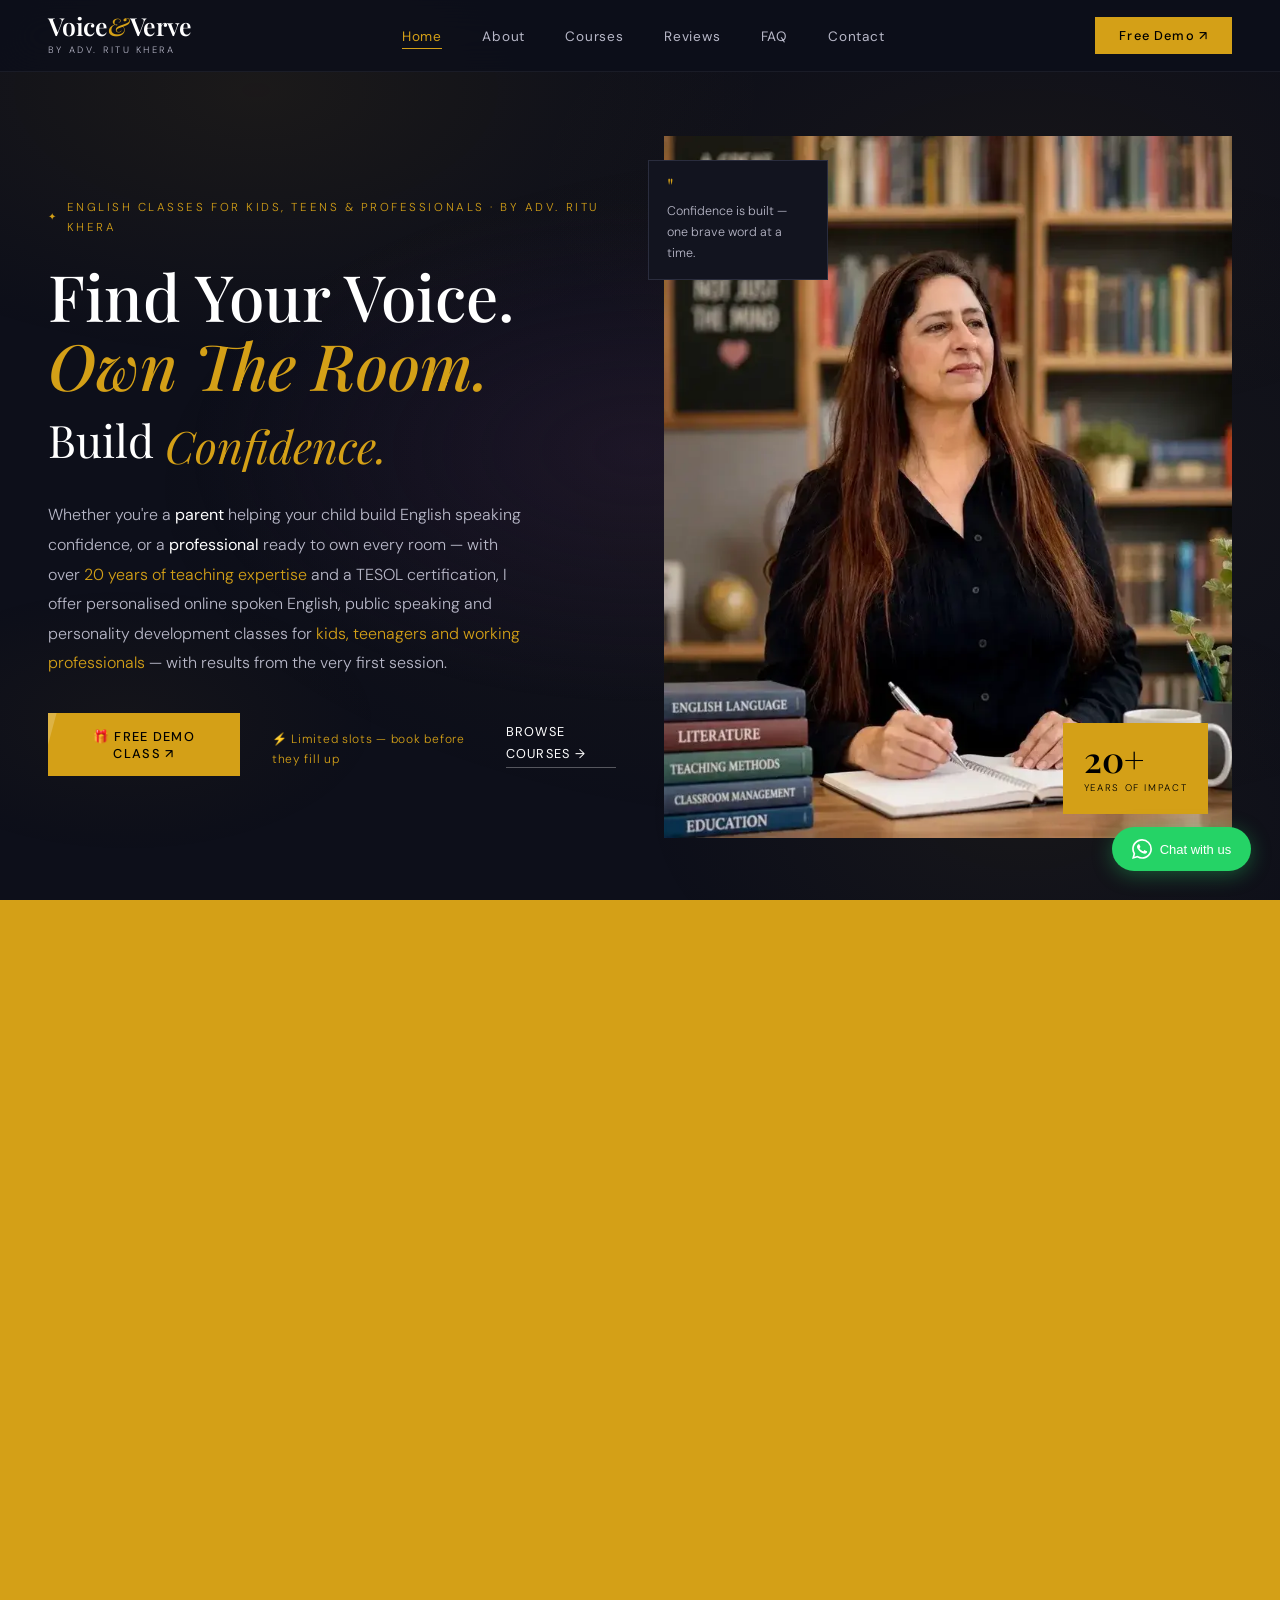
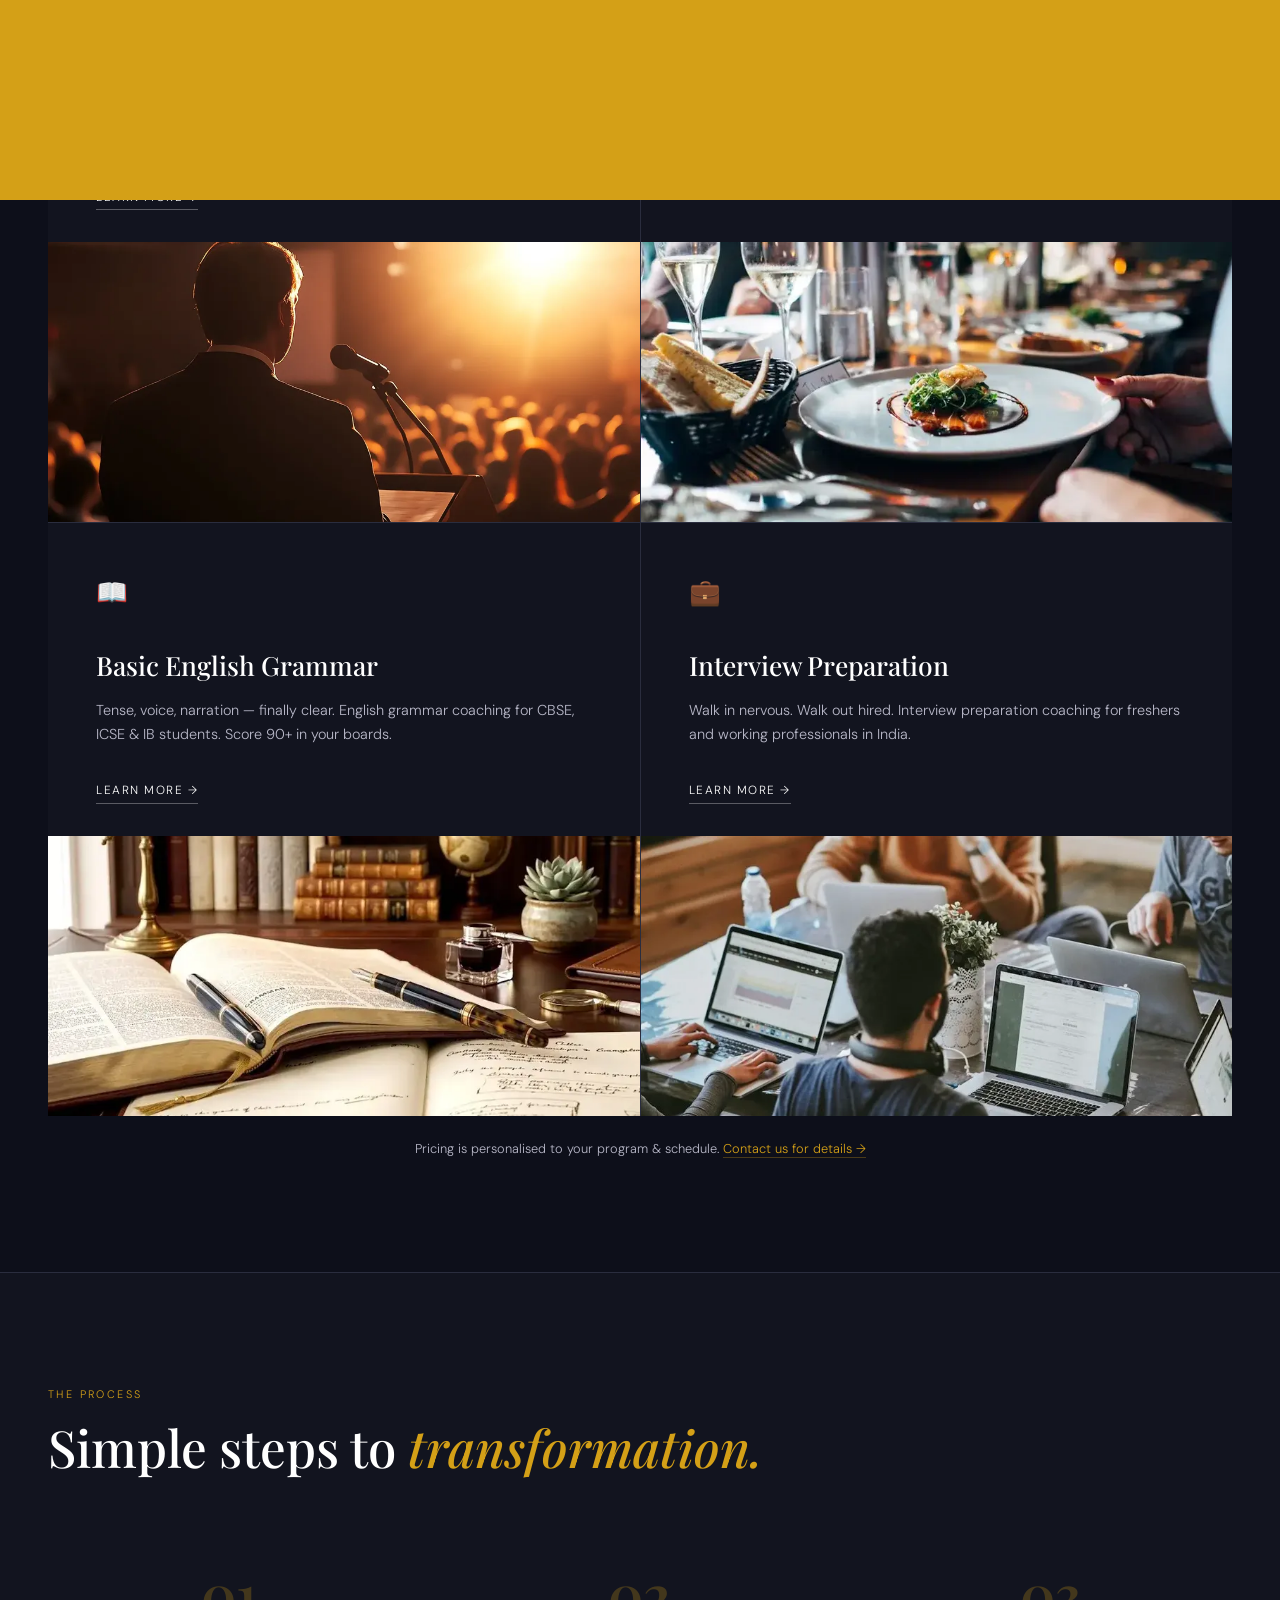
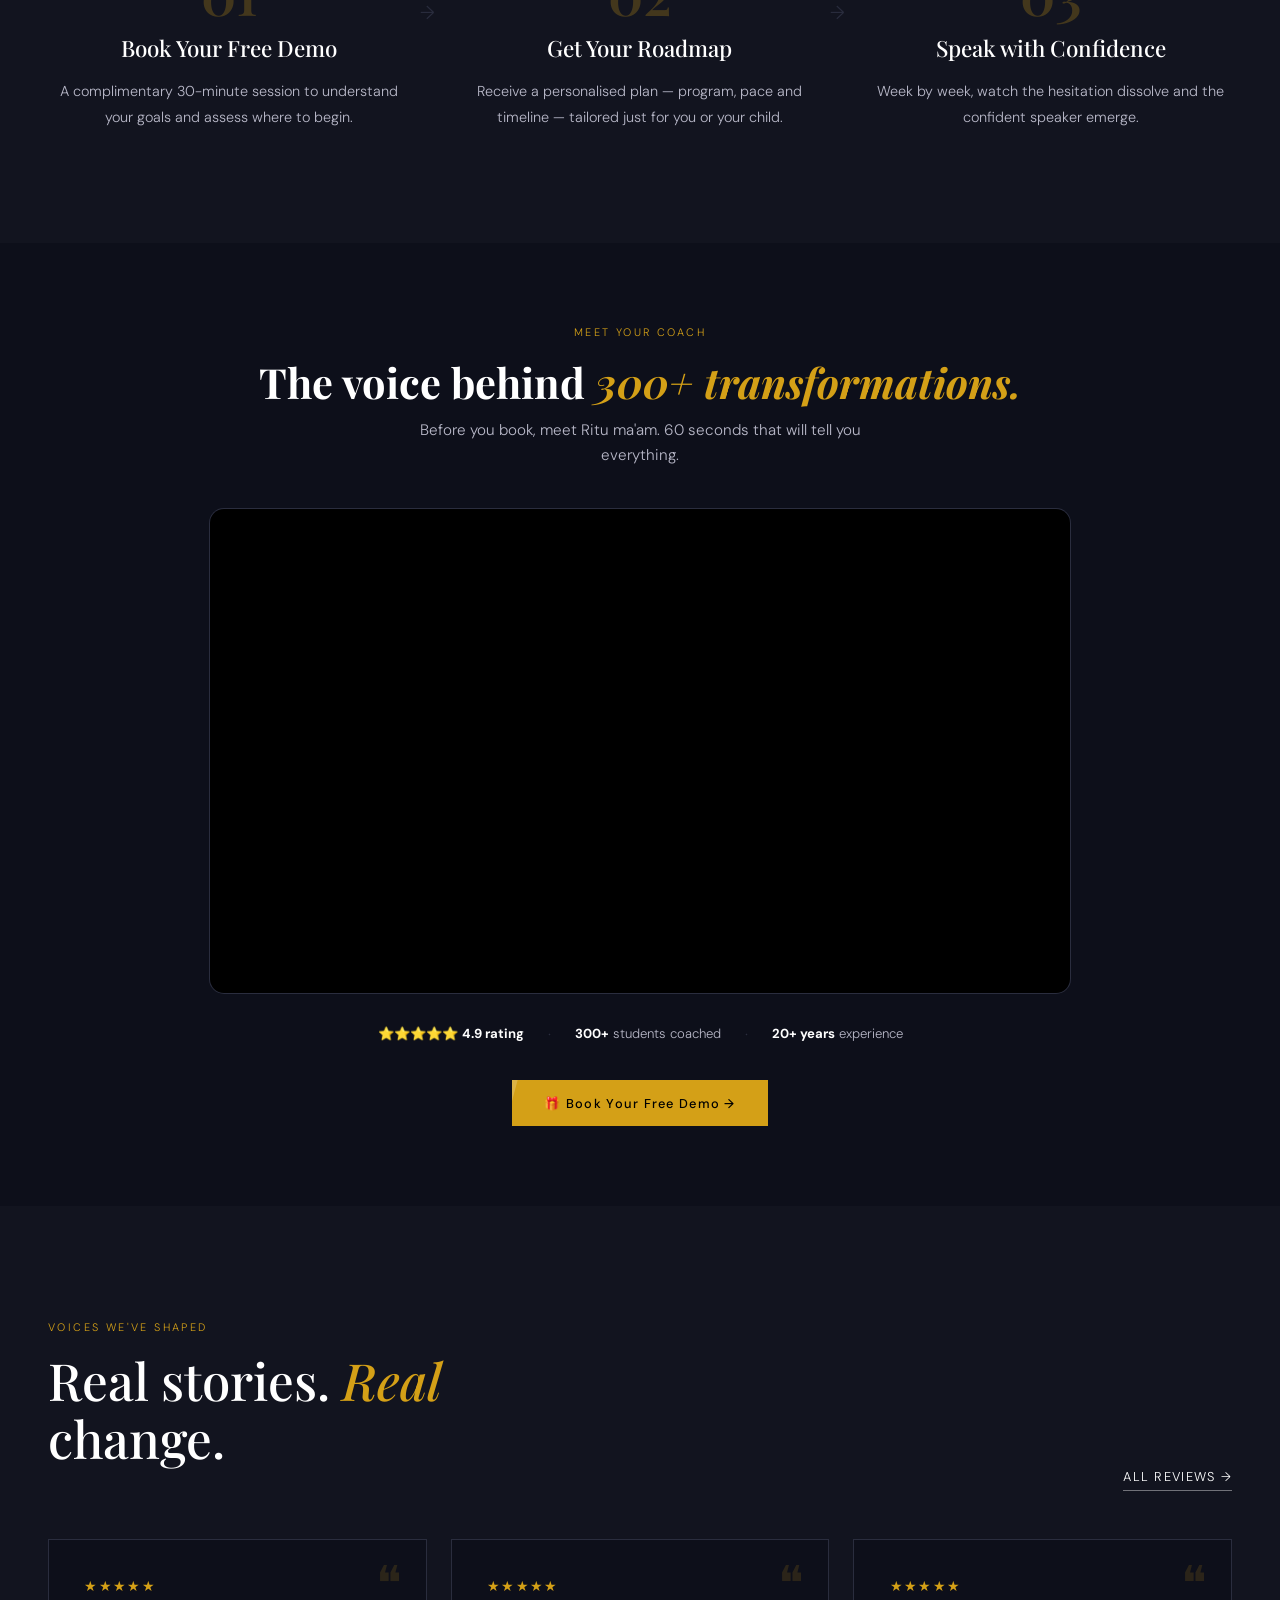
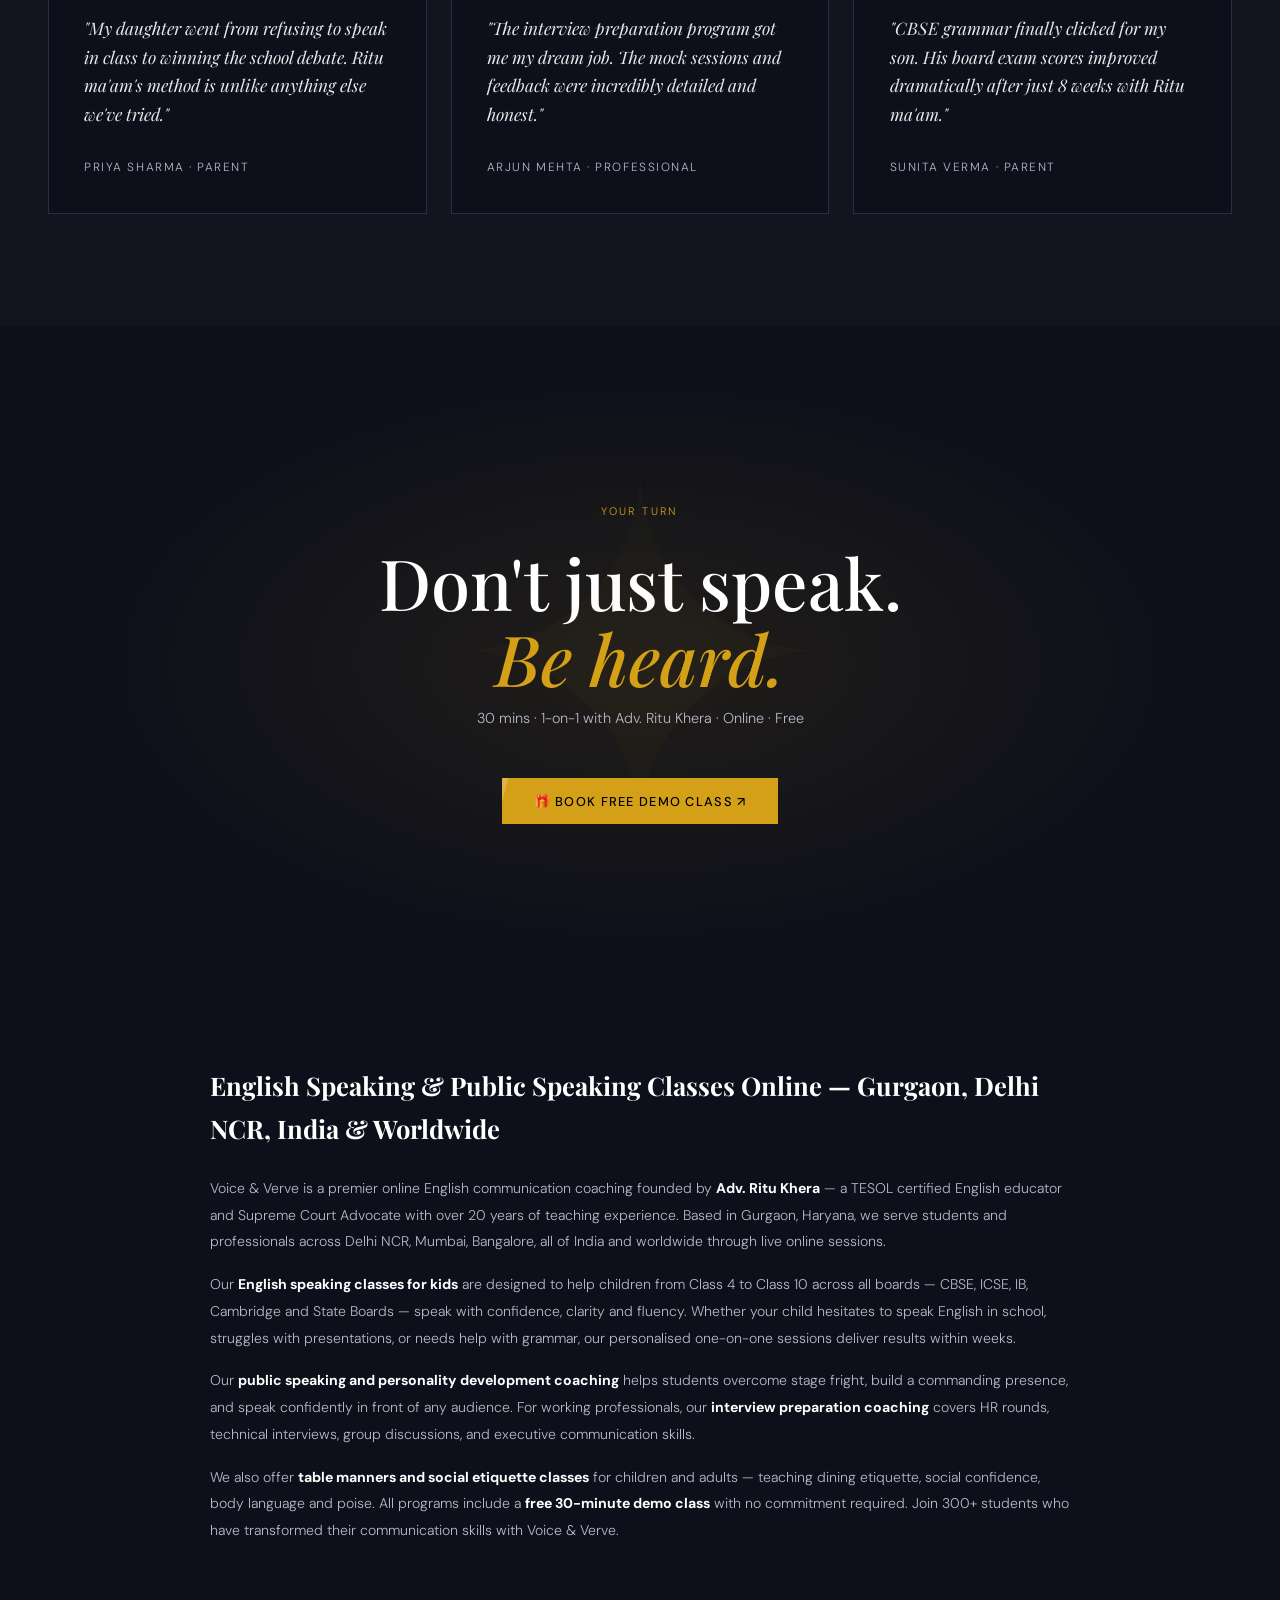
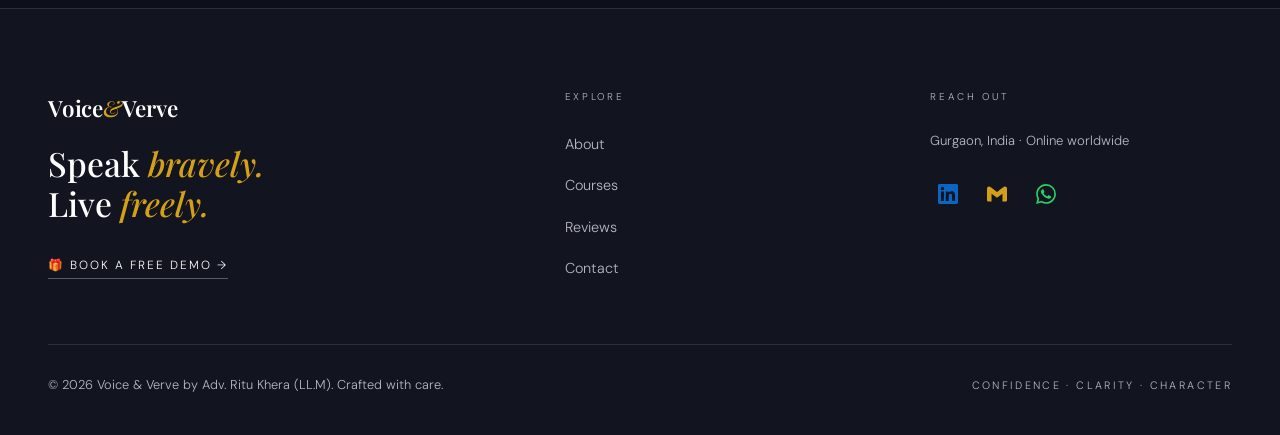
==== index.html @ eeae4196 "Add files via upload" ====
<!DOCTYPE html>
<html lang="en">
<head>
<meta charset="UTF-8"/>
<meta name="viewport" content="width=device-width, initial-scale=1.0"/>
<title>English Speaking &amp; Public Speaking Classes | Voice &amp; Verve</title>
<meta name="description" content="Book a FREE 30-min demo with Adv. Ritu Khera — TESOL English &amp; public speaking coach, Gurgaon. Online 1-on-1 classes for kids, teens &amp; professionals."/>
<meta name="author" content="Adv. Ritu Khera"/>
<meta name="robots" content="index, follow"/>
<link rel="canonical" href="https://voiceandverve.in/"/>
<link rel="sitemap" type="application/xml" href="https://voiceandverve.in/sitemap.xml"/>
<meta property="og:type" content="website"/>
<meta property="og:url" content="https://voiceandverve.in/"/>
<meta property="og:title" content="English Speaking &amp; Public Speaking Classes | Voice &amp; Verve"/>
<meta property="og:description" content="Book a FREE 30-min demo with Adv. Ritu Khera — TESOL English &amp; public speaking coach, Gurgaon. Online 1-on-1 classes for kids, teens &amp; professionals."/>
<meta property="og:image" content="https://voiceandverve.in/og_image.webp"/>
<meta property="og:image:width" content="1200"/>
<meta property="og:image:height" content="630"/>
<meta property="og:image:type" content="image/webp"/>
<meta name="twitter:image" content="https://voiceandverve.in/og_image.webp"/>
<meta property="og:locale" content="en_IN"/>
<meta property="og:site_name" content="Voice &amp; Verve"/>
<meta name="twitter:card" content="summary_large_image"/>
<meta name="geo.region" content="IN-HR"/>
<meta name="geo.placename" content="Gurgaon, Haryana, India"/>
<script>
window.dataLayer=window.dataLayer||[];
function gtag(){dataLayer.push(arguments);}
gtag('js',new Date());
gtag('config','G-XGHPWS3DND');
function _loadGTM(){
  var s=document.createElement('script');
  s.src='https://www.googletagmanager.com/gtag/js?id=G-XGHPWS3DND';
  s.async=true;
  document.head.appendChild(s);
}
if('requestIdleCallback' in window){
  requestIdleCallback(_loadGTM,{timeout:6000});
}else{
  setTimeout(_loadGTM,5000);
}
</script>
<link rel="preconnect" href="https://fonts.googleapis.com"/>
<link rel="preconnect" href="https://fonts.gstatic.com" crossorigin/>
<link rel="preload" href="https://fonts.googleapis.com/css2?family=Playfair+Display:ital,wght@0,400;0,500;0,600;1,400;1,500;1,600&family=DM+Sans:wght@300;400;500;600&display=swap" as="style" onload="this.onload=null;this.rel='stylesheet'"/>
<noscript><link href="https://fonts.googleapis.com/css2?family=Playfair+Display:ital,wght@0,400;0,500;0,600;1,400;1,500;1,600&family=DM+Sans:wght@300;400;500;600&display=swap" rel="stylesheet"/></noscript>
<link rel="preload" as="image" href="ritu.webp" fetchpriority="high" type="image/webp"/>
<link rel="stylesheet" href="style.css"/>
<script type="application/ld+json">
{
  "@context": "https://schema.org",
  "@graph": [
    {
      "@type": "EducationalOrganization",
      "@id": "https://voiceandverve.in/#organization",
      "name": "Voice & Verve",
      "url": "https://voiceandverve.in",
      "logo": "https://voiceandverve.in/android-chrome-512x512.png",
      "image": "https://voiceandverve.in/ritu.webp",
      "description": "Online English speaking, public speaking, grammar and interview preparation classes for kids and professionals by Adv. Ritu Khera. TESOL certified, 20+ years experience. Based in Gurgaon, serving all of India and worldwide.",
      "founder": {"@id": "https://voiceandverve.in/#person"},
      "address": {
        "@type": "PostalAddress",
        "addressLocality": "Gurgaon",
        "addressRegion": "Haryana",
        "addressCountry": "IN"
      },
      "areaServed": ["India", "Worldwide"],
      "email": "ritukhera27@gmail.com",
      "sameAs": ["https://www.linkedin.com/in/ritu-khera-16412524b/"],
      "hasOfferCatalog": {
        "@type": "OfferCatalog",
        "name": "Voice & Verve Programs",
        "itemListElement": [
          {"@type": "Course", "name": "Public Speaking for Kids & Adults", "url": "https://voiceandverve.in/courses.html", "provider": {"@id": "https://voiceandverve.in/#organization"}},
          {"@type": "Course", "name": "Basic English Grammar", "url": "https://voiceandverve.in/courses.html", "provider": {"@id": "https://voiceandverve.in/#organization"}},
          {"@type": "Course", "name": "Interview Preparation", "url": "https://voiceandverve.in/courses.html", "provider": {"@id": "https://voiceandverve.in/#organization"}},
          {"@type": "Course", "name": "Table Manners & Etiquette", "url": "https://voiceandverve.in/courses.html", "provider": {"@id": "https://voiceandverve.in/#organization"}}
        ]
      }
    },
    {
      "@type": "Person",
      "@id": "https://voiceandverve.in/#person",
      "name": "Adv. Ritu Khera",
      "jobTitle": "English & Public Speaking Coach",
      "description": "TESOL certified English educator, Supreme Court Advocate (LL.M), and public speaking expert with 20+ years of teaching experience. Founder of Voice & Verve.",
      "url": "https://voiceandverve.in/about.html",
      "image": "https://voiceandverve.in/ritu.webp",
      "alumniOf": {"@type": "CollegeOrUniversity", "name": "Delhi University"},
      "hasCredential": [
        {"@type": "EducationalOccupationalCredential", "name": "TESOL Certification", "credentialCategory": "Professional Certification"},
        {"@type": "EducationalOccupationalCredential", "name": "LL.M", "credentialCategory": "Degree"}
      ],
      "sameAs": ["https://www.linkedin.com/in/ritu-khera-16412524b/"],
      "worksFor": {"@id": "https://voiceandverve.in/#organization"}
    },
    {
      "@type": "WebSite",
      "@id": "https://voiceandverve.in/#website",
      "url": "https://voiceandverve.in",
      "name": "Voice & Verve",
      "publisher": {"@id": "https://voiceandverve.in/#organization"},
      "potentialAction": {
        "@type": "SearchAction",
        "target": {"@type": "EntryPoint", "urlTemplate": "https://voiceandverve.in/?s={search_term_string}"},
        "query-input": "required name=search_term_string"
      }
    },
    {
      "@type": "LocalBusiness",
      "@id": "https://voiceandverve.in/#localbusiness",
      "name": "Voice & Verve",
      "telephone": "+91-9217378595",
      "email": "ritukhera27@gmail.com",
      "url": "https://voiceandverve.in",
      "image": "https://voiceandverve.in/ritu.webp",
      "priceRange": "₹₹",
      "address": {"@type":"PostalAddress","addressLocality":"Gurgaon","addressRegion":"Haryana","addressCountry":"IN"},
      "areaServed": ["Gurgaon","Delhi","Delhi NCR","India"],
      "openingHoursSpecification": [{"@type":"OpeningHoursSpecification","dayOfWeek":["Monday","Tuesday","Wednesday","Thursday","Friday","Saturday"],"opens":"09:00","closes":"20:00"}],
      "aggregateRating": {"@type":"AggregateRating","ratingValue":"4.9","reviewCount":"47","bestRating":"5","worstRating":"1"},
      "sameAs": ["https://www.linkedin.com/in/ritu-khera-16412524b/"]
    }
  ]
}
</script>
</head>
<body>

<div class="page-gradient-bg" id="pageGradientBg"></div><div class="page-transition" id="pageTransition"></div>
<div class="progress-bar" id="progressBar"></div>
<nav id="mainNav">
  <a href="/" class="logo">
    <span class="logo-name">Voice<span class="amp">&amp;</span>Verve</span>
    <span class="logo-sub">By Adv. Ritu Khera</span>
  </a>
  <ul class="nav-links">
    <li><a href="/" class="active">Home</a></li>
    <li><a href="/about.html" >About</a></li>
    <li><a href="/courses.html" >Courses</a></li>
    <li><a href="/reviews.html" >Reviews</a></li>
    <li><a href="/faq.html" >FAQ</a></li>
    <li><a href="/contact.html" >Contact</a></li>
  </ul>
  <button class="nav-cta" onclick="openModal()">Free Demo ↗</button>
  <button class="burger" onclick="toggleMobileMenu()" aria-label="Menu">
    <span></span><span></span><span></span>
  </button>
</nav>
<div class="mobile-menu" id="mobileMenu">
  <button class="mobile-close" onclick="toggleMobileMenu()">✕</button>
  <a href="/">Home</a>
  <a href="/about.html">About</a>
  <a href="/courses.html">Courses</a>
  <a href="/reviews.html">Reviews</a>
  <a href="/faq.html">FAQ</a>
  <a href="/contact.html">Contact</a>
  <a href="#" class="gold" onclick="openModal();toggleMobileMenu();return false">🎁 Book Free Demo →</a>
</div>

<main>
<section class="hero">
    <div class="particles" id="particles"></div>
    <div class="hero-text">
      <div class="hero-label">English Classes For Kids, Teens &amp; Professionals · By Adv. Ritu Khera</div>
      <h1 class="hero-h1">Find Your Voice.<br><em>Own The Room.</em><br>
        <span style="font-size:0.7em;font-weight:400;line-height:1.4;display:block;margin-top:0.6rem">Build <span class="hero-word-scroller"><span class="hero-word-track"><span>Confidence.</span><span>Clarity.</span><span>Charisma.</span><span>Command.</span><span>Character.</span></span></span></span></h1>
      <p class="hero-body">Whether you're a <strong>parent</strong> helping your child build English speaking confidence, or a <strong>professional</strong> ready to own every room — with over <span class="hl">20 years of teaching expertise</span> and a TESOL certification, I offer personalised online spoken English, public speaking and personality development classes for <span class="hl">kids, teenagers and working professionals</span> — with results from the very first session.</p>
      <div class="hero-btns">
        <button class="btn-gold" onclick="openModal()">🎁 FREE DEMO CLASS ↗</button>
        <p style="font-family:var(--sans);font-size:0.75rem;color:var(--gold);letter-spacing:0.06em;margin-top:0.6rem">⚡ Limited slots — book before they fill up</p>
        <a href="/courses.html" class="btn-ghost">BROWSE COURSES →</a>
      </div>

    </div>
    <div class="hero-img-wrap">
      <div class="hero-quote">Confidence is built — one brave word at a time.</div>
      <!--
        ══════════════════════════════════════════════════
        HOW TO ADD YOUR PHOTO HERE:
        1. Upload your photo to GitHub alongside index.html
        2. Replace the <div class="placeholder-img"> below with:
           <img src="your-photo.jpg" alt="Adv. Ritu Khera" style="height:600px"/>
        3. Recommended size: 800×1000px portrait, high resolution
        ══════════════════════════════════════════════════
      -->
      <img src="ritu.webp" fetchpriority="high" loading="eager" alt="Adv. Ritu Khera – English and public speaking coach, Gurgaon" width="600" height="800" fetchpriority="high" style="width:100%;height:auto;max-height:100%;object-fit:contain;object-position:top center;display:block;background:var(--navy2)"/>
      <div class="hero-badge">
        <span class="num">20+</span>
        <span class="lbl">Years of Impact</span>
      </div>
    </div>
  </section>

  <!-- Marquee -->
  <div class="marquee-wrap">
    <div class="marquee-track">
      <span class="marquee-item">Interview Prep</span>
      <span class="marquee-item">TESOL Certified</span>
      <span class="marquee-item">Public Speaking</span>
      <span class="marquee-item">Confidence Building</span>
      <span class="marquee-item">Table Manners</span>
      <span class="marquee-item">English Grammar</span>
      <span class="marquee-item">Interview Prep</span>
      <span class="marquee-item">TESOL Certified</span>
      <span class="marquee-item">Public Speaking</span>
      <span class="marquee-item">Confidence Building</span>
      <span class="marquee-item">Table Manners</span>
      <span class="marquee-item">English Grammar</span>
    </div>
  </div>

  <!-- Stats -->
  <div class="stats">
    <div class="stat reveal"><span class="stat-num counter" data-target="20">20+</span><span class="stat-label">Years Teaching</span></div>
    <div class="stat reveal reveal-delay-1"><span class="stat-num counter" data-target="300">300+</span><span class="stat-label">Students Coached</span></div>
    <div class="stat reveal reveal-delay-2"><span class="stat-num">LL.M</span><span class="stat-label">Advocate, Supreme Court</span></div>
    <div class="stat reveal reveal-delay-3"><span class="stat-num">TESOL</span><span class="stat-label">Certified Professional</span></div>
  </div>

  <!-- Courses preview -->
  <section class="section">
    <div class="section-top reveal">
      <div>
        <div class="section-label">What We Teach</div>
        <h2 class="section-h2">Four programs. <em>One</em><br>transformed speaker.</h2>
      </div>
      <a href="/courses.html" class="link-arrow">ALL COURSES →</a>
    </div>
    <div class="courses-grid">
      <a href="/courses.html" class="course-card reveal">
        <div class="course-card-body">
          <span class="course-icon">🎤</span>
          <div class="course-title">Public Speaking Classes</div>
          <div class="course-sub">From hesitation to standing ovations. Online public speaking and personality development classes for kids and adults — build a commanding presence that holds any room.</div>
          <span class="learn-more">LEARN MORE →</span>
        </div>
        <div class="course-card-img">
          <img src="publicspeaking.webp" width="800" height="500" loading="lazy" alt="Public speaking classes for kids online India - Voice & Verve by Adv. Ritu Khera Gurgaon" style="width:100%;height:100%;object-fit:cover;display:block" decoding="async"/>
        </div>
      </a>
      <a href="/courses.html" class="course-card reveal reveal-delay-1">
        <div class="course-card-body">
          <span class="course-icon">🍽️</span>
          <div class="course-title">Table Manners & Etiquette</div>
          <div class="course-sub">Compose yourself at any table, anywhere in the world with grace and poise.</div>
          <span class="learn-more">LEARN MORE →</span>
        </div>
        <div class="course-card-img">
          <img src="tablemanners.webp" width="800" height="500" loading="lazy" alt="Table manners and etiquette classes for children online - Voice & Verve coaching Gurgaon Delhi NCR" style="width:100%;height:100%;object-fit:cover;display:block" decoding="async"/>
        </div>
      </a>
      <a href="/courses.html" class="course-card reveal reveal-delay-2">
        <div class="course-card-body">
          <span class="course-icon">📖</span>
          <div class="course-title">Basic English Grammar</div>
          <div class="course-sub">Tense, voice, narration — finally clear. English grammar coaching for CBSE, ICSE & IB students. Score 90+ in your boards.</div>
          <span class="learn-more">LEARN MORE →</span>
        </div>
        <div class="course-card-img">
          <img src="grammar.webp" width="800" height="500" loading="lazy" alt="English grammar classes for kids all boards CBSE ICSE IB online - Voice & Verve by Ritu Khera" style="width:100%;height:100%;object-fit:cover;display:block" decoding="async"/>
        </div>
      </a>
      <a href="/courses.html" class="course-card reveal reveal-delay-3">
        <div class="course-card-body">
          <span class="course-icon">💼</span>
          <div class="course-title">Interview Preparation</div>
          <div class="course-sub">Walk in nervous. Walk out hired. Interview preparation coaching for freshers and working professionals in India.</div>
          <span class="learn-more">LEARN MORE →</span>
        </div>
        <div class="course-card-img">
          <img src="interview.webp" width="800" height="500" loading="lazy" alt="Interview preparation coaching online India - English communication skills for professionals Gurgaon" style="width:100%;height:100%;object-fit:cover;display:block" decoding="async"/>
        </div>
      </a>
    </div>
    <p style="text-align:center;margin-top:1.4rem;font-size:0.8rem;font-family:var(--sans);color:var(--muted)">Pricing is personalised to your program &amp; schedule. <a href="/contact.html" style="color:var(--gold);text-decoration:none;border-bottom:1px solid rgba(212,160,23,0.3)">Contact us for details →</a></p>
  </section>

  <!-- How it works -->
  <section class="how-it-works">
    <div class="section-top reveal">
      <div>
        <div class="section-label">The Process</div>
        <h2 class="section-h2">Simple steps to <em>transformation.</em></h2>
      </div>
    </div>
    <div class="steps-grid">
      <div class="step reveal reveal-delay-1">
        <span class="step-num">01</span>
        <div class="step-title">Book Your Free Demo</div>
        <div class="step-desc">A complimentary 30-minute session to understand your goals and assess where to begin.</div>
      </div>
      <div class="step reveal reveal-delay-2">
        <span class="step-num">02</span>
        <div class="step-title">Get Your Roadmap</div>
        <div class="step-desc">Receive a personalised plan — program, pace and timeline — tailored just for you or your child.</div>
      </div>
      <div class="step reveal reveal-delay-3">
        <span class="step-num">03</span>
        <div class="step-title">Speak with Confidence</div>
        <div class="step-desc">Week by week, watch the hesitation dissolve and the confident speaker emerge.</div>
      </div>
    </div>
  </section>


  <!-- VIDEO SECTION -->
  <section style="padding:5rem 1.2rem;background:var(--navy);text-align:center">
    <div style="max-width:860px;margin:0 auto">
      <div class="section-label reveal">Meet Your Coach</div>
      <h2 style="font-family:var(--serif);font-size:clamp(1.8rem,3.5vw,2.6rem);color:var(--white);margin:0.5rem 0 0.75rem;line-height:1.15" class="reveal">The voice behind <em style="color:var(--gold)">300+ transformations.</em></h2>
      <p style="color:var(--muted);font-size:0.95rem;max-width:520px;margin:0 auto 2.5rem;line-height:1.7" class="reveal">Before you book, meet Ritu ma'am. 60 seconds that will tell you everything.</p>
      <div class="reveal" style="position:relative;width:100%;padding-bottom:56.25%;border-radius:14px;overflow:hidden;box-shadow:0 0 0 1px var(--border);background:#000">
        <iframe src="https://www.youtube-nocookie.com/embed/3GtXZpi5NnI?rel=0&modestbranding=1&color=white" title="Meet Adv. Ritu Khera — Voice & Verve English & Public Speaking Coach" frameborder="0" allow="accelerometer; autoplay; clipboard-write; encrypted-media; gyroscope; picture-in-picture" allowfullscreen loading="lazy" style="position:absolute;top:0;left:0;width:100%;height:100%"></iframe>
      </div>
      <div style="display:flex;align-items:center;justify-content:center;gap:1.5rem;margin-top:1.75rem;flex-wrap:wrap">
        <span style="font-size:0.82rem;color:var(--muted)">⭐⭐⭐⭐⭐ <strong style="color:var(--white)">4.9 rating</strong></span>
        <span style="color:var(--border)">·</span>
        <span style="font-size:0.82rem;color:var(--muted)"><strong style="color:var(--white)">300+</strong> students coached</span>
        <span style="color:var(--border)">·</span>
        <span style="font-size:0.82rem;color:var(--muted)"><strong style="color:var(--white)">20+ years</strong> experience</span>
      </div>
      <button onclick="openModal()" class="btn-gold" style="margin:2rem auto 0;display:block">🎁 Book Your Free Demo →</button>
    </div>
  </section>

  <!-- Reviews preview -->
  <section class="reviews-preview">
    <div class="section-top reveal">
      <div>
        <div class="section-label">Voices We've Shaped</div>
        <h2 class="section-h2">Real stories. <em>Real</em><br>change.</h2>
      </div>
      <a href="/reviews.html" class="link-arrow">ALL REVIEWS →</a>
    </div>
    <div class="reviews-grid" id="homeReviewsGrid">
      <div style="grid-column:1/-1;text-align:center;padding:3rem 0">
        <div style="display:inline-block;width:32px;height:32px;border:3px solid var(--border);border-top-color:var(--gold);border-radius:50%;animation:spin 0.8s linear infinite"></div>
      </div>
    </div>
  </section>

  <!-- CTA -->
  <section class="cta-section reveal">
    <div class="cta-label">Your Turn</div>
    <h2 class="cta-h2">Don't just speak.<br><em>Be heard.</em></h2>
    <p class="cta-sub">30 mins · 1-on-1 with Adv. Ritu Khera · Online · Free</p>
    <button class="btn-gold" style="margin:0 auto" onclick="openModal()">🎁 BOOK FREE DEMO CLASS ↗</button>
  </section>

  <!-- SEO Content -->
  <section style="padding:4rem 1.2rem;background:var(--navy)">
    <div class="container">
      <div style="max-width:860px;margin:0 auto">
        <h2 style="font-family:var(--serif);font-size:1.6rem;color:var(--white);margin-bottom:1.5rem">English Speaking & Public Speaking Classes Online — Gurgaon, Delhi NCR, India & Worldwide</h2>
        <p style="font-family:var(--sans);font-size:0.88rem;line-height:1.9;color:var(--muted);margin-bottom:1rem">Voice & Verve is a premier online English communication coaching founded by <strong style="color:var(--white)">Adv. Ritu Khera</strong> — a TESOL certified English educator and Supreme Court Advocate with over 20 years of teaching experience. Based in Gurgaon, Haryana, we serve students and professionals across Delhi NCR, Mumbai, Bangalore, all of India and worldwide through live online sessions.</p>
        <p style="font-family:var(--sans);font-size:0.88rem;line-height:1.9;color:var(--muted);margin-bottom:1rem">Our <strong style="color:var(--white)">English speaking classes for kids</strong> are designed to help children from Class 4 to Class 10 across all boards — CBSE, ICSE, IB, Cambridge and State Boards — speak with confidence, clarity and fluency. Whether your child hesitates to speak English in school, struggles with presentations, or needs help with grammar, our personalised one-on-one sessions deliver results within weeks.</p>
        <p style="font-family:var(--sans);font-size:0.88rem;line-height:1.9;color:var(--muted);margin-bottom:1rem">Our <strong style="color:var(--white)">public speaking and personality development coaching</strong> helps students overcome stage fright, build a commanding presence, and speak confidently in front of any audience. For working professionals, our <strong style="color:var(--white)">interview preparation coaching</strong> covers HR rounds, technical interviews, group discussions, and executive communication skills.</p>
        <p style="font-family:var(--sans);font-size:0.88rem;line-height:1.9;color:var(--muted)">We also offer <strong style="color:var(--white)">table manners and social etiquette classes</strong> for children and adults — teaching dining etiquette, social confidence, body language and poise. All programs include a <strong style="color:var(--white)">free 30-minute demo class</strong> with no commitment required. Join 300+ students who have transformed their communication skills with Voice & Verve.</p>
      </div>
    </div>
  </section>
</main>

<!-- FOOTER -->
<footer id="siteFooter">
  <div class="footer-grid">
    <div class="footer-brand">
      <div style="font-family:var(--serif);font-size:1.4rem;font-weight:600;color:var(--white);letter-spacing:-0.01em">Voice<span style="color:var(--gold);font-style:italic;font-weight:500">&amp;</span>Verve</div>
      <div class="tagline">Speak <em>bravely.</em><br>Live <em>freely.</em></div>
      <a href="#" class="footer-book" onclick="openModal();return false">🎁 BOOK A FREE DEMO →</a>
    </div>
    <div class="footer-col">
      <div class="footer-col-title">Explore</div>
      <ul>
        <li><a href="/about.html">About</a></li>
        <li><a href="/courses.html">Courses</a></li>
        <li><a href="/reviews.html">Reviews</a></li>
        <li><a href="/contact.html">Contact</a></li>
      </ul>
    </div>
    <div class="footer-col">
      <div class="footer-col-title">Reach Out</div>
      <div class="footer-contact">
        <p style="font-size:0.82rem">Gurgaon, India · Online worldwide</p>
      </div>
      <div class="footer-socials">
        <a href="https://www.linkedin.com/in/ritu-khera-16412524b/" target="_blank" rel="noopener" class="social-icon-btn" title="LinkedIn" style="color:#0A66C2">
          <svg viewBox="0 0 24 24" xmlns="http://www.w3.org/2000/svg" style="width:20px;height:20px;fill:currentColor"><path d="M20.447 20.452h-3.554v-5.569c0-1.328-.027-3.037-1.852-3.037-1.853 0-2.136 1.445-2.136 2.939v5.667H9.351V9h3.414v1.561h.046c.477-.9 1.637-1.85 3.37-1.85 3.601 0 4.267 2.37 4.267 5.455v6.286zM5.337 7.433a2.062 2.062 0 01-2.063-2.065 2.064 2.064 0 112.063 2.065zm1.782 13.019H3.555V9h3.564v11.452zM22.225 0H1.771C.792 0 0 .774 0 1.729v20.542C0 23.227.792 24 1.771 24h20.451C23.2 24 24 23.227 24 22.271V1.729C24 .774 23.2 0 22.222 0h.003z"/></svg>
        </a>
        <a href="https://mail.google.com/mail/?view=cm&to=ritukhera27%40gmail.com&su=Enquiry%20about%20Voice%20%26%20Verve%20Classes&body=Hi%20Ritu%20ma%27am%2C%0A%0AI%20came%20across%20Voice%20%26%20Verve%20and%20I%27m%20interested%20in%20learning%20more%20about%20your%20classes.%0A%0AMy%20name%3A%20%0AInterested%20in%3A%20%0AFor%20%28self%20/%20child%27s%20name%20%26%20age%29%3A%20%0A%0APlease%20let%20me%20know%20the%20next%20steps.%0A%0AThank%20you%21" target="_blank" rel="noopener" class="social-icon-btn" title="Email on Gmail" style="color:var(--gold)">
          <svg viewBox="0 0 24 24" xmlns="http://www.w3.org/2000/svg" style="width:20px;height:20px;fill:currentColor"><path d="M24 5.457v13.909c0 .904-.732 1.636-1.636 1.636h-3.819V11.73L12 16.64l-6.545-4.91v9.273H1.636A1.636 1.636 0 010 19.366V5.457c0-2.023 2.309-3.178 3.927-1.964L5.455 4.64 12 9.548l6.545-4.910 1.528-1.145C21.69 2.28 24 3.434 24 5.457z"/></svg>
        </a>
        <button onclick="window.open('https://wa.me/919217378595','_blank')" class="social-icon-btn" title="WhatsApp" style="color:#25D366">
          <svg viewBox="0 0 24 24" xmlns="http://www.w3.org/2000/svg" style="width:20px;height:20px;fill:currentColor"><path d="M17.472 14.382c-.297-.149-1.758-.867-2.03-.967-.273-.099-.471-.148-.67.15-.197.297-.767.966-.94 1.164-.173.199-.347.223-.644.075-.297-.15-1.255-.463-2.39-1.475-.883-.788-1.48-1.761-1.653-2.059-.173-.297-.018-.458.13-.606.134-.133.298-.347.446-.52.149-.174.198-.298.298-.497.099-.198.05-.371-.025-.52-.075-.149-.669-1.612-.916-2.207-.242-.579-.487-.5-.669-.51-.173-.008-.371-.01-.57-.01-.198 0-.52.074-.792.372-.272.297-1.04 1.016-1.04 2.479 0 1.462 1.065 2.875 1.213 3.074.149.198 2.096 3.2 5.077 4.487.709.306 1.262.489 1.694.625.712.227 1.36.195 1.871.118.571-.085 1.758-.719 2.006-1.413.248-.694.248-1.289.173-1.413-.074-.124-.272-.198-.57-.347m-5.421 7.403h-.004a9.87 9.87 0 01-5.031-1.378l-.361-.214-3.741.982.998-3.648-.235-.374a9.86 9.86 0 01-1.51-5.26c.001-5.45 4.436-9.884 9.888-9.884 2.64 0 5.122 1.03 6.988 2.898a9.825 9.825 0 012.893 6.994c-.003 5.45-4.437 9.884-9.885 9.884m8.413-18.297A11.815 11.815 0 0012.05 0C5.495 0 .16 5.335.157 11.892c0 2.096.547 4.142 1.588 5.945L.057 24l6.305-1.654a11.882 11.882 0 005.683 1.448h.005c6.554 0 11.89-5.335 11.893-11.893a11.821 11.821 0 00-3.48-8.413z"/></svg>
        </button>
      </div>
    </div>
  </div>
  <div class="footer-bottom">
    <p>© 2026 Voice &amp; Verve by Adv. Ritu Khera (LL.M). Crafted with care.</p>
    <span class="values">CONFIDENCE · CLARITY · CHARACTER</span>
  </div>
</footer>


<!-- FREE DEMO MODAL -->
<div class="modal-overlay" id="modalOverlay" onclick="closeModalOutside(event)">
  <div class="modal">
    <div class="modal-left">
      <div>
        <span class="star-icon">✦</span>
        <div class="complimentary">Complimentary</div>
        <h2>30 minutes that <em>change</em> the way you speak.</h2>
      </div>
      <ul class="modal-perks">
        <li>Live 1-on-1 session</li>
        <li>Voice &amp; confidence audit</li>
        <li>Personalised roadmap</li>
      </ul>
    </div>
    <div class="modal-right">
      <button class="modal-close" onclick="closeModal()">✕</button>
      <div id="demoFormContent">
        <div class="free-label">Free Demo</div>
        <h3>Tell us about you</h3>
        <form class="modal-form" onsubmit="submitDemo(event)">
          <div class="form-group">
            <label>Your Name</label>
            <input type="text" placeholder="Aanya Mehra" required/>
          </div>
          <div class="form-group">
            <label>Phone / WhatsApp</label>
            <input type="tel" id="demo-phone" placeholder="+91 XXXXX XXXXX" required/>
          </div>
          <div class="form-group">
            <label>Interested In</label>
            <select id="demo-interest">
              <option>Public Speaking</option>
              <option>Table Manners &amp; Etiquette</option>
              <option>Basic English Grammar</option>
              <option>Interview Preparation</option>
            </select>
          </div>
          <input type="hidden" id="demo-email" value=""/>
          <input type="hidden" id="demo-type" value="Not specified"/>
          <input type="hidden" id="demo-note" value=""/>
          <button type="submit" class="claim-btn">CLAIM MY FREE DEMO →</button>
          <p class="modal-note">⚡ We respond within 2 hours. No spam.</p>
        </form>
      </div>
      <div class="success-msg" id="demoSuccess">
        <h3>You're booked! 🎉</h3>
        <p>We'll be in touch within 24 hours to confirm your session.</p>
      </div>
    </div>
  </div>
</div>



<script src="script.js" defer></script>
<!-- EXIT INTENT -->
<div id="exitPopup" style="display:none;position:fixed;inset:0;z-index:10000;background:rgba(0,0,0,0.72);align-items:center;justify-content:center">
  <div style="background:#16152C;border:1px solid #272545;border-radius:14px;padding:2rem;max-width:400px;width:90%;position:relative;text-align:center">
    <button onclick="document.getElementById('exitPopup').style.display='none'" style="position:absolute;top:10px;right:14px;background:none;border:none;color:#7775A0;font-size:1.1rem;cursor:pointer">✕</button>
    <div style="font-size:1.8rem;margin-bottom:0.6rem">&#127908;</div>
    <h3 style="font-family:var(--serif);color:#fff;font-size:1.2rem;margin-bottom:0.5rem">Before you go —</h3>
    <p style="color:#7775A0;font-size:0.85rem;line-height:1.7;margin-bottom:1.2rem">Book a <strong style="color:#fff">FREE 30-min demo</strong> with Adv. Ritu Khera. No card, no commitment.</p>
    <div style="display:flex;gap:8px;justify-content:center;flex-wrap:wrap">
      <button onclick="document.getElementById('exitPopup').style.display='none';openModal()" style="background:#D4A017;border:none;border-radius:7px;padding:10px 20px;font-weight:600;cursor:pointer;font-family:var(--sans);font-size:0.85rem">Book Free Demo</button>
      <button onclick="document.getElementById('exitPopup').style.display='none'" style="background:none;border:1px solid #272545;border-radius:7px;padding:10px 16px;color:#7775A0;cursor:pointer;font-family:var(--sans);font-size:0.85rem">No thanks</button>
    </div>
  </div>
</div>
<script>
(function(){
  var shown=false;
  document.addEventListener('mouseleave',function(e){
    if(e.clientY<5&&!shown){
      shown=true;
      try{if(sessionStorage.getItem('vv_exit'))return;}catch(ex){}
      var p=document.getElementById('exitPopup');
      if(p){p.style.display='flex';try{sessionStorage.setItem('vv_exit','1');}catch(ex){}}
    }
  });
})();
</script>

<!-- WHATSAPP FLOAT -->
<button onclick="window.open('https://wa.me/919217378595','_blank')" aria-label="Chat on WhatsApp"
   style="position:fixed;bottom:1.8rem;right:1.8rem;z-index:999;background:#25D366;border:none;border-radius:50px;display:flex;align-items:center;gap:8px;padding:12px 20px;cursor:pointer;box-shadow:0 4px 20px rgba(37,211,102,0.35);transition:transform 0.2s,box-shadow 0.2s"
   onmouseover="this.style.transform='scale(1.05)';this.style.boxShadow='0 6px 28px rgba(37,211,102,0.5)'"
   onmouseout="this.style.transform='scale(1)';this.style.boxShadow='0 4px 20px rgba(37,211,102,0.35)'">
  <svg viewBox="0 0 24 24" xmlns="http://www.w3.org/2000/svg" style="width:20px;height:20px;fill:white;flex-shrink:0"><path d="M17.472 14.382c-.297-.149-1.758-.867-2.03-.967-.273-.099-.471-.148-.67.15-.197.297-.767.966-.94 1.164-.173.199-.347.223-.644.075-.297-.15-1.255-.463-2.39-1.475-.883-.788-1.48-1.761-1.653-2.059-.173-.297-.018-.458.13-.606.134-.133.298-.347.446-.52.149-.174.198-.298.298-.497.099-.198.05-.371-.025-.52-.075-.149-.669-1.612-.916-2.207-.242-.579-.487-.5-.669-.51-.173-.008-.371-.01-.57-.01-.198 0-.52.074-.792.372-.272.297-1.04 1.016-1.04 2.479 0 1.462 1.065 2.875 1.213 3.074.149.198 2.096 3.2 5.077 4.487.709.306 1.262.489 1.694.625.712.227 1.36.195 1.871.118.571-.085 1.758-.719 2.006-1.413.248-.694.248-1.289.173-1.413-.074-.124-.272-.198-.57-.347m-5.421 7.403h-.004a9.87 9.87 0 01-5.031-1.378l-.361-.214-3.741.982.998-3.648-.235-.374a9.86 9.86 0 01-1.51-5.26c.001-5.45 4.436-9.884 9.888-9.884 2.64 0 5.122 1.03 6.988 2.898a9.825 9.825 0 012.893 6.994c-.003 5.45-4.437 9.884-9.885 9.884m8.413-18.297A11.815 11.815 0 0012.05 0C5.495 0 .16 5.335.157 11.892c0 2.096.547 4.142 1.588 5.945L.057 24l6.305-1.654a11.882 11.882 0 005.683 1.448h.005c6.554 0 11.89-5.335 11.893-11.893a11.821 11.821 0 00-3.48-8.413z"/></svg>
  <span style="color:white;font-size:13px;font-weight:500;white-space:nowrap">Chat with us</span>
</button>
</body>
</html>
---- style.css ----
*,*::before,*::after{box-sizing:border-box;margin:0;padding:0}:root{--navy:#0d0f1a;--navy2:#12141f;--navy3:#1a1d2e;--gold:#d4a017;--gold2:#e8b42a;--gold3:rgba(212,160,23,0.12);--white:#ffffff;--muted:#b8b8c8;--border:#2a2d3e;--serif:'Playfair Display',serif;--sans:'DM Sans',sans-serif;}html{scroll-behavior:smooth}body{background:var(--navy);color:var(--white);font-family:var(--sans);font-weight:300;line-height:1.7;overflow-x:hidden;cursor:auto}main{padding-top:72px}.page-gradient-bg{position:fixed;inset:0;z-index:-1;pointer-events:none;overflow:hidden}.page-gradient-bg::before{content:'';position:absolute;inset:0;background:radial-gradient(ellipse 80% 60% at 20% 10%,rgba(212,160,23,0.07) 0%,transparent 50%),radial-gradient(ellipse 60% 50% at 80% 90%,rgba(212,160,23,0.05) 0%,transparent 50%),radial-gradient(ellipse 50% 40% at 50% 50%,rgba(30,20,50,0.6) 0%,transparent 70%);animation:gradientShift 12s ease-in-out infinite alternate;}.page-gradient-bg::after{content:'';position:absolute;inset:0;background:radial-gradient(ellipse 70% 50% at 80% 20%,rgba(180,120,10,0.06) 0%,transparent 55%),radial-gradient(ellipse 40% 30% at 10% 80%,rgba(212,160,23,0.04) 0%,transparent 50%);animation:gradientShift2 15s ease-in-out infinite alternate;}@keyframes gradientShift{0%{opacity:0.8;transform:scale(1) translate(0,0)}50%{opacity:1;transform:scale(1.05) translate(1%,-1%)}100%{opacity:0.9;transform:scale(1.02) translate(-1%,1%)}}@keyframes gradientShift2{0%{opacity:1;transform:scale(1.02) translate(0,0)}100%{opacity:0.7;transform:scale(1) translate(2%,2%)}}.hero-word-scroller{display:inline-block;overflow:hidden;vertical-align:bottom;height:1.15em;position:relative;min-width:220px}.hero-word-track{display:flex;flex-direction:column;animation:wordScroll 8s cubic-bezier(0.76,0,0.24,1) infinite}.hero-word-track span{display:block;color:var(--gold);font-style:italic;line-height:1.15;white-space:nowrap}@keyframes wordScroll{0%,18%{transform:translateY(0)}25%,43%{transform:translateY(-1.15em)}50%,68%{transform:translateY(-2.3em)}75%,93%{transform:translateY(-3.45em)}100%{transform:translateY(-4.6em)}}.course-img-placeholder{width:100%;height:100%;min-height:360px;background:linear-gradient(110deg,#12141f 30%,#1e2035 50%,#12141f 70%);background-size:200% 100%;animation:shimmer 2.2s linear infinite;position:relative;display:flex;align-items:center;justify-content:center;flex-direction:column;gap:1rem;overflow:hidden;}.course-img-placeholder::before{content:'';position:absolute;inset:0;background:linear-gradient(135deg,rgba(212,160,23,0.08) 0%,transparent 50%,rgba(212,160,23,0.04) 100%);animation:placeholderGlow 3s ease-in-out infinite alternate;}@keyframes shimmer{0%{background-position:200% 0}100%{background-position:-200% 0}}@keyframes placeholderGlow{0%{opacity:0.4}100%{opacity:1}}.course-img-placeholder .img-icon{font-size:2.8rem;opacity:0.35;animation:iconFloat 3s ease-in-out infinite}.course-img-placeholder .img-label{font-family:var(--sans);font-size:0.68rem;letter-spacing:0.22em;text-transform:uppercase;color:rgba(212,160,23,0.4)}@keyframes iconFloat{0%,100%{transform:translateY(0)}50%{transform:translateY(-8px)}}.course-img-placeholder .img-corner{position:absolute;width:60px;height:60px;border-color:rgba(212,160,23,0.2);border-style:solid}.course-img-placeholder .img-corner.tl{top:20px;left:20px;border-width:1px 0 0 1px}.course-img-placeholder .img-corner.br{bottom:20px;right:20px;border-width:0 1px 1px 0}.hero-placeholder{width:100%;height:600px;background:linear-gradient(110deg,#12141f 30%,#1e2035 50%,#12141f 70%);background-size:200% 100%;animation:shimmer 2.5s linear infinite;position:relative;display:flex;align-items:center;justify-content:center;flex-direction:column;gap:1rem;overflow:hidden;}.hero-placeholder::before{content:'';position:absolute;inset:0;background:radial-gradient(ellipse at center,rgba(212,160,23,0.07) 0%,transparent 70%)}.hero-placeholder .img-icon{font-size:3.5rem;opacity:0.25;animation:iconFloat 4s ease-in-out infinite}.hero-placeholder .img-label{font-family:var(--sans);font-size:0.65rem;letter-spacing:0.22em;text-transform:uppercase;color:rgba(212,160,23,0.3)}.hero-placeholder .img-corner{position:absolute;width:80px;height:80px;border-color:rgba(212,160,23,0.15);border-style:solid}.hero-placeholder .img-corner.tl{top:24px;left:24px;border-width:1px 0 0 1px}.hero-placeholder .img-corner.tr{top:24px;right:24px;border-width:1px 1px 0 0}.hero-placeholder .img-corner.bl{bottom:24px;left:24px;border-width:0 0 1px 1px}.hero-placeholder .img-corner.br{bottom:24px;right:24px;border-width:0 1px 1px 0}.social-icon-btn{display:inline-flex;align-items:center;justify-content:center;width:36px;height:36px;border:none;text-decoration:none;transition:color 0.2s;color:var(--muted);background:none}.social-icon-btn:hover{color:var(--gold)}.social-icon-btn svg{width:18px;height:18px;fill:currentColor}.about-placeholder{width:100%;height:640px;background:linear-gradient(110deg,#12141f 30%,#1e2035 50%,#12141f 70%);background-size:200% 100%;animation:shimmer 2.8s linear infinite;position:relative;display:flex;align-items:center;justify-content:center;flex-direction:column;gap:1rem;overflow:hidden;}.about-placeholder::before{content:'';position:absolute;inset:0;background:radial-gradient(ellipse at 40% 60%,rgba(212,160,23,0.06) 0%,transparent 60%)}.about-placeholder .img-icon{font-size:3rem;opacity:0.28;animation:iconFloat 3.5s ease-in-out infinite}.about-placeholder .img-label{font-family:var(--sans);font-size:0.65rem;letter-spacing:0.22em;text-transform:uppercase;color:rgba(212,160,23,0.32)}.about-placeholder .img-corner{position:absolute;width:70px;height:70px;border-color:rgba(212,160,23,0.18);border-style:solid}.about-placeholder .img-corner.tl{top:24px;left:24px;border-width:1px 0 0 1px}.about-placeholder .img-corner.br{bottom:24px;right:24px;border-width:0 1px 1px 0}.page-transition{position:fixed;inset:0;background:var(--gold);z-index:5000;transform:translateY(100%);pointer-events:none}.page-transition.enter{animation:ptEnter 0.5s cubic-bezier(0.77,0,0.18,1) forwards}.page-transition.exit{animation:ptExit 0.5s cubic-bezier(0.77,0,0.18,1) forwards}@keyframes ptEnter{0%{transform:translateY(100%)}100%{transform:translateY(0%)}}@keyframes ptExit{0%{transform:translateY(0%)}100%{transform:translateY(-100%)}}nav{position:fixed;top:0;left:0;right:0;z-index:100;display:flex;align-items:center;justify-content:space-between;padding:0 3rem;height:72px;background:rgba(13,15,26,0.9);backdrop-filter:blur(20px);border-bottom:1px solid rgba(255,255,255,0.06);transition:background 0.3s}nav.scrolled{background:rgba(13,15,26,0.98)}.logo{display:flex;flex-direction:column;gap:2px;text-decoration:none}.logo-name{font-family:var(--serif);font-size:1.55rem;font-weight:600;color:var(--white);letter-spacing:-0.01em;transition:color 0.2s;line-height:1.1}.logo-name .amp{color:var(--gold);font-style:italic;font-weight:500;margin:0 0.02em}.logo-sub{font-family:var(--sans);font-size:0.58rem;letter-spacing:0.25em;color:var(--muted);text-transform:uppercase;margin-top:1px}.nav-links{display:flex;gap:2.5rem;list-style:none}.nav-links a{font-family:var(--sans);font-size:0.85rem;font-weight:400;color:var(--muted);text-decoration:none;letter-spacing:0.06em;transition:color 0.2s;position:relative}.nav-links a::after{content:'';position:absolute;bottom:-4px;left:0;right:0;height:1px;background:var(--gold);transform:scaleX(0);transition:transform 0.3s cubic-bezier(0.25,0.46,0.45,0.94)}.nav-links a:hover,.nav-links a.active{color:var(--gold)}.nav-links a:hover::after,.nav-links a.active::after{transform:scaleX(1)}.nav-cta{background:var(--gold);color:#000;border:none;padding:0.65rem 1.5rem;font-family:var(--sans);font-size:0.8rem;font-weight:500;letter-spacing:0.09em;cursor:pointer;display:flex;align-items:center;gap:0.5rem;transition:background 0.2s,transform 0.2s,box-shadow 0.2s}.nav-cta:hover{background:var(--gold2);transform:translateY(-1px);box-shadow:0 8px 24px rgba(212,160,23,0.3)}.burger{display:none;flex-direction:column;gap:5px;cursor:pointer;background:none;border:none;padding:4px}.burger span{display:block;width:22px;height:1.5px;background:var(--white);transition:transform 0.3s,opacity 0.3s}.page{display:none;padding-top:72px;opacity:0}.page.active{display:block}.page.visible{opacity:1;transition:opacity 0.4s ease}.reveal{opacity:0;transform:translateY(30px);transition:opacity 0.7s cubic-bezier(0.25,0.46,0.45,0.94),transform 0.7s cubic-bezier(0.25,0.46,0.45,0.94)}.reveal.revealed{opacity:1;transform:translateY(0)}.reveal-left{opacity:0;transform:translateX(-30px);transition:opacity 0.7s cubic-bezier(0.25,0.46,0.45,0.94),transform 0.7s cubic-bezier(0.25,0.46,0.45,0.94)}.reveal-left.revealed{opacity:1;transform:translateX(0)}.reveal-right{opacity:0;transform:translateX(30px);transition:opacity 0.7s cubic-bezier(0.25,0.46,0.45,0.94),transform 0.7s cubic-bezier(0.25,0.46,0.45,0.94)}.reveal-right.revealed{opacity:1;transform:translateX(0)}.reveal-delay-1{transition-delay:0.1s}.reveal-delay-2{transition-delay:0.2s}.reveal-delay-3{transition-delay:0.3s}.reveal-delay-4{transition-delay:0.4s}.hero{min-height:calc(100vh - 72px);display:grid;grid-template-columns:1fr 1fr;align-items:center;padding:4rem 3rem;gap:3rem;position:relative;overflow:hidden}.hero::before{content:'';position:absolute;inset:0;background:radial-gradient(ellipse at 70% 50%,rgba(212,160,23,0.05) 0%,transparent 60%);pointer-events:none}.particles{position:absolute;inset:0;pointer-events:none;overflow:hidden}.particle{position:absolute;width:2px;height:2px;background:var(--gold);border-radius:50%;opacity:0;animation:float var(--dur,8s) var(--delay,0s) infinite}@keyframes float{0%{opacity:0;transform:translateY(100vh) translateX(0)}10%{opacity:0.6}90%{opacity:0.2}100%{opacity:0;transform:translateY(-100px) translateX(var(--drift,20px))}}.hero-label{font-family:var(--sans);font-size:0.72rem;letter-spacing:0.22em;color:var(--gold);text-transform:uppercase;display:flex;align-items:center;gap:0.5rem;margin-bottom:1.5rem;animation:fadeSlideUp 0.8s 0.2s both}.hero-label::before{content:'✦';font-size:0.6rem;animation:spin 4s linear infinite}@keyframes spin{from{transform:rotate(0deg)}to{transform:rotate(360deg)}}.hero-h1{font-family:var(--serif);font-size:clamp(2.8rem,5vw,4.5rem);font-weight:500;line-height:1.08;margin-bottom:1.8rem;animation:fadeSlideUp 0.8s 0.35s both}.hero-h1 em{font-style:italic;color:var(--gold)}.hero-body{font-size:1rem;color:var(--muted);line-height:1.85;margin-bottom:2.2rem;max-width:480px;animation:fadeSlideUp 0.8s 0.5s both}.hero-body strong{color:var(--white);font-weight:400}.hero-body .hl{color:var(--gold)}.hero-btns{display:flex;align-items:center;gap:2rem;animation:fadeSlideUp 0.8s 0.65s both}@keyframes fadeSlideUp{from{opacity:0;transform:translateY(24px)}to{opacity:1;transform:translateY(0)}}.btn-gold{background:var(--gold);color:#000;border:none;padding:0.9rem 2rem;font-family:var(--sans);font-size:0.8rem;font-weight:500;letter-spacing:0.1em;cursor:pointer;display:inline-flex;align-items:center;gap:0.5rem;text-decoration:none;transition:background 0.25s,transform 0.25s,box-shadow 0.25s;position:relative;overflow:hidden}.btn-gold::after{content:'';position:absolute;inset:0;background:rgba(255,255,255,0.2);transform:translateX(-100%) skewX(-15deg);transition:transform 0.4s}.btn-gold:hover::after{transform:translateX(200%) skewX(-15deg)}.btn-gold:hover{background:var(--gold2);transform:translateY(-2px);box-shadow:0 12px 32px rgba(212,160,23,0.35)}.btn-ghost{color:var(--white);font-family:var(--sans);font-size:0.8rem;font-weight:400;letter-spacing:0.1em;text-decoration:none;display:flex;align-items:center;gap:0.4rem;border-bottom:1px solid rgba(255,255,255,0.3);padding-bottom:2px;transition:border-color 0.2s,color 0.2s}.btn-ghost:hover{border-color:var(--gold);color:var(--gold)}.hero-img-wrap{position:relative;animation:fadeSlideUp 0.8s 0.4s both}.hero-img-wrap img,.hero-img-wrap .placeholder-img{width:100%;height:auto;object-fit:contain;display:block;transition:transform 0.6s ease}.hero-img-wrap:hover img,.hero-img-wrap:hover .placeholder-img{transform:scale(1.02)}.hero-badge{position:absolute;bottom:1.5rem;right:1.5rem;background:var(--gold);padding:1.1rem 1.3rem;color:#000;animation:fadeSlideUp 0.8s 0.8s both}.hero-badge .num{font-family:var(--serif);font-size:2.2rem;font-weight:600;display:block;line-height:1}.hero-badge .lbl{font-family:var(--sans);font-size:0.6rem;letter-spacing:0.17em;text-transform:uppercase;display:block;margin-top:0.25rem}.hero-quote{position:absolute;top:1.5rem;left:-1rem;background:var(--navy2);border:1px solid var(--border);padding:0.9rem 1.1rem;font-family:var(--sans);font-size:0.78rem;color:var(--muted);max-width:180px;z-index:2;animation:fadeSlideUp 0.8s 0.9s both}.hero-quote::before{content:'"';font-family:var(--serif);font-size:1.4rem;color:var(--gold);display:block;line-height:1;margin-bottom:0.2rem}.marquee-wrap{background:var(--navy2);border-top:1px solid var(--border);border-bottom:1px solid var(--border);overflow:hidden;padding:1.3rem 0}.marquee-track{display:flex;gap:0;white-space:nowrap;animation:marquee 28s linear infinite}.marquee-track:hover{animation-play-state:paused}.marquee-item{font-family:var(--serif);font-size:1.2rem;font-style:italic;color:var(--muted);padding:0 2.5rem;display:flex;align-items:center;gap:1.5rem;transition:color 0.2s}.marquee-item:hover{color:var(--gold)}.marquee-item::after{content:'✦';color:var(--gold);font-style:normal;font-size:0.7rem}@keyframes marquee{0%{transform:translateX(0)}100%{transform:translateX(-50%)}}.stats{display:grid;grid-template-columns:repeat(4,1fr);border-top:1px solid var(--border);border-bottom:1px solid var(--border)}.stat{padding:3.5rem 2rem;border-right:1px solid var(--border);position:relative;overflow:hidden;transition:background 0.3s}.stat:last-child{border-right:none}.stat:hover{background:var(--navy2)}.stat::after{content:'';position:absolute;bottom:0;left:0;right:0;height:2px;background:var(--gold);transform:scaleX(0);transition:transform 0.4s cubic-bezier(0.25,0.46,0.45,0.94)}.stat:hover::after{transform:scaleX(1)}.stat-num{font-family:var(--serif);font-size:3.2rem;font-weight:500;color:var(--white);display:block;line-height:1;transition:color 0.3s}.stat:hover .stat-num{color:var(--gold)}.stat-label{font-family:var(--sans);font-size:0.68rem;letter-spacing:0.22em;color:var(--muted);text-transform:uppercase;margin-top:0.6rem;display:block}.section{padding:7rem 3rem}.section-label{font-family:var(--sans);font-size:0.68rem;letter-spacing:0.22em;color:var(--gold);text-transform:uppercase;margin-bottom:1rem}.section-h2{font-family:var(--serif);font-size:clamp(2.2rem,4vw,3.2rem);font-weight:500;line-height:1.12;margin-bottom:1.5rem}.section-h2 em{font-style:italic;color:var(--gold)}.section-top{display:flex;justify-content:space-between;align-items:flex-end;margin-bottom:3rem}.link-arrow{font-family:var(--sans);font-size:0.8rem;letter-spacing:0.1em;color:var(--white);text-decoration:none;border-bottom:1px solid rgba(255,255,255,0.4);padding-bottom:2px;display:flex;align-items:center;gap:0.4rem;transition:border-color 0.2s,color 0.2s}.link-arrow:hover{border-color:var(--gold);color:var(--gold)}.courses-grid{display:grid;grid-template-columns:1fr 1fr;gap:1px;background:var(--border)}.course-card{background:var(--navy2);cursor:pointer;transition:background 0.3s,transform 0.3s;position:relative;overflow:hidden;display:flex;flex-direction:column;color:var(--white);text-decoration:none}.course-card::before{content:'';position:absolute;inset:0;background:linear-gradient(135deg,rgba(212,160,23,0.06) 0%,transparent 60%);opacity:0;transition:opacity 0.3s;pointer-events:none;z-index:1}.course-card:hover{background:var(--navy3)}.course-card:hover::before{opacity:1}.course-card:hover .course-icon{transform:scale(1.2) rotate(-5deg)}.course-card-body{padding:3rem 3rem 2rem;position:relative;z-index:2;flex:1}.course-card-img{width:100%;height:280px;position:relative;overflow:hidden;flex-shrink:0}.course-card-img .card-img-placeholder{width:100%;height:100%;background:linear-gradient(110deg,#0d0f1a 30%,#171a2a 50%,#0d0f1a 70%);background-size:200% 100%;animation:shimmer 2.2s linear infinite;display:flex;align-items:center;justify-content:center;flex-direction:column;gap:0.5rem;position:relative;overflow:hidden;}.course-card-img .card-img-placeholder::before{content:'';position:absolute;inset:0;background:linear-gradient(135deg,rgba(212,160,23,0.07) 0%,transparent 60%);animation:placeholderGlow 3s ease-in-out infinite alternate}.course-card-img .card-img-placeholder .ph-icon{font-size:1.8rem;opacity:0.3;animation:iconFloat 3s ease-in-out infinite}.course-card-img .card-img-placeholder .ph-label{font-family:var(--sans);font-size:0.58rem;letter-spacing:0.2em;text-transform:uppercase;color:rgba(212,160,23,0.35)}.course-card-img .card-img-placeholder .ph-line{position:absolute;background:rgba(212,160,23,0.12)}.course-card-img .card-img-placeholder .ph-line.h{height:1px;left:16px;right:16px}.course-card-img .card-img-placeholder .ph-line.v{width:1px;top:16px;bottom:16px}.course-card-img .card-img-placeholder .ph-line.t{top:16px}.course-card-img .card-img-placeholder .ph-line.b{bottom:16px}.course-card-img .card-img-placeholder .ph-line.l{left:16px}.course-card-img .card-img-placeholder .ph-line.r{right:16px}.course-card:hover .course-card-img .card-img-placeholder{background:linear-gradient(110deg,#12141f 30%,#1e2035 50%,#12141f 70%);background-size:200% 100%;animation:shimmer 1.8s linear infinite}.program{display:grid;grid-template-columns:1fr 1fr;border-top:1px solid var(--border);overflow:hidden;min-height:520px}.program.reverse{direction:rtl}.program.reverse .program-content,.program.reverse .program-img{direction:ltr}.program-content{padding:4rem 4.5rem 3rem;background:var(--navy2);transition:background 0.3s;display:flex;flex-direction:column;justify-content:center}.program:hover .program-content{background:var(--navy3)}.program-img{overflow:hidden;position:relative;height:100%;min-height:520px;flex-shrink:0}.program-img img,.program-img .placeholder-img{width:100%;height:100%;object-fit:cover;display:block;transition:transform 0.8s cubic-bezier(0.25,0.46,0.45,0.94)}.program:hover .program-img img,.program:hover .program-img .course-img-placeholder{transform:scale(1.02)}.course-icon{font-size:1.6rem;color:var(--gold);margin-bottom:1.8rem;display:block;transition:transform 0.3s}.course-title{font-family:var(--serif);font-size:1.65rem;font-weight:500;margin-bottom:0.6rem}.course-sub{color:var(--muted);font-size:0.9rem;margin-bottom:1.8rem;line-height:1.7}.learn-more{font-family:var(--sans);font-size:0.74rem;letter-spacing:0.13em;color:var(--white);text-decoration:none;border-bottom:1px solid rgba(255,255,255,0.3);padding-bottom:2px;display:inline-flex;align-items:center;gap:0.4rem;transition:color 0.2s,border-color 0.2s}.learn-more:hover{color:var(--gold);border-color:var(--gold)}.reviews-preview{padding:7rem 3rem;background:var(--navy2)}.reviews-grid{display:grid;grid-template-columns:repeat(3,1fr);gap:1.5rem;margin-top:3rem}.review-card{background:var(--navy);border:1px solid var(--border);padding:2.2rem;transition:border-color 0.3s,transform 0.3s,box-shadow 0.3s;position:relative}.review-card::before{content:'❝';position:absolute;top:1rem;right:1.5rem;font-family:var(--serif);font-size:3rem;color:var(--gold);opacity:0.15;line-height:1}.review-card:hover{border-color:var(--gold);transform:translateY(-4px);box-shadow:0 16px 40px rgba(0,0,0,0.3)}.review-stars{color:var(--gold);font-size:0.85rem;margin-bottom:1rem;letter-spacing:0.1em}.review-text{font-family:var(--serif);font-size:1.08rem;font-style:italic;line-height:1.65;margin-bottom:1.8rem;color:rgba(255,255,255,0.9)}.review-author{font-family:var(--sans);font-size:0.74rem;letter-spacing:0.13em;text-transform:uppercase;color:var(--muted)}.cta-section{padding:11rem 3rem;text-align:center;background:radial-gradient(ellipse at center,rgba(212,160,23,0.1) 0%,transparent 65%);position:relative;overflow:hidden}.cta-section::before{content:'✦';position:absolute;top:50%;left:50%;transform:translate(-50%,-50%);font-size:30rem;color:rgba(212,160,23,0.025);pointer-events:none;animation:slowSpin 30s linear infinite}@keyframes slowSpin{from{transform:translate(-50%,-50%) rotate(0)}to{transform:translate(-50%,-50%) rotate(360deg)}}.cta-label{font-family:var(--sans);font-size:0.68rem;letter-spacing:0.22em;color:var(--gold);text-transform:uppercase;margin-bottom:1.5rem}.cta-h2{font-family:var(--serif);font-size:clamp(2.8rem,5.5vw,4.5rem);font-weight:500;line-height:1.08;margin-bottom:0.6rem}.cta-h2 em{font-style:italic;color:var(--gold)}.cta-sub{font-size:0.9rem;color:var(--muted);margin-bottom:3rem}footer{background:var(--navy2);border-top:1px solid var(--border);padding:5rem 3rem 2.5rem}.footer-grid{display:grid;grid-template-columns:1.5fr 1fr 1fr;gap:4rem;margin-bottom:3rem}.footer-brand .tagline{font-family:var(--serif);font-size:2.1rem;font-weight:500;line-height:1.2;margin:1rem 0}.footer-brand .tagline em{font-style:italic;color:var(--gold)}.footer-book{font-family:var(--sans);font-size:0.74rem;letter-spacing:0.17em;color:var(--white);text-decoration:none;display:inline-flex;align-items:center;gap:0.5rem;margin-top:1rem;border-bottom:1px solid rgba(255,255,255,0.3);padding-bottom:2px;transition:color 0.2s,border-color 0.2s}.footer-book:hover{color:var(--gold);border-color:var(--gold)}.footer-col-title{font-family:var(--sans);font-size:0.62rem;letter-spacing:0.27em;color:var(--muted);text-transform:uppercase;margin-bottom:1.5rem}.footer-col ul{list-style:none}.footer-col ul li{margin-bottom:0.9rem}.footer-col ul li a{color:var(--muted);text-decoration:none;font-size:0.9rem;transition:color 0.2s,padding-left 0.2s;display:inline-block}.footer-col ul li a:hover{color:var(--white);padding-left:4px}.footer-contact p{color:var(--muted);font-size:0.9rem;margin-bottom:0.6rem;display:flex;align-items:center;gap:0.5rem}.footer-socials{display:flex;gap:0.8rem;margin-top:1.5rem}.footer-socials a{color:var(--muted);text-decoration:none;transition:color 0.2s;border:none;padding:0}.footer-socials a:hover{color:var(--gold)}.footer-bottom{border-top:1px solid var(--border);padding-top:1.8rem;display:flex;justify-content:space-between;align-items:center}.footer-bottom p{font-size:0.8rem;color:var(--muted)}.footer-bottom .values{font-family:var(--sans);font-size:0.67rem;letter-spacing:0.22em;color:var(--muted);text-transform:uppercase}.about-hero{display:grid;grid-template-columns:1fr 1fr;min-height:calc(100vh - 72px);padding:5rem 3rem;gap:5rem;align-items:center}.about-img-wrap{position:relative}.about-img-wrap img,.about-img-wrap .placeholder-img{width:100%;height:auto;object-fit:contain}.about-badge{position:absolute;top:1.5rem;right:-1.5rem;background:var(--navy2);border:1px solid var(--border);padding:1.3rem 1.6rem}.about-badge .num{font-family:var(--serif);font-size:2.1rem;font-weight:600;display:block;color:var(--white);line-height:1}.about-badge .lbl{font-family:var(--sans);font-size:0.62rem;letter-spacing:0.17em;text-transform:uppercase;color:var(--muted);display:block;margin-top:0.3rem}.about-content .label{font-family:var(--sans);font-size:0.68rem;letter-spacing:0.22em;color:var(--gold);text-transform:uppercase;margin-bottom:1rem}.about-content h1{font-family:var(--serif);font-size:clamp(2.8rem,4.5vw,4.5rem);font-weight:500;line-height:1.04;margin-bottom:0.4rem}.about-content h1 em{font-style:italic;color:var(--gold)}.about-content .subtitle{font-family:var(--serif);font-size:1.15rem;font-style:italic;color:var(--muted);line-height:1.55;margin-bottom:2.2rem}.about-content p{color:rgba(255,255,255,0.8);font-size:0.95rem;line-height:1.95;margin-bottom:1.1rem}.about-content p strong{color:var(--white);font-weight:500}.about-content p .hl{color:var(--gold)}.about-content blockquote{font-family:var(--serif);font-size:1.05rem;font-style:italic;color:var(--muted);border-left:2px solid var(--gold);padding-left:1.2rem;margin:1.8rem 0;line-height:1.7}.parent-letter{padding:8rem 3rem;text-align:center;border-top:1px solid var(--border)}.parent-letter .inner{max-width:820px;margin:0 auto}.parent-letter h2{font-family:var(--serif);font-size:clamp(2.2rem,4vw,3.3rem);font-weight:500;line-height:1.2;margin-bottom:0.9rem}.parent-letter h2 em{font-style:italic;color:var(--gold)}.parent-letter p{font-size:0.95rem;color:rgba(255,255,255,0.75);line-height:1.95;text-align:left;margin-bottom:1.1rem}.what-learn{margin:2.8rem 0;text-align:left}.what-learn-title{font-family:var(--sans);font-size:0.68rem;letter-spacing:0.22em;color:var(--gold);text-transform:uppercase;margin-bottom:1.5rem;display:flex;align-items:center;gap:0.5rem}.what-learn-title::before{content:'✦';font-size:0.5rem}.learn-grid{display:grid;grid-template-columns:1fr 1fr;gap:0.9rem 3.5rem}.learn-item{font-size:0.92rem;color:rgba(255,255,255,0.8);display:flex;align-items:flex-start;gap:0.7rem;padding:0.3rem 0;border-bottom:1px solid rgba(255,255,255,0.05);transition:color 0.2s}.learn-item:hover{color:var(--white)}.learn-item::before{content:'✦';color:var(--gold);font-size:0.55rem;flex-shrink:0;margin-top:0.45rem}.parent-cta{font-family:var(--serif);font-size:1.1rem;font-style:italic;color:var(--gold);margin:1.8rem 0 0.6rem}.parent-cta::before{content:'🎁 '}.sign{text-align:left;margin-top:2.2rem;padding-top:2rem;border-top:1px solid var(--border)}.sign p{font-size:0.92rem;color:var(--muted)}.sign em{font-family:var(--serif);font-size:1.2rem;font-style:italic;color:var(--gold);display:block;margin:0.4rem 0}.credentials{padding:7rem 3rem;background:var(--navy2)}.cred-grid{display:grid;grid-template-columns:repeat(4,1fr);gap:1px;background:var(--border);margin-top:3rem}.cred-card{background:var(--navy2);padding:2.8rem 2.2rem;transition:background 0.3s,transform 0.3s}.cred-card:hover{background:var(--navy3);transform:translateY(-2px)}.cred-icon{color:var(--gold);font-size:1.4rem;margin-bottom:1.3rem;display:block;transition:transform 0.3s}.cred-card:hover .cred-icon{transform:scale(1.2)}.cred-text{font-size:0.92rem;color:rgba(255,255,255,0.8);line-height:1.65}.philosophy-quote{padding:9rem 3rem;text-align:center;border-top:1px solid var(--border);position:relative;overflow:hidden}.philosophy-quote::before{content:'';position:absolute;inset:0;background:radial-gradient(ellipse at center,rgba(212,160,23,0.06) 0%,transparent 60%);pointer-events:none}.philosophy-quote blockquote{font-family:var(--serif);font-size:clamp(1.7rem,3.5vw,2.5rem);font-style:italic;line-height:1.5;max-width:820px;margin:0 auto 2rem;color:var(--white)}.philosophy-quote .divider{width:60px;height:1px;background:var(--gold);margin:0 auto 1.5rem}.philosophy-quote cite{font-family:var(--sans);font-size:0.72rem;letter-spacing:0.22em;text-transform:uppercase;color:var(--muted)}.timeline{padding:7rem 3rem}.timeline-items{margin-top:3.5rem;position:relative}.timeline-items::before{content:'';position:absolute;left:220px;top:0;bottom:0;width:1px;background:var(--border)}.timeline-item{display:grid;grid-template-columns:200px 40px 1fr;align-items:flex-start;margin-bottom:4rem;opacity:0;transform:translateY(20px);transition:opacity 0.6s,transform 0.6s}.timeline-item.revealed{opacity:1;transform:translateY(0)}.timeline-year{font-family:var(--serif);font-size:2.6rem;font-weight:500;color:var(--gold);line-height:1;text-align:right;padding-right:1rem;transition:font-size 0.3s}.timeline-dot{width:11px;height:11px;border-radius:50%;background:var(--gold);margin-top:0.4rem;position:relative;z-index:1;margin-left:15px;transition:box-shadow 0.3s}.timeline-item:hover .timeline-dot{box-shadow:0 0 0 6px rgba(212,160,23,0.2)}.timeline-content{padding-left:1.8rem}.timeline-content h3{font-family:var(--serif);font-size:1.4rem;font-weight:500;margin-bottom:0.5rem}.timeline-content p{font-size:0.9rem;color:var(--muted);line-height:1.75}.courses-hero{padding:7rem 3rem;text-align:left}.courses-hero h1{font-family:var(--serif);font-size:clamp(3.2rem,6.5vw,5.5rem);font-weight:500;line-height:1.03}.courses-hero h1 em{font-style:italic;color:var(--gold)}.courses-hero p{max-width:620px;color:var(--muted);font-size:0.95rem;margin-top:1.8rem;line-height:1.95}.program-num{font-family:var(--sans);font-size:0.68rem;letter-spacing:0.22em;color:var(--muted);text-transform:uppercase;margin-bottom:1.8rem;display:flex;align-items:center;gap:0.9rem}.program-num .icon{color:var(--gold);font-size:1.1rem}.program-title{font-family:var(--serif);font-size:2.4rem;font-weight:500;margin-bottom:0.6rem;line-height:1.08}.program-tagline{font-family:var(--serif);font-style:italic;color:var(--gold);font-size:1.05rem;margin-bottom:1.8rem}.program-desc{font-size:0.9rem;color:var(--muted);line-height:1.95;margin-bottom:2.2rem}.program-meta{display:flex;gap:2.8rem;margin-bottom:2.2rem}.meta-item{display:flex;align-items:center;gap:0.5rem}.meta-label{font-family:var(--sans);font-size:0.62rem;letter-spacing:0.17em;text-transform:uppercase;color:var(--muted);display:block}.meta-value{font-size:0.88rem;color:var(--white)}.program-features{display:grid;grid-template-columns:1fr 1fr;gap:0.6rem;margin-bottom:2.2rem}.feature{font-size:0.85rem;color:rgba(255,255,255,0.75);display:flex;align-items:flex-start;gap:0.5rem;transition:color 0.2s}.feature:hover{color:var(--white)}.feature::before{content:'✓';color:var(--gold);flex-shrink:0;font-weight:500}.reviews-hero{padding:7rem 3rem}.reviews-hero h1{font-family:var(--serif);font-size:clamp(3.2rem,5.5vw,5rem);font-weight:500;line-height:1.08}.reviews-hero h1 em{font-style:italic;color:var(--gold)}.reviews-filter{margin-top:2.2rem;display:flex;gap:1rem;flex-wrap:wrap}.filter-btn{background:var(--gold);color:#000;border:none;padding:0.55rem 1.3rem;font-family:var(--sans);font-size:0.77rem;letter-spacing:0.1em;cursor:pointer;text-transform:uppercase;transition:background 0.2s,transform 0.2s}.filter-btn:hover{background:var(--gold2);transform:translateY(-1px)}.filter-btn.outline{background:transparent;color:var(--muted);border:1px solid var(--border);transition:all 0.2s}.filter-btn.outline:hover{color:var(--white);border-color:var(--white)}.filter-btn.active{background:var(--gold);color:#000}.filter-btn.outline.active{background:transparent;color:var(--gold);border-color:var(--gold)}.all-reviews{padding:0 3rem 5rem;display:grid;grid-template-columns:repeat(3,1fr);gap:1.5rem}.review-full{background:var(--navy2);border:1px solid var(--border);padding:2.2rem;transition:border-color 0.3s,transform 0.3s,box-shadow 0.3s;position:relative;overflow:hidden}.review-full::before{content:'❝';position:absolute;top:1rem;right:1.5rem;font-family:var(--serif);font-size:4rem;color:var(--gold);opacity:0.08;line-height:1;pointer-events:none}.review-full:hover{border-color:rgba(212,160,23,0.5);transform:translateY(-4px);box-shadow:0 16px 40px rgba(0,0,0,0.25)}.review-full .stars{color:var(--gold);font-size:0.85rem;margin-bottom:1rem}.review-full .text{font-family:var(--serif);font-size:1.03rem;font-style:italic;line-height:1.72;color:rgba(255,255,255,0.88);margin-bottom:1.8rem}.review-full .author{font-family:var(--sans);font-size:0.7rem;letter-spacing:0.17em;text-transform:uppercase;color:var(--muted)}.review-full .course-tag{font-size:0.7rem;color:var(--gold);margin-top:0.35rem}.leave-review{padding:7rem 3rem;background:var(--navy2);border-top:1px solid var(--border)}.leave-review .inner{max-width:720px}.leave-review h2{font-family:var(--serif);font-size:2.7rem;font-weight:500;margin-bottom:0.6rem}.leave-review h2 em{font-style:italic;color:var(--gold)}.leave-review p{color:var(--muted);font-size:0.9rem;margin-bottom:2.8rem;line-height:1.7}.review-form{display:flex;flex-direction:column;gap:1.8rem}.form-row{display:grid;grid-template-columns:1fr 1fr;gap:1.8rem}.form-group{display:flex;flex-direction:column;gap:0.6rem}.form-group label{font-family:var(--sans);font-size:0.67rem;letter-spacing:0.22em;text-transform:uppercase;color:var(--muted)}.form-group input,.form-group select,.form-group textarea{background:transparent;border:none;border-bottom:1px solid var(--border);padding:0.8rem 0;color:var(--white);font-family:var(--sans);font-size:0.92rem;outline:none;transition:border-color 0.3s;width:100%}.form-group input:focus,.form-group select:focus,.form-group textarea:focus{border-bottom-color:var(--gold)}.form-group select option{background:var(--navy2);color:var(--white)}.form-group textarea{resize:vertical;min-height:110px}.star-rating{display:flex;gap:0.5rem;flex-direction:row-reverse;justify-content:flex-end}.star-rating input{display:none}.star-rating label{font-size:1.6rem;color:var(--border);cursor:pointer;transition:color 0.15s,transform 0.15s}.star-rating label:hover,.star-rating label:hover~label,.star-rating input:checked~label{color:var(--gold)}.star-rating label:hover{transform:scale(1.2)}.form-note{font-size:0.8rem;color:var(--muted)}.faq-item{border-bottom:1px solid var(--border);overflow:hidden}.faq-q{width:100%;background:none;border:none;color:var(--white);font-family:var(--sans);font-size:1rem;font-weight:500;letter-spacing:0.02em;padding:1.5rem 0;display:flex;justify-content:space-between;align-items:center;cursor:pointer;text-align:left;gap:1rem;transition:color 0.2s}.faq-q:hover{color:var(--gold)}.faq-q.open{color:var(--gold)}.faq-icon{font-size:1.4rem;flex-shrink:0;transition:transform 0.3s;color:var(--gold)}.faq-q.open .faq-icon{transform:rotate(45deg)}.faq-a{max-height:0;overflow:hidden;transition:max-height 0.4s ease,padding 0.3s}.faq-a.open{max-height:300px;padding-bottom:1.5rem}.faq-a p{font-family:var(--sans);font-size:0.9rem;line-height:1.8;color:var(--muted)}.contact-page{display:grid;grid-template-columns:1fr 1fr;min-height:calc(100vh - 72px)}.contact-left{padding:7rem 4.5rem;background:var(--navy2);display:flex;flex-direction:column;justify-content:center}.contact-left h1{font-family:var(--serif);font-size:clamp(2.2rem,4vw,3.3rem);font-weight:500;margin-bottom:2.2rem;line-height:1.08}.contact-left h1 em{font-style:italic;color:var(--gold)}.contact-info{margin:2.2rem 0}.contact-info-item{display:flex;align-items:flex-start;gap:1.2rem;margin-bottom:2rem;padding:1.2rem;border:1px solid transparent;transition:border-color 0.3s,background 0.3s,border-radius 0.3s}.contact-info-item:hover{border-color:var(--border);background:rgba(255,255,255,0.02)}.contact-info-item .icon{color:var(--gold);font-size:1.1rem;margin-top:0.15rem;flex-shrink:0}.contact-info-item p{font-size:0.92rem;color:var(--muted);line-height:1.75}.contact-info-item p strong{color:var(--white);font-weight:400;display:block;font-size:0.84rem;letter-spacing:0.06em;margin-bottom:0.25rem}.contact-socials{display:flex;gap:0.9rem;margin-top:2.2rem}.contact-socials a{color:var(--muted);border:none;padding:0;font-size:0.78rem;text-decoration:none;transition:color 0.2s}.contact-socials a:hover{color:var(--gold)}.contact-right{padding:7rem 4.5rem;display:flex;flex-direction:column;justify-content:center}.contact-right h2{font-family:var(--serif);font-size:1.9rem;margin-bottom:0.6rem}.contact-right p{color:var(--muted);font-size:0.88rem;margin-bottom:2.8rem;line-height:1.7}.contact-form{display:flex;flex-direction:column;gap:1.8rem}.modal-overlay{display:none;position:fixed;inset:0;background:rgba(0,0,0,0.75);z-index:1000;align-items:center;justify-content:center;backdrop-filter:blur(6px)}.modal-overlay.open{display:flex;animation:fadeIn 0.3s ease}@keyframes fadeIn{from{opacity:0}to{opacity:1}}.modal{display:grid;grid-template-columns:1fr 1.3fr;max-width:900px;width:90%;max-height:92vh;overflow-y:auto;animation:modalSlide 0.35s cubic-bezier(0.34,1.56,0.64,1) both}@keyframes modalSlide{from{opacity:0;transform:translateY(30px) scale(0.97)}to{opacity:1;transform:translateY(0) scale(1)}}.modal-left{background:var(--gold);padding:3.5rem;display:flex;flex-direction:column;justify-content:space-between}.modal-left .star-icon{font-size:1.6rem;color:rgba(0,0,0,0.4);margin-bottom:1.8rem;display:block}.modal-left .complimentary{font-family:var(--sans);font-size:0.62rem;letter-spacing:0.22em;text-transform:uppercase;color:rgba(0,0,0,0.55);margin-bottom:0.9rem}.modal-left h2{font-family:var(--serif);font-size:2.1rem;font-weight:600;color:#000;line-height:1.18;margin-bottom:2rem}.modal-left h2 em{font-style:italic}.modal-perks{list-style:none;display:flex;flex-direction:column;gap:0.9rem}.modal-perks li{font-size:0.88rem;color:rgba(0,0,0,0.72);display:flex;align-items:center;gap:0.6rem}.modal-perks li::before{content:'✓';font-weight:500}.modal-right{background:var(--navy);padding:3.5rem;position:relative}.modal-close{position:absolute;top:1.5rem;right:1.5rem;background:none;border:none;color:var(--muted);font-size:1.3rem;cursor:pointer;line-height:1;transition:color 0.2s,transform 0.2s}.modal-close:hover{color:var(--white);transform:rotate(90deg)}.modal-right .free-label{font-family:var(--sans);font-size:0.67rem;letter-spacing:0.22em;color:var(--gold);text-transform:uppercase;margin-bottom:0.9rem}.modal-right h3{font-family:var(--serif);font-size:1.9rem;font-weight:500;margin-bottom:2.2rem}.modal-form{display:flex;flex-direction:column;gap:1.3rem}.modal-form-row{display:grid;grid-template-columns:1fr 1fr;gap:1rem}.claim-btn{background:var(--gold);color:#000;border:none;padding:1rem 2rem;font-family:var(--sans);font-size:0.82rem;font-weight:500;letter-spacing:0.1em;cursor:pointer;width:100%;margin-top:0.5rem;transition:background 0.2s,transform 0.2s,box-shadow 0.2s;position:relative;overflow:hidden}.claim-btn::after{content:'';position:absolute;inset:0;background:rgba(255,255,255,0.2);transform:translateX(-100%) skewX(-15deg);transition:transform 0.4s}.claim-btn:hover::after{transform:translateX(200%) skewX(-15deg)}.claim-btn:hover{background:var(--gold2);transform:translateY(-2px);box-shadow:0 8px 24px rgba(212,160,23,0.4)}.modal-note{font-size:0.77rem;color:var(--muted);margin-top:0.9rem}.success-msg{display:none;text-align:center;padding:2.5rem}.success-msg.show{display:block;animation:fadeIn 0.4s ease}.success-msg h3{font-family:var(--serif);font-size:1.6rem;color:var(--gold);margin-bottom:0.6rem}.success-msg p{color:var(--muted);font-size:0.9rem}.placeholder-img{background:linear-gradient(135deg,var(--navy3) 0%,#1f2235 100%);width:100%;height:100%;display:flex;flex-direction:column;align-items:center;justify-content:center;color:var(--muted);font-size:0.82rem;letter-spacing:0.12em;text-transform:uppercase;border:2px dashed var(--border);transition:border-color 0.3s,background 0.3s;gap:1rem}.placeholder-img::before{content:'📸';font-size:2.5rem;opacity:0.5}.placeholder-img:hover{border-color:var(--gold);background:linear-gradient(135deg,#1f2235 0%,#232640 100%)}.how-it-works{padding:7rem 3rem;background:var(--navy2);border-top:1px solid var(--border)}.steps-grid{display:grid;grid-template-columns:repeat(3,1fr);gap:3rem;margin-top:4rem}.step{text-align:center;position:relative}.step:not(:last-child)::after{content:'→';position:absolute;right:-1.5rem;top:2rem;font-size:1.2rem;color:var(--border)}.step-num{font-family:var(--serif);font-size:3.5rem;font-weight:600;color:var(--gold);opacity:0.25;display:block;line-height:1;margin-bottom:0.5rem}.step-title{font-family:var(--serif);font-size:1.4rem;font-weight:500;margin-bottom:0.8rem}.step-desc{font-size:0.9rem;color:var(--muted);line-height:1.8}.with-label{display:flex;flex-direction:column}.mt1{margin-top:1rem}.mt2{margin-top:2rem}.mt3{margin-top:3rem}.text-gold{color:var(--gold)}@media(max-width:900px){nav{padding:0 1.2rem}.nav-links,.nav-cta{display:none}.burger{display:flex}.hero,.about-hero,.contact-page{grid-template-columns:1fr}.hero{padding:2.5rem 1.4rem !important}.about-hero{padding:2.5rem 1.4rem !important}.courses-hero{padding:3rem 1.4rem !important}.reviews-hero{padding:3rem 1.4rem !important}.hero-label{font-size:0.62rem;letter-spacing:0.12em;flex-wrap:wrap;line-height:1.6}.contact-left{display:none}.contact-right{padding:2.5rem 1.4rem !important}.hero-img-wrap{display:block}.hero-img-wrap img{height:auto;object-position:top center}.stats{grid-template-columns:1fr 1fr}.stat{border-right:none;border-bottom:1px solid var(--border)}.courses-grid{grid-template-columns:1fr}.program,.program.reverse{flex-direction:column}.program{grid-template-columns:1fr;min-height:unset}.program.reverse{direction:ltr}.program-img{height:280px;min-height:280px}.program-content{padding:2.5rem 2rem}.reviews-grid,.all-reviews{grid-template-columns:1fr}.cred-grid{grid-template-columns:1fr 1fr}.footer-grid{grid-template-columns:1fr}.learn-grid{grid-template-columns:1fr}.form-row,.modal-form-row{grid-template-columns:1fr}.modal{grid-template-columns:1fr}.modal-left{display:none}.section{padding:5rem 1.5rem}.reviews-hero,.courses-hero,.leave-review,.timeline,.credentials,.parent-letter{padding:5rem 1.5rem}.all-reviews{padding:0 1.5rem 5rem}.timeline-items::before{left:80px}.timeline-item{grid-template-columns:60px 30px 1fr}.timeline-year{font-size:1.6rem}.contact-page{grid-template-columns:1fr}.steps-grid{grid-template-columns:1fr;gap:2rem}.step:not(:last-child)::after{content:'↓';right:50%;top:auto;bottom:-1.5rem}.about-badge{right:0}body{cursor:auto}.hero-badge{bottom:auto;top:1rem;right:1rem;padding:0.7rem 0.9rem}.hero-badge .num{font-size:1.4rem}.hero-badge .lbl{font-size:0.5rem}.hero-quote{display:block;top:auto;bottom:1rem;left:0.5rem;font-size:0.68rem;max-width:150px;padding:0.7rem 0.8rem}.about-badge{top:0.5rem;padding:0.7rem 0.9rem}.about-badge .num{font-size:1.4rem}.about-badge .lbl{font-size:0.5rem}}.mobile-menu{display:none;position:fixed;inset:0;background:var(--navy);z-index:200;flex-direction:column;padding:5.5rem 2.5rem 2.5rem;gap:1.8rem}.mobile-menu.open{display:flex;animation:fadeIn 0.3s ease}.mobile-menu a{font-family:var(--serif);font-size:2.2rem;color:var(--white);text-decoration:none;transition:color 0.2s,padding-left 0.2s;border-bottom:1px solid var(--border);padding-bottom:0.5rem}.mobile-menu a:hover{color:var(--gold);padding-left:0.5rem}.mobile-menu a.gold{color:var(--gold);border:none}.mobile-close{position:absolute;top:1.8rem;right:1.8rem;background:none;border:none;color:var(--white);font-size:1.6rem;cursor:pointer}.progress-bar{position:fixed;top:72px;left:0;height:2px;background:var(--gold);z-index:99;width:100%;transform:scaleX(0);transform-origin:left;will-change:transform}
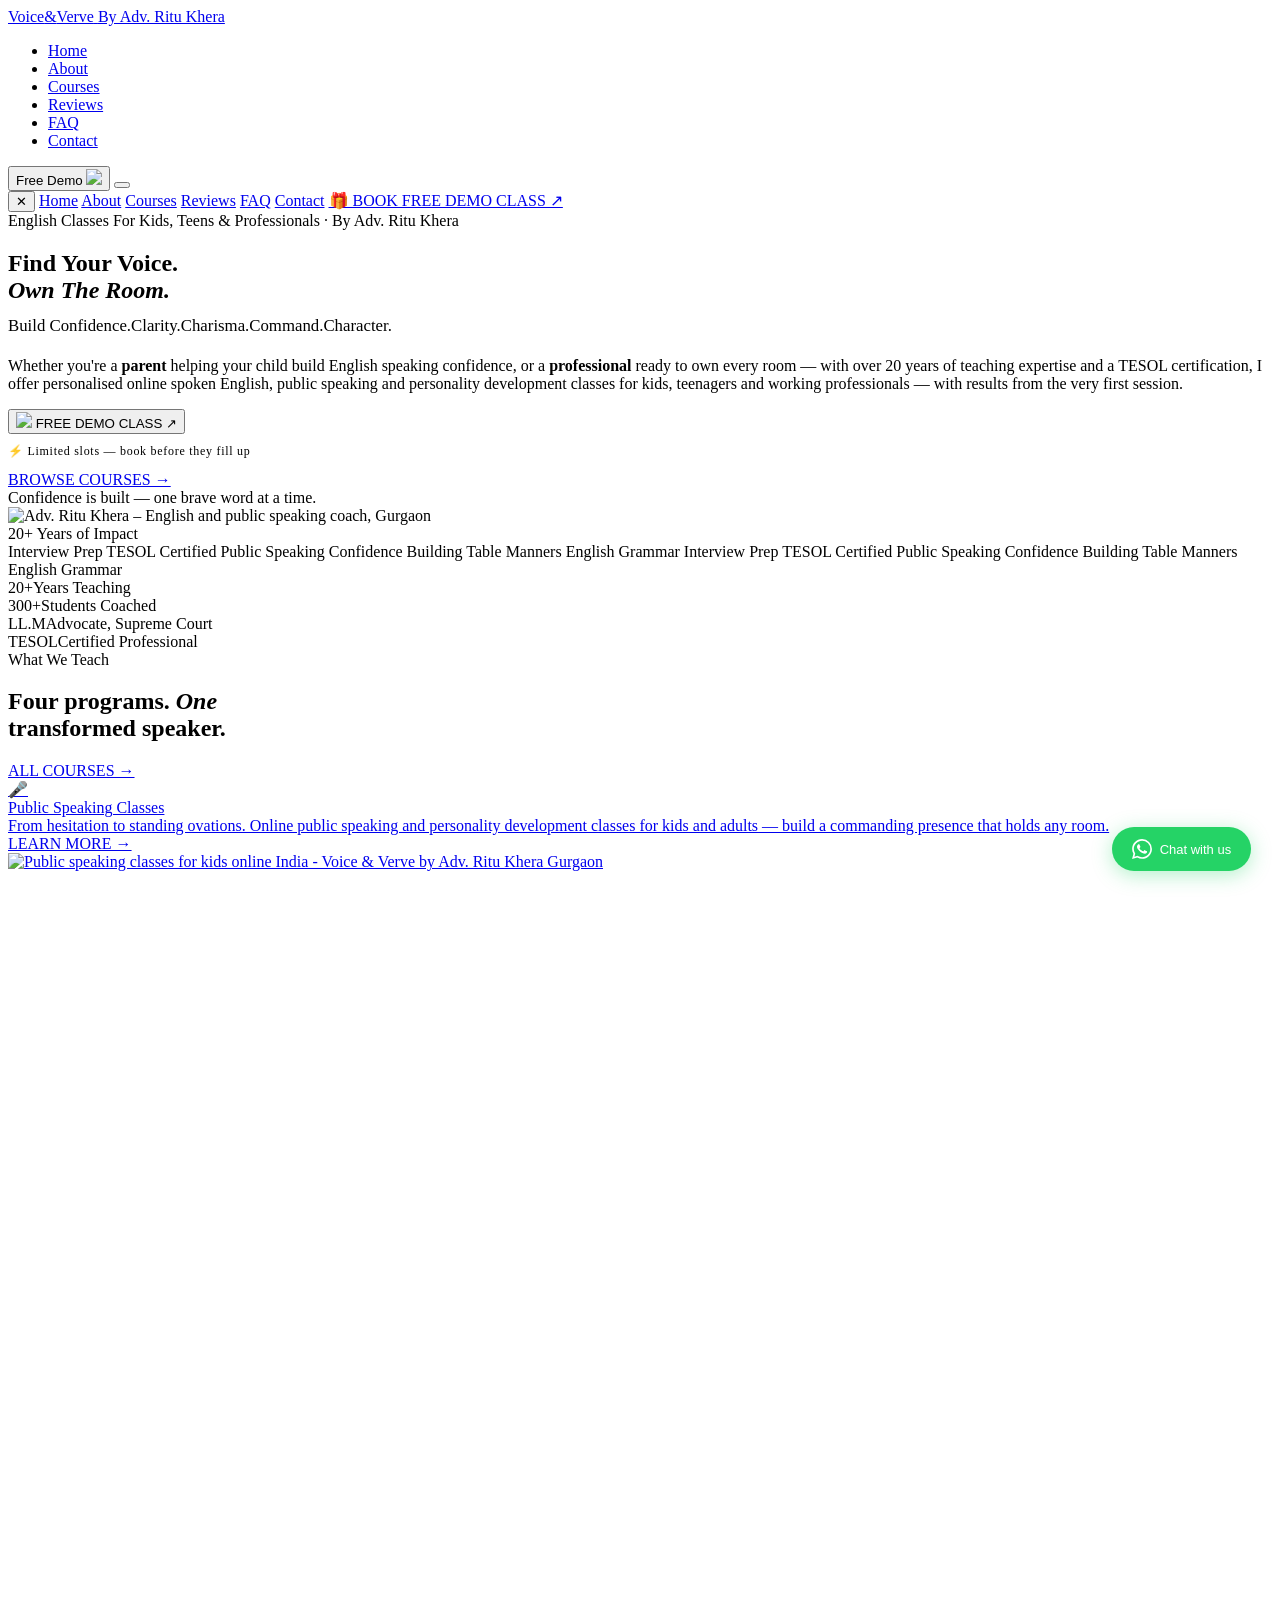
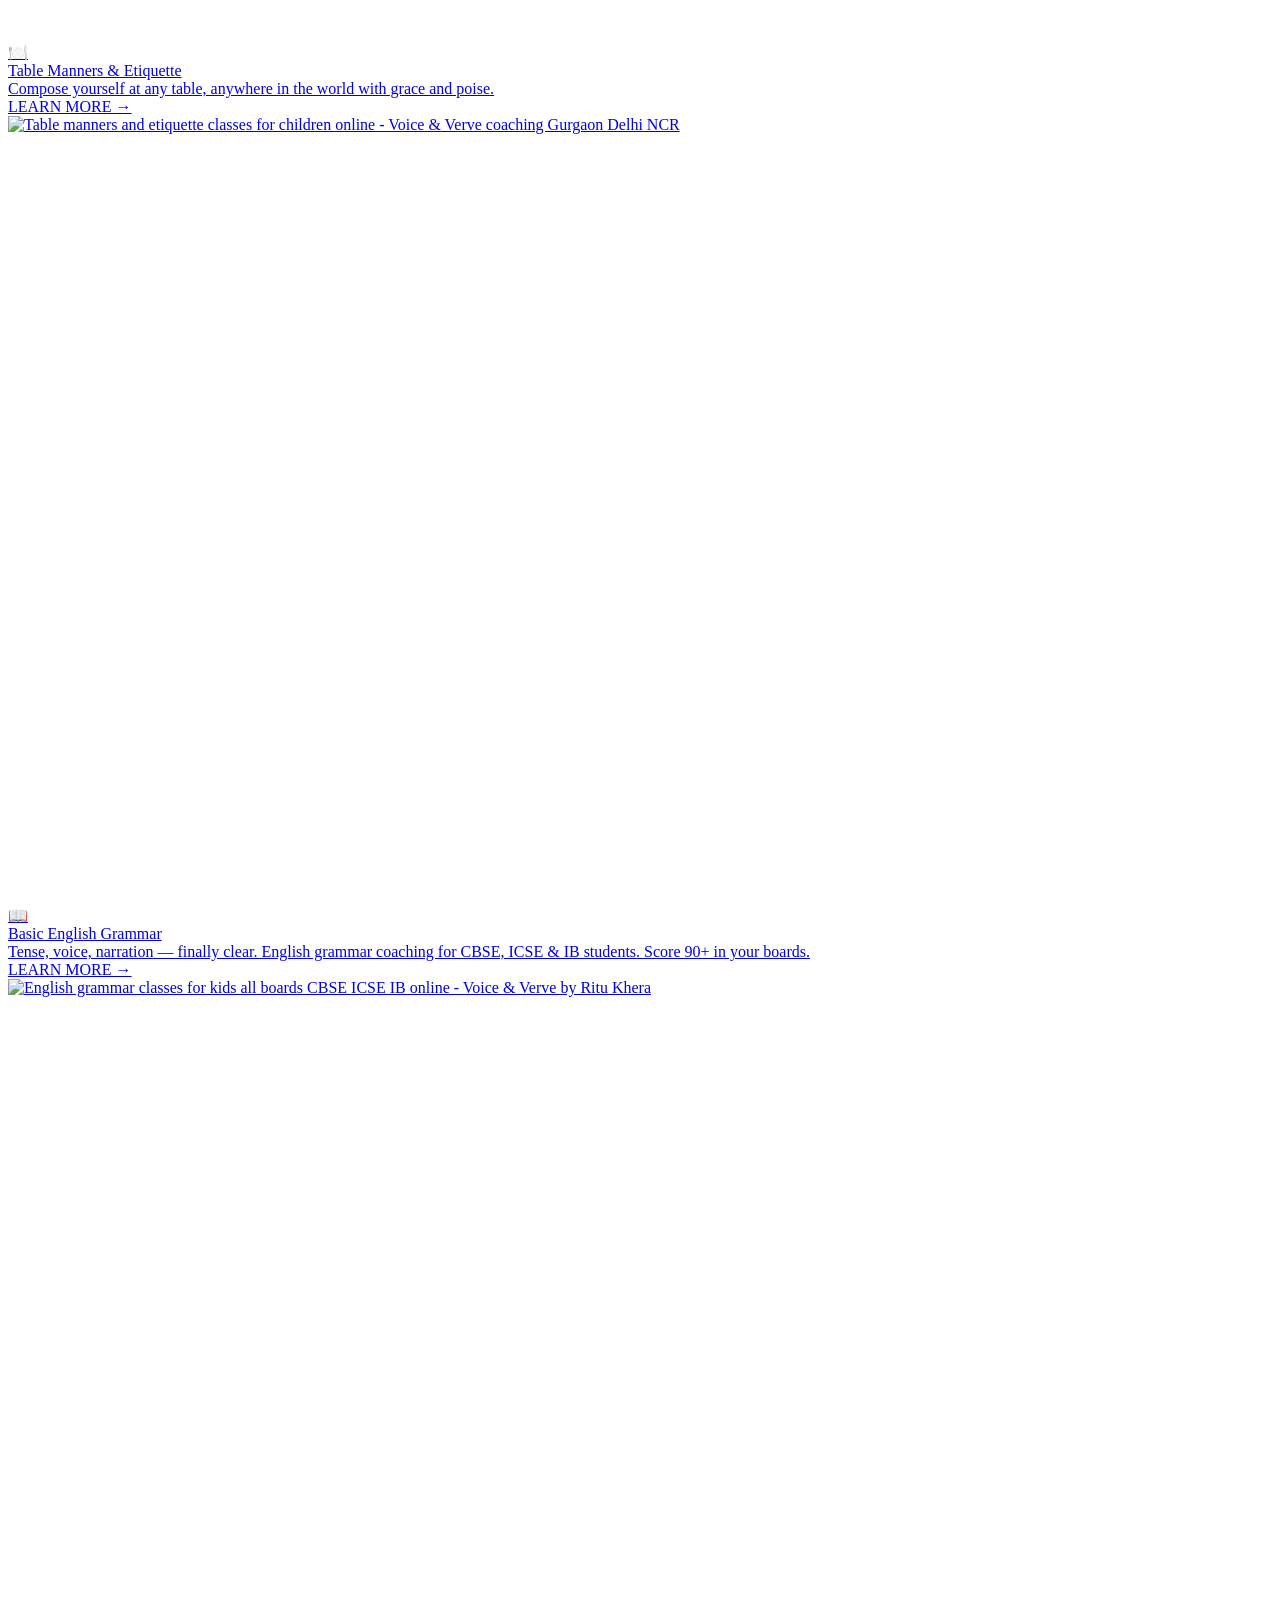
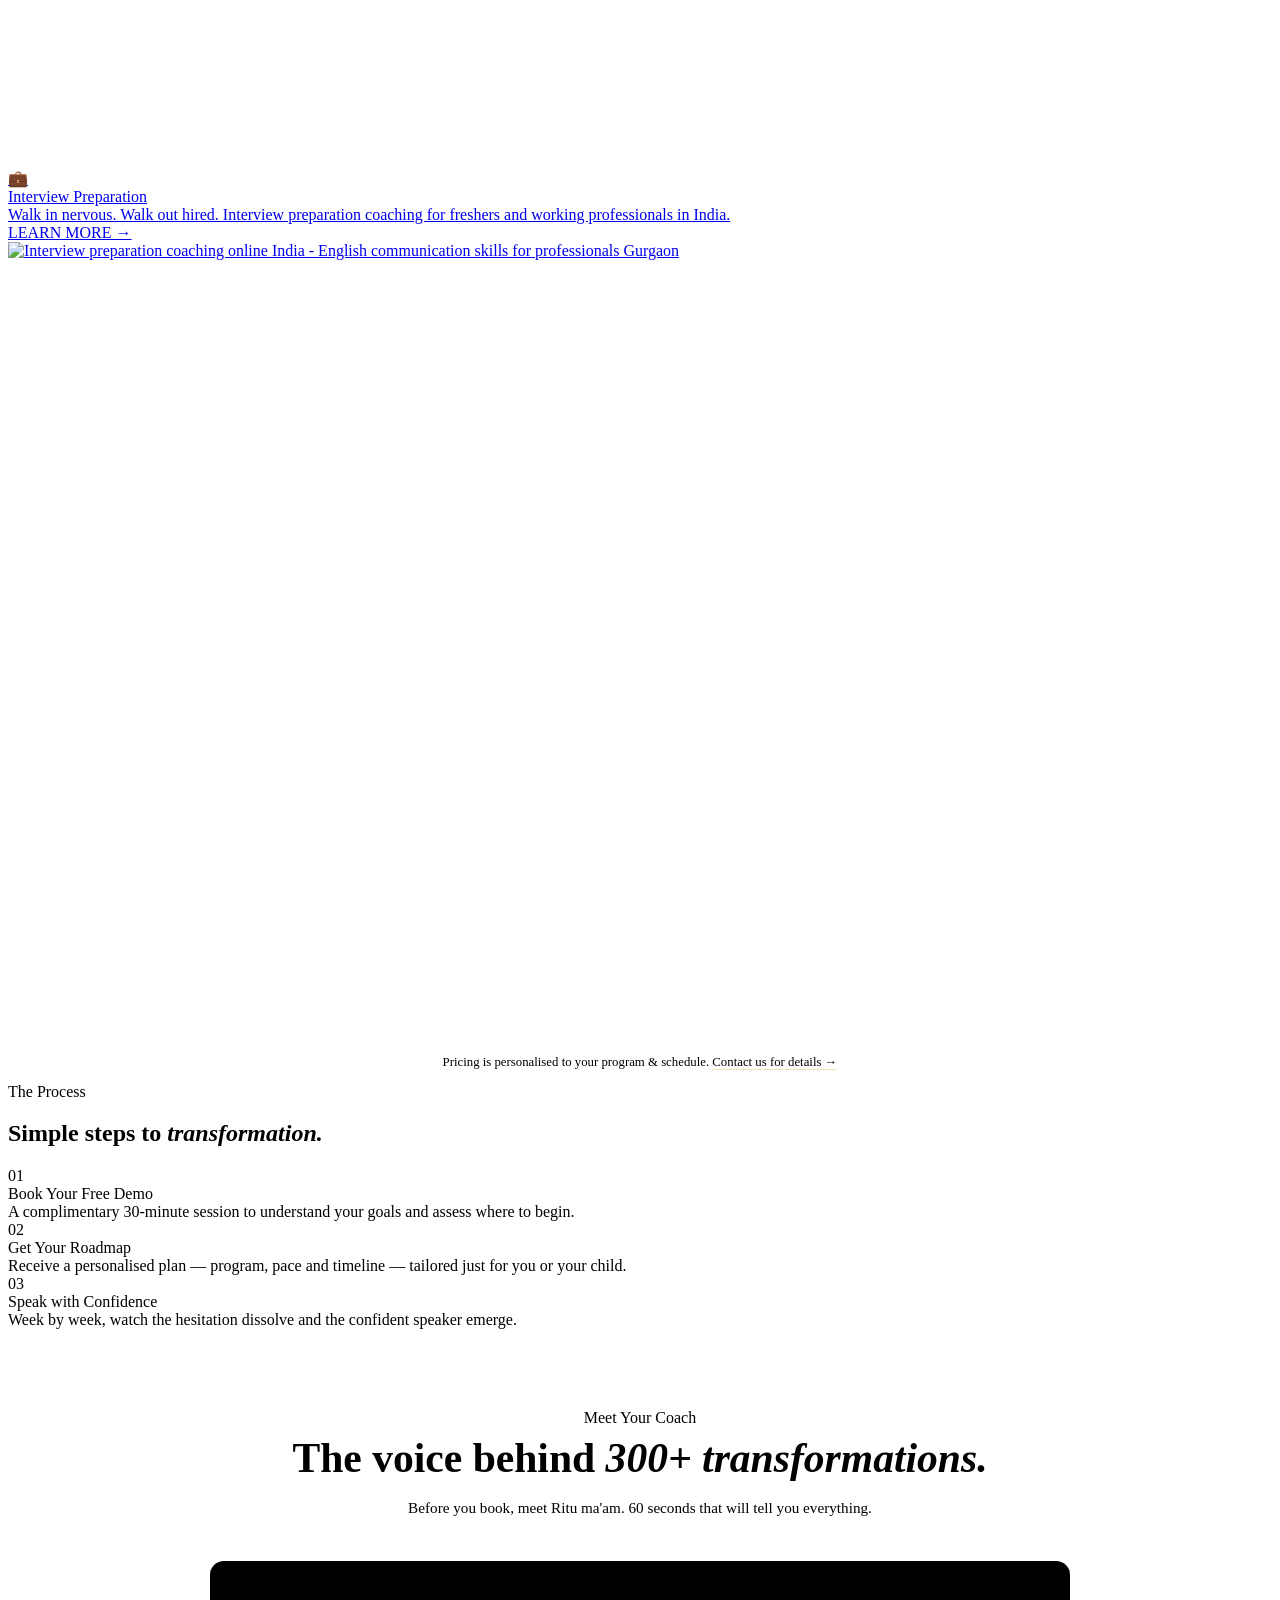
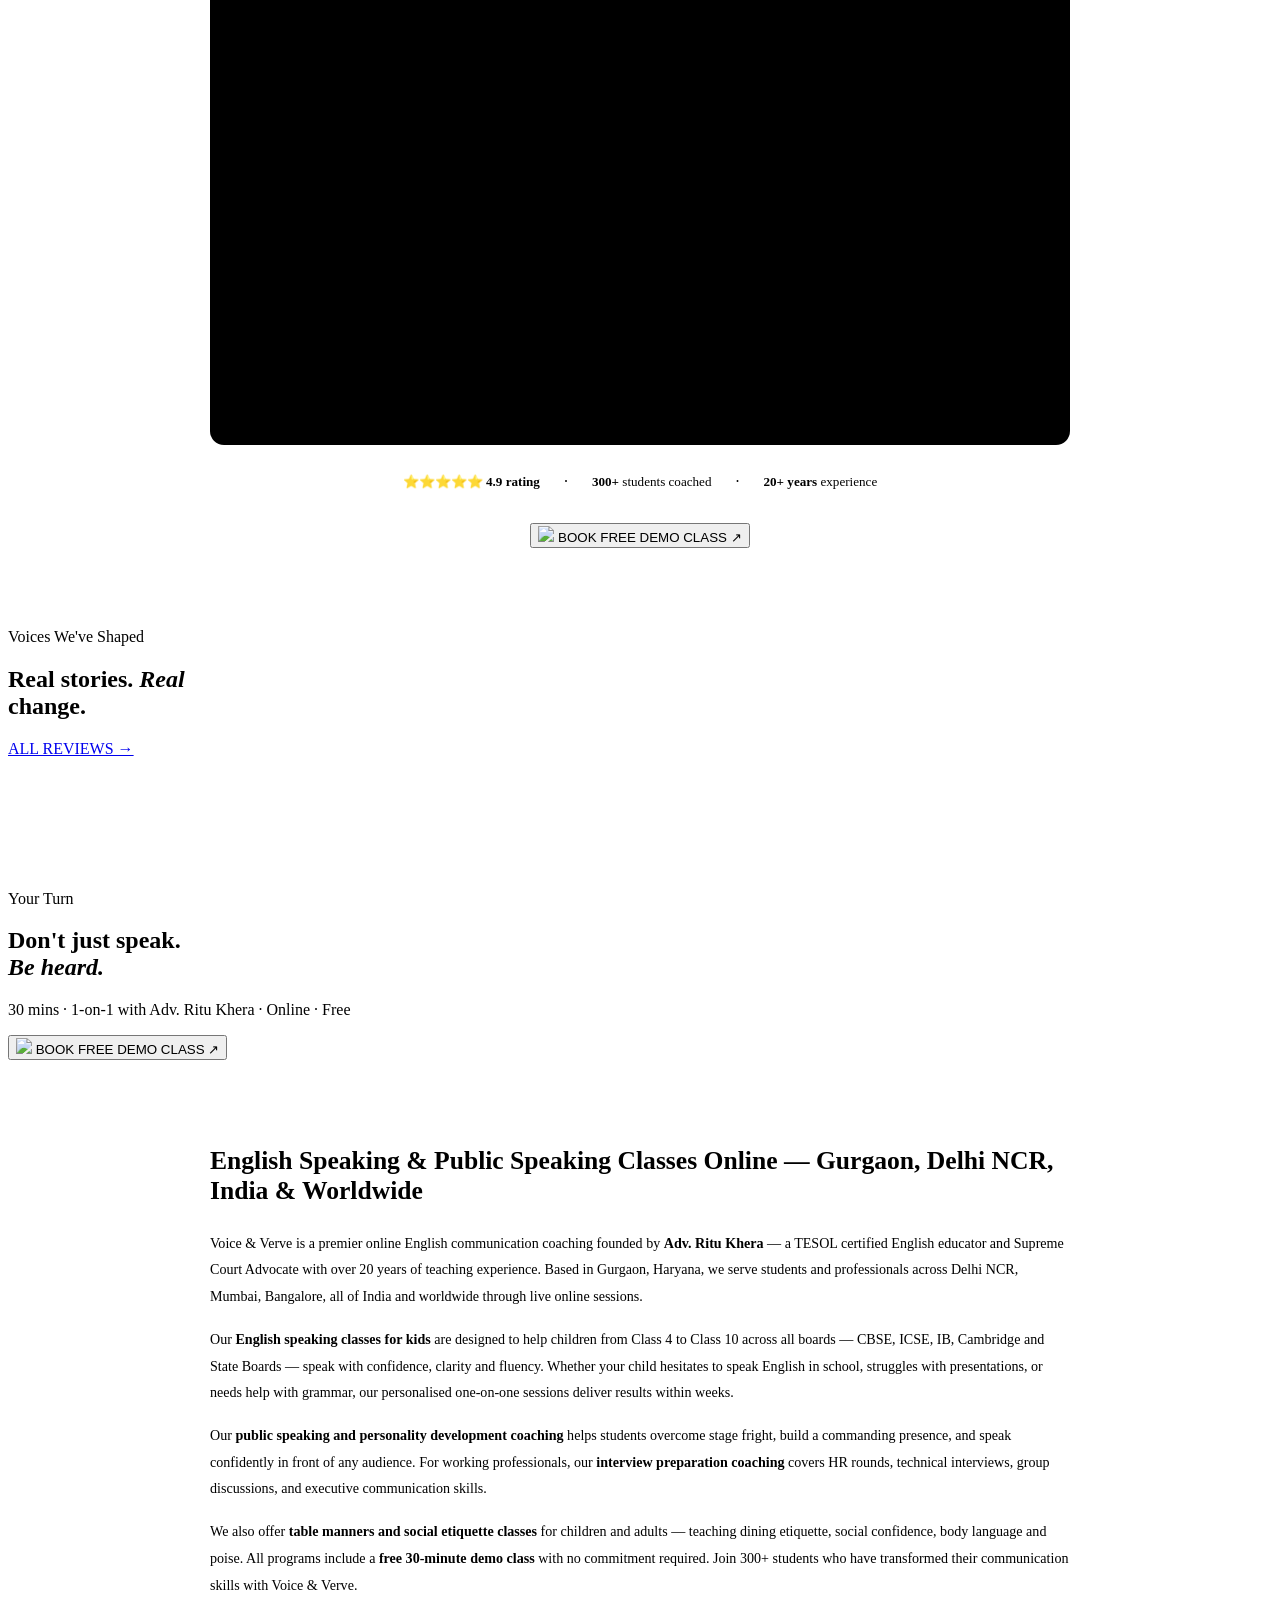
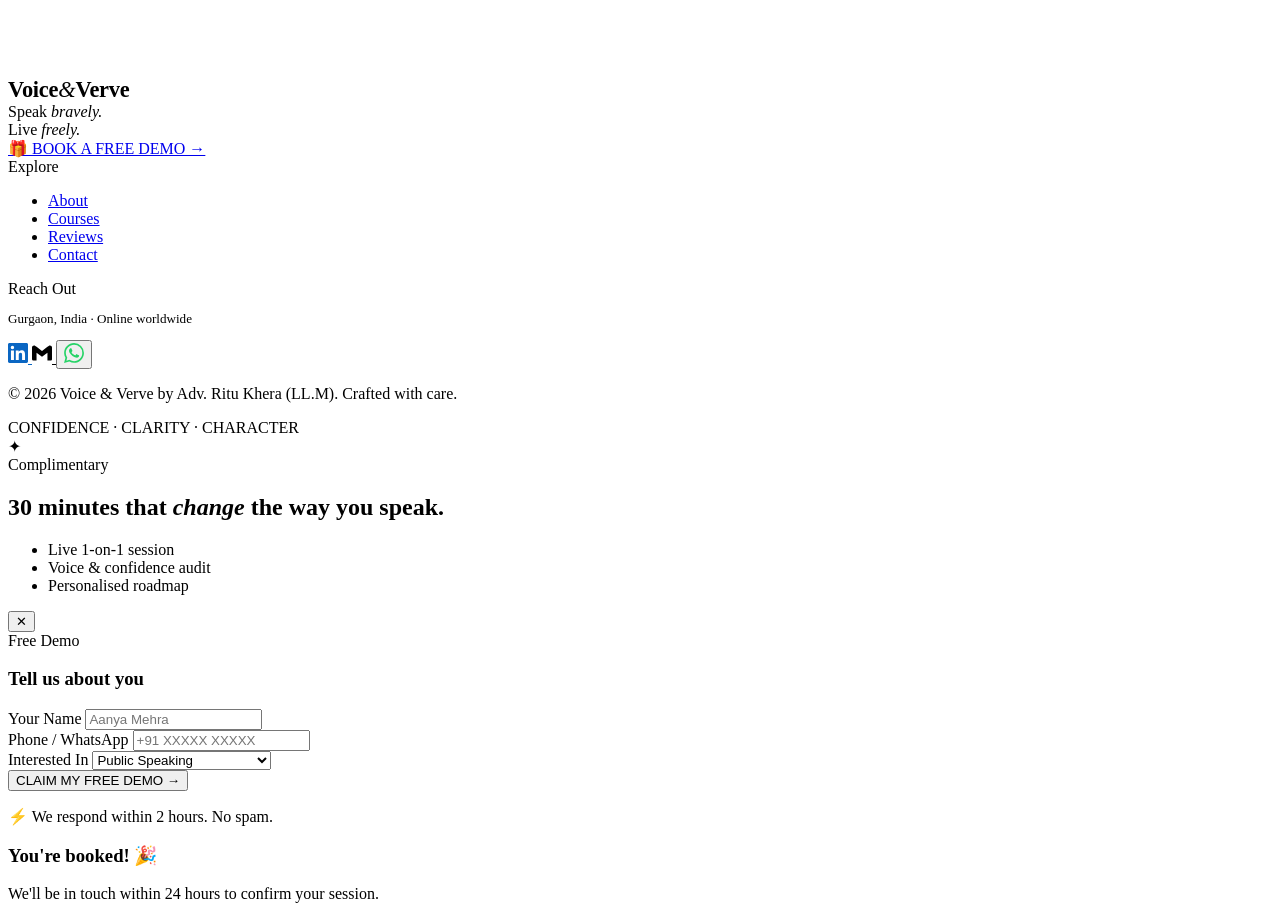
==== commit 62ddd8c4: "Add files via upload" ====
--- a/index.html
+++ b/index.html
@@ -13,11 +13,11 @@
 <meta property="og:url" content="https://voiceandverve.in/"/>
 <meta property="og:title" content="English Speaking &amp; Public Speaking Classes | Voice &amp; Verve"/>
 <meta property="og:description" content="Book a FREE 30-min demo with Adv. Ritu Khera — TESOL English &amp; public speaking coach, Gurgaon. Online 1-on-1 classes for kids, teens &amp; professionals."/>
-<meta property="og:image" content="https://voiceandverve.in/og_image.webp"/>
+<meta property="og:image" content="https://voiceandverve.in/Images/og_image.webp"/>
 <meta property="og:image:width" content="1200"/>
 <meta property="og:image:height" content="630"/>
 <meta property="og:image:type" content="image/webp"/>
-<meta name="twitter:image" content="https://voiceandverve.in/og_image.webp"/>
+<meta name="twitter:image" content="https://voiceandverve.in/Images/og_image.webp"/>
 <meta property="og:locale" content="en_IN"/>
 <meta property="og:site_name" content="Voice &amp; Verve"/>
 <meta name="twitter:card" content="summary_large_image"/>
@@ -44,8 +44,8 @@
 <link rel="preconnect" href="https://fonts.gstatic.com" crossorigin/>
 <link rel="preload" href="https://fonts.googleapis.com/css2?family=Playfair+Display:ital,wght@0,400;0,500;0,600;1,400;1,500;1,600&family=DM+Sans:wght@300;400;500;600&display=swap" as="style" onload="this.onload=null;this.rel='stylesheet'"/>
 <noscript><link href="https://fonts.googleapis.com/css2?family=Playfair+Display:ital,wght@0,400;0,500;0,600;1,400;1,500;1,600&family=DM+Sans:wght@300;400;500;600&display=swap" rel="stylesheet"/></noscript>
-<link rel="preload" as="image" href="ritu.webp" fetchpriority="high" type="image/webp"/>
-<link rel="stylesheet" href="style.css"/>
+<link rel="preload" as="image" href="Images/ritu.jpg" fetchpriority="high" type="image/webp"/>
+<link rel="stylesheet" href="Css/style.css"/>
 <script type="application/ld+json">
 {
   "@context": "https://schema.org",
@@ -56,7 +56,7 @@
       "name": "Voice & Verve",
       "url": "https://voiceandverve.in",
       "logo": "https://voiceandverve.in/android-chrome-512x512.png",
-      "image": "https://voiceandverve.in/ritu.webp",
+      "image": "https://voiceandverve.in/Images/ritu.jpg",
       "description": "Online English speaking, public speaking, grammar and interview preparation classes for kids and professionals by Adv. Ritu Khera. TESOL certified, 20+ years experience. Based in Gurgaon, serving all of India and worldwide.",
       "founder": {"@id": "https://voiceandverve.in/#person"},
       "address": {
@@ -86,7 +86,7 @@
       "jobTitle": "English & Public Speaking Coach",
       "description": "TESOL certified English educator, Supreme Court Advocate (LL.M), and public speaking expert with 20+ years of teaching experience. Founder of Voice & Verve.",
       "url": "https://voiceandverve.in/about.html",
-      "image": "https://voiceandverve.in/ritu.webp",
+      "image": "https://voiceandverve.in/Images/ritu.jpg",
       "alumniOf": {"@type": "CollegeOrUniversity", "name": "Delhi University"},
       "hasCredential": [
         {"@type": "EducationalOccupationalCredential", "name": "TESOL Certification", "credentialCategory": "Professional Certification"},
@@ -114,7 +114,7 @@
       "telephone": "+91-9217378595",
       "email": "ritukhera27@gmail.com",
       "url": "https://voiceandverve.in",
-      "image": "https://voiceandverve.in/ritu.webp",
+      "image": "https://voiceandverve.in/Images/ritu.jpg",
       "priceRange": "₹₹",
       "address": {"@type":"PostalAddress","addressLocality":"Gurgaon","addressRegion":"Haryana","addressCountry":"IN"},
       "areaServed": ["Gurgaon","Delhi","Delhi NCR","India"],
@@ -136,14 +136,14 @@
     <span class="logo-sub">By Adv. Ritu Khera</span>
   </a>
   <ul class="nav-links">
-    <li><a href="/" class="active">Home</a></li>
-    <li><a href="/about.html" >About</a></li>
-    <li><a href="/courses.html" >Courses</a></li>
-    <li><a href="/reviews.html" >Reviews</a></li>
-    <li><a href="/faq.html" >FAQ</a></li>
-    <li><a href="/contact.html" >Contact</a></li>
+    <li><a href="index.html" class="active">Home</a></li>
+    <li><a href="about.html" >About</a></li>
+    <li><a href="courses.html" >Courses</a></li>
+    <li><a href="reviews.html" >Reviews</a></li>
+    <li><a href="faq.html" >FAQ</a></li>
+    <li><a href="contact.html" >Contact</a></li>
   </ul>
-  <button class="nav-cta" onclick="openModal()">Free Demo ↗</button>
+  <button class="nav-cta" onclick="openModal()">Free Demo <img src="Images/video-camera.svg" width=24 style="width:24px"></button>
   <button class="burger" onclick="toggleMobileMenu()" aria-label="Menu">
     <span></span><span></span><span></span>
   </button>
@@ -156,7 +156,7 @@
   <a href="/reviews.html">Reviews</a>
   <a href="/faq.html">FAQ</a>
   <a href="/contact.html">Contact</a>
-  <a href="#" class="gold" onclick="openModal();toggleMobileMenu();return false">🎁 Book Free Demo →</a>
+  <a href="#" class="gold" onclick="openModal();toggleMobileMenu();return false">🎁 BOOK FREE DEMO CLASS ↗</a>
 </div>
 
 <main>
@@ -168,7 +168,7 @@
         <span style="font-size:0.7em;font-weight:400;line-height:1.4;display:block;margin-top:0.6rem">Build <span class="hero-word-scroller"><span class="hero-word-track"><span>Confidence.</span><span>Clarity.</span><span>Charisma.</span><span>Command.</span><span>Character.</span></span></span></span></h1>
       <p class="hero-body">Whether you're a <strong>parent</strong> helping your child build English speaking confidence, or a <strong>professional</strong> ready to own every room — with over <span class="hl">20 years of teaching expertise</span> and a TESOL certification, I offer personalised online spoken English, public speaking and personality development classes for <span class="hl">kids, teenagers and working professionals</span> — with results from the very first session.</p>
       <div class="hero-btns">
-        <button class="btn-gold" onclick="openModal()">🎁 FREE DEMO CLASS ↗</button>
+        <button class="btn-gold" onclick="openModal()"><img src="Images/gift.svg" width="20" style="width:20px"> FREE DEMO CLASS ↗</button>
         <p style="font-family:var(--sans);font-size:0.75rem;color:var(--gold);letter-spacing:0.06em;margin-top:0.6rem">⚡ Limited slots — book before they fill up</p>
         <a href="/courses.html" class="btn-ghost">BROWSE COURSES →</a>
       </div>
@@ -185,7 +185,7 @@
         3. Recommended size: 800×1000px portrait, high resolution
         ══════════════════════════════════════════════════
       -->
-      <img src="ritu.webp" fetchpriority="high" loading="eager" alt="Adv. Ritu Khera – English and public speaking coach, Gurgaon" width="600" height="800" fetchpriority="high" style="width:100%;height:auto;max-height:100%;object-fit:contain;object-position:top center;display:block;background:var(--navy2)"/>
+      <img src="Images/ritu.jpg" fetchpriority="high" loading="eager" alt="Adv. Ritu Khera – English and public speaking coach, Gurgaon" width="600" height="800" fetchpriority="high" style="background:var(--navy2)"/>
       <div class="hero-badge">
         <span class="num">20+</span>
         <span class="lbl">Years of Impact</span>
@@ -237,7 +237,7 @@
           <span class="learn-more">LEARN MORE →</span>
         </div>
         <div class="course-card-img">
-          <img src="publicspeaking.webp" width="800" height="500" loading="lazy" alt="Public speaking classes for kids online India - Voice & Verve by Adv. Ritu Khera Gurgaon" style="width:100%;height:100%;object-fit:cover;display:block" decoding="async"/>
+          <img src="Images/publicspeaking.webp" width="800" height="500" loading="lazy" alt="Public speaking classes for kids online India - Voice & Verve by Adv. Ritu Khera Gurgaon" style="width:100%;height:100%;object-fit:cover;display:block" decoding="async"/>
         </div>
       </a>
       <a href="/courses.html" class="course-card reveal reveal-delay-1">
@@ -248,7 +248,7 @@
           <span class="learn-more">LEARN MORE →</span>
         </div>
         <div class="course-card-img">
-          <img src="tablemanners.webp" width="800" height="500" loading="lazy" alt="Table manners and etiquette classes for children online - Voice & Verve coaching Gurgaon Delhi NCR" style="width:100%;height:100%;object-fit:cover;display:block" decoding="async"/>
+          <img src="Images/tablemanners.webp" width="800" height="500" loading="lazy" alt="Table manners and etiquette classes for children online - Voice & Verve coaching Gurgaon Delhi NCR" style="width:100%;height:100%;object-fit:cover;display:block" decoding="async"/>
         </div>
       </a>
       <a href="/courses.html" class="course-card reveal reveal-delay-2">
@@ -259,7 +259,7 @@
           <span class="learn-more">LEARN MORE →</span>
         </div>
         <div class="course-card-img">
-          <img src="grammar.webp" width="800" height="500" loading="lazy" alt="English grammar classes for kids all boards CBSE ICSE IB online - Voice & Verve by Ritu Khera" style="width:100%;height:100%;object-fit:cover;display:block" decoding="async"/>
+          <img src="Images/grammar.webp" width="800" height="500" loading="lazy" alt="English grammar classes for kids all boards CBSE ICSE IB online - Voice & Verve by Ritu Khera" style="width:100%;height:100%;object-fit:cover;display:block" decoding="async"/>
         </div>
       </a>
       <a href="/courses.html" class="course-card reveal reveal-delay-3">
@@ -270,7 +270,7 @@
           <span class="learn-more">LEARN MORE →</span>
         </div>
         <div class="course-card-img">
-          <img src="interview.webp" width="800" height="500" loading="lazy" alt="Interview preparation coaching online India - English communication skills for professionals Gurgaon" style="width:100%;height:100%;object-fit:cover;display:block" decoding="async"/>
+          <img src="Images/interview.webp" width="800" height="500" loading="lazy" alt="Interview preparation coaching online India - English communication skills for professionals Gurgaon" style="width:100%;height:100%;object-fit:cover;display:block" decoding="async"/>
         </div>
       </a>
     </div>
@@ -321,7 +321,7 @@
         <span style="color:var(--border)">·</span>
         <span style="font-size:0.82rem;color:var(--muted)"><strong style="color:var(--white)">20+ years</strong> experience</span>
       </div>
-      <button onclick="openModal()" class="btn-gold" style="margin:2rem auto 0;display:block">🎁 Book Your Free Demo →</button>
+      <button onclick="openModal()" class="btn-gold" style="margin:2rem auto 0;display:block"><img src="Images/gift.svg" width="20" style="width:20px">  BOOK FREE DEMO CLASS ↗</button>
     </div>
   </section>
 
@@ -346,7 +346,7 @@
     <div class="cta-label">Your Turn</div>
     <h2 class="cta-h2">Don't just speak.<br><em>Be heard.</em></h2>
     <p class="cta-sub">30 mins · 1-on-1 with Adv. Ritu Khera · Online · Free</p>
-    <button class="btn-gold" style="margin:0 auto" onclick="openModal()">🎁 BOOK FREE DEMO CLASS ↗</button>
+    <button class="btn-gold" style="margin:0 auto" onclick="openModal()"><img src="Images/gift.svg" width="20" style="width:20px"> BOOK FREE DEMO CLASS ↗</button>
   </section>
 
   <!-- SEO Content -->
@@ -460,7 +460,7 @@
 
 
 
-<script src="script.js" defer></script>
+<script src="scripts/script.js" defer></script>
 <!-- EXIT INTENT -->
 <div id="exitPopup" style="display:none;position:fixed;inset:0;z-index:10000;background:rgba(0,0,0,0.72);align-items:center;justify-content:center">
   <div style="background:#16152C;border:1px solid #272545;border-radius:14px;padding:2rem;max-width:400px;width:90%;position:relative;text-align:center">
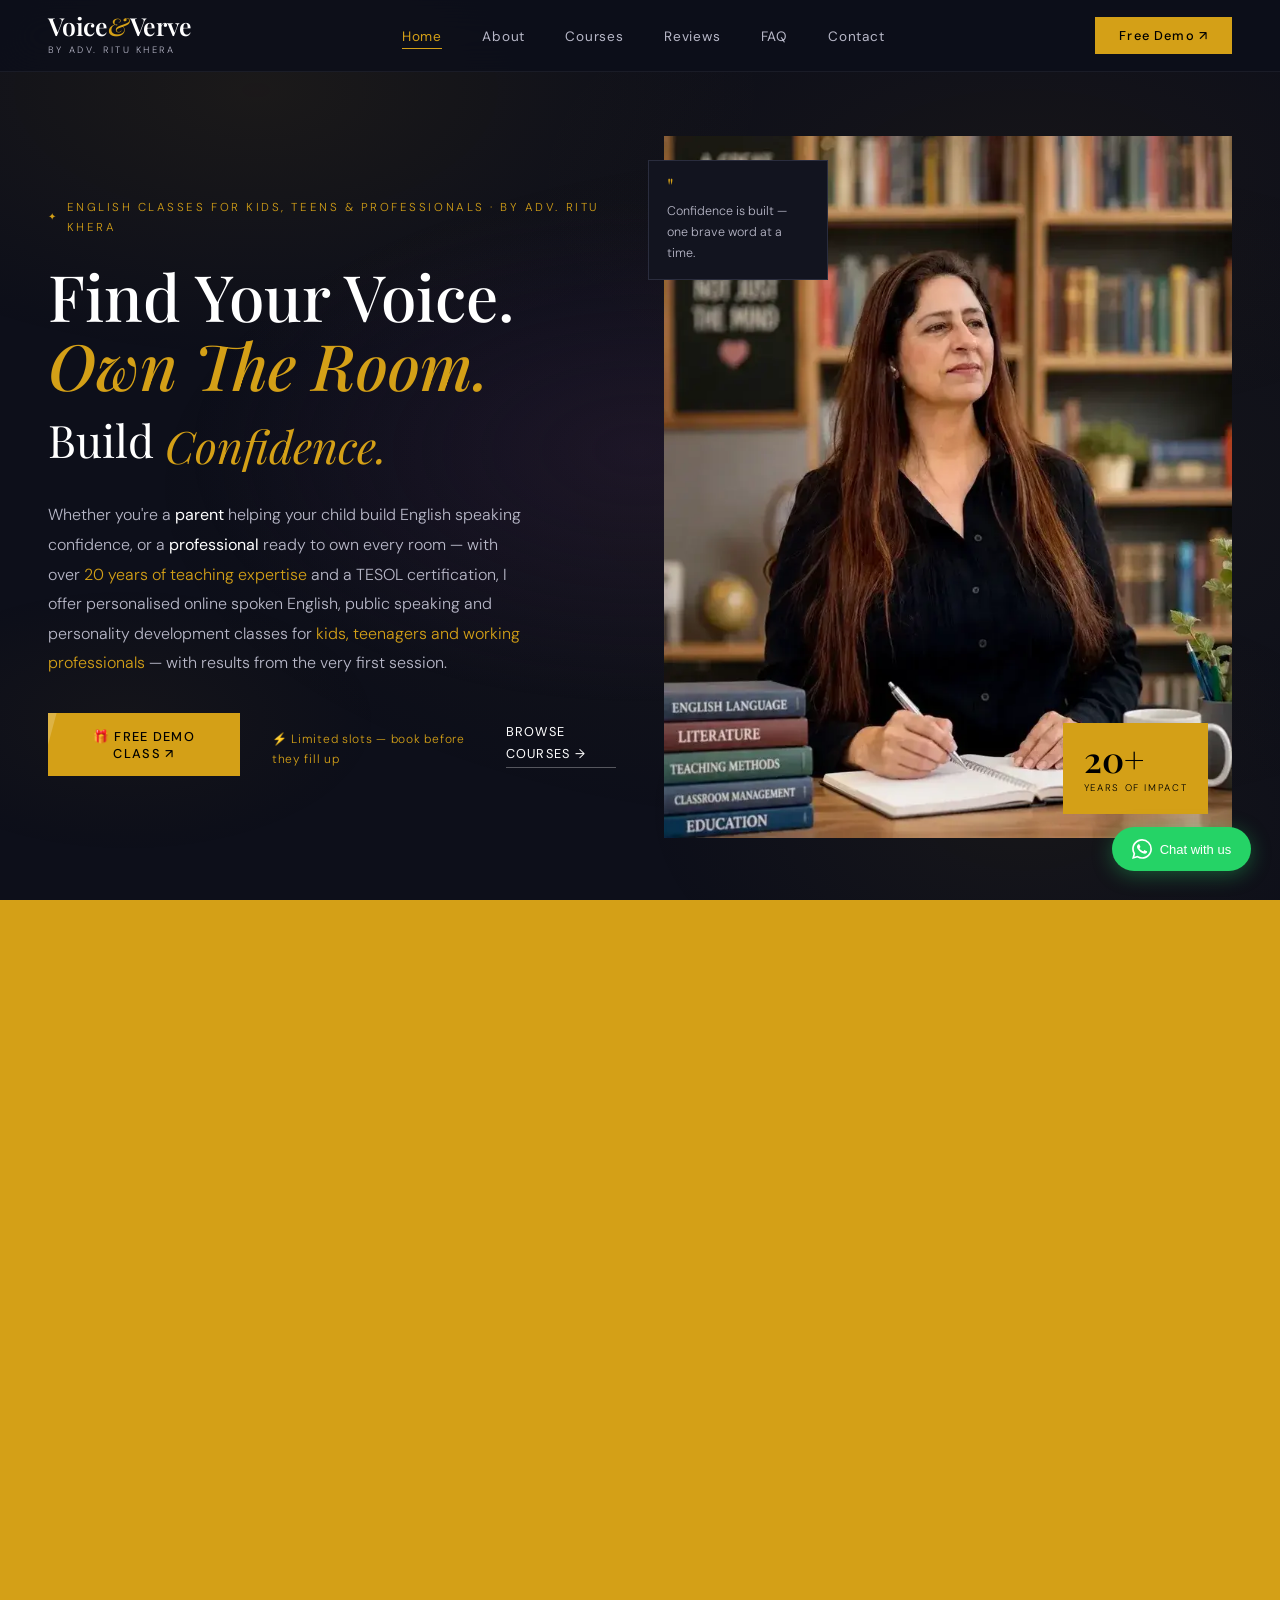
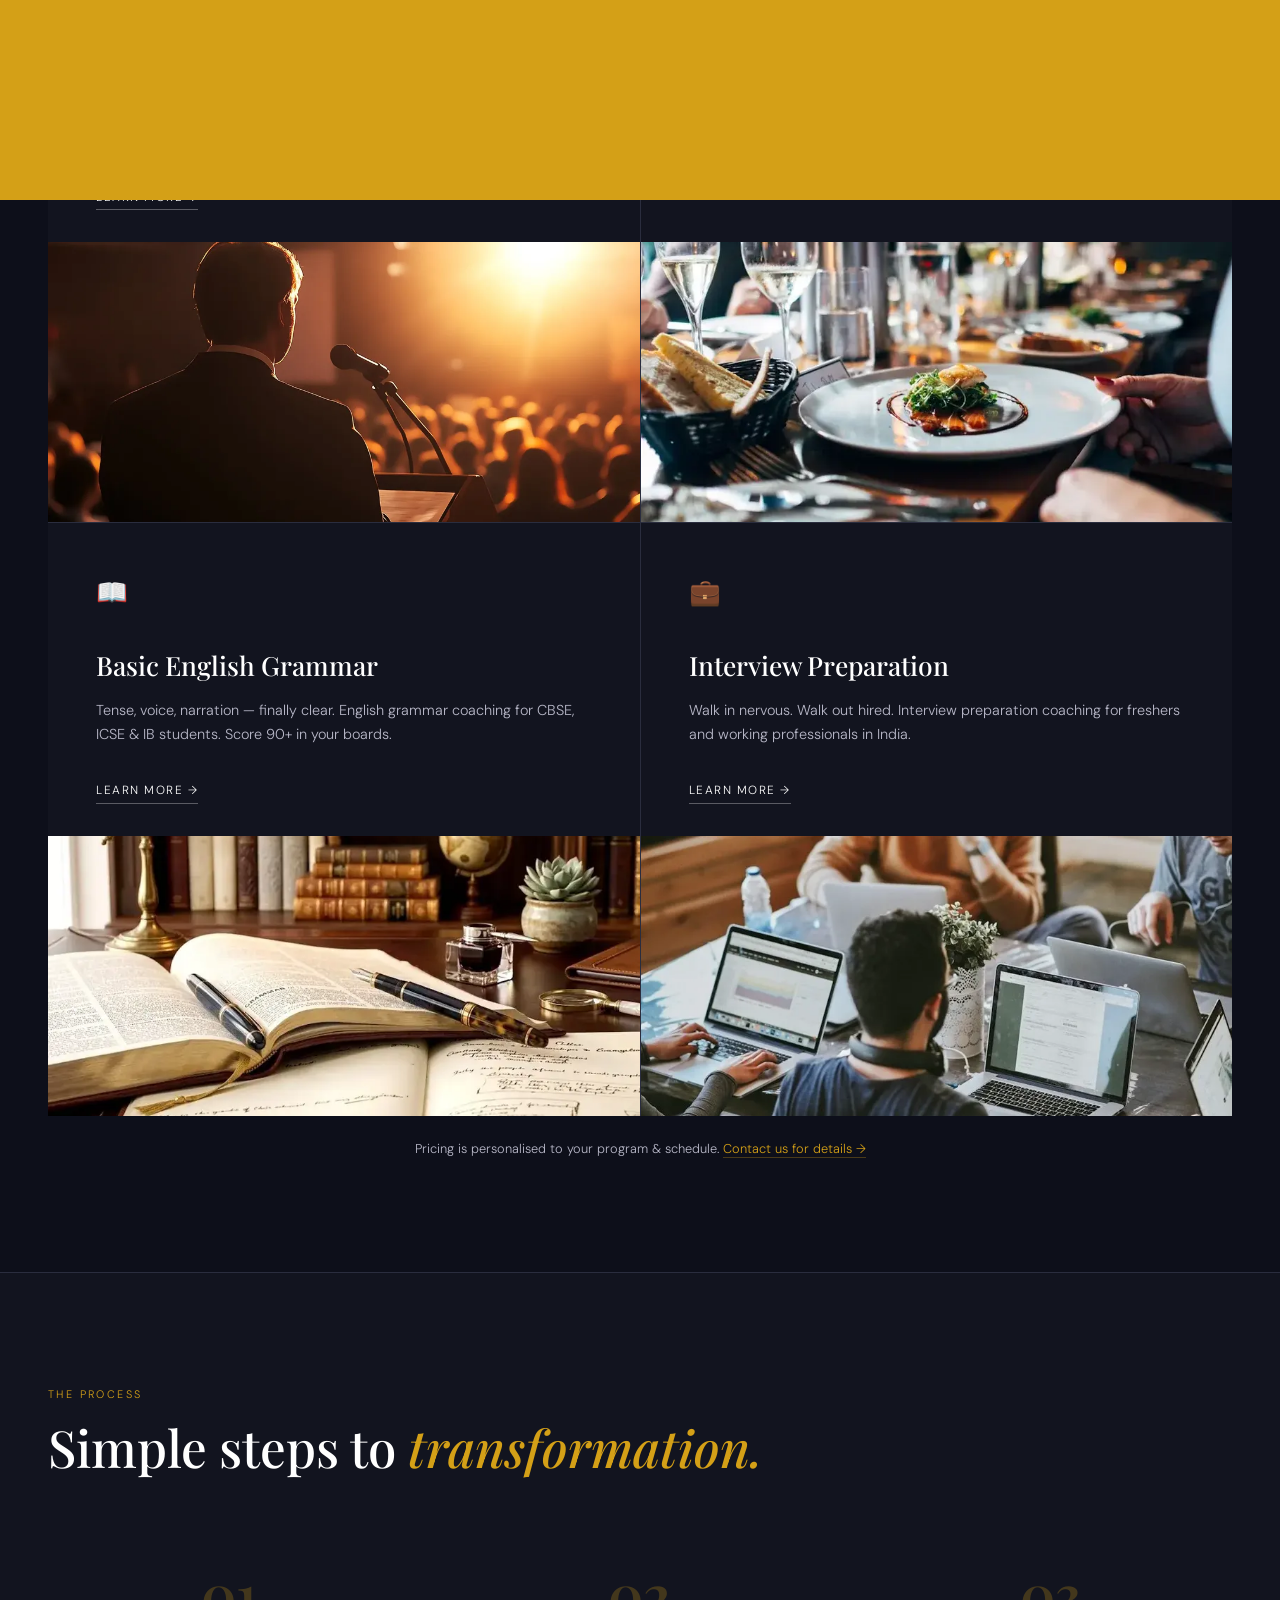
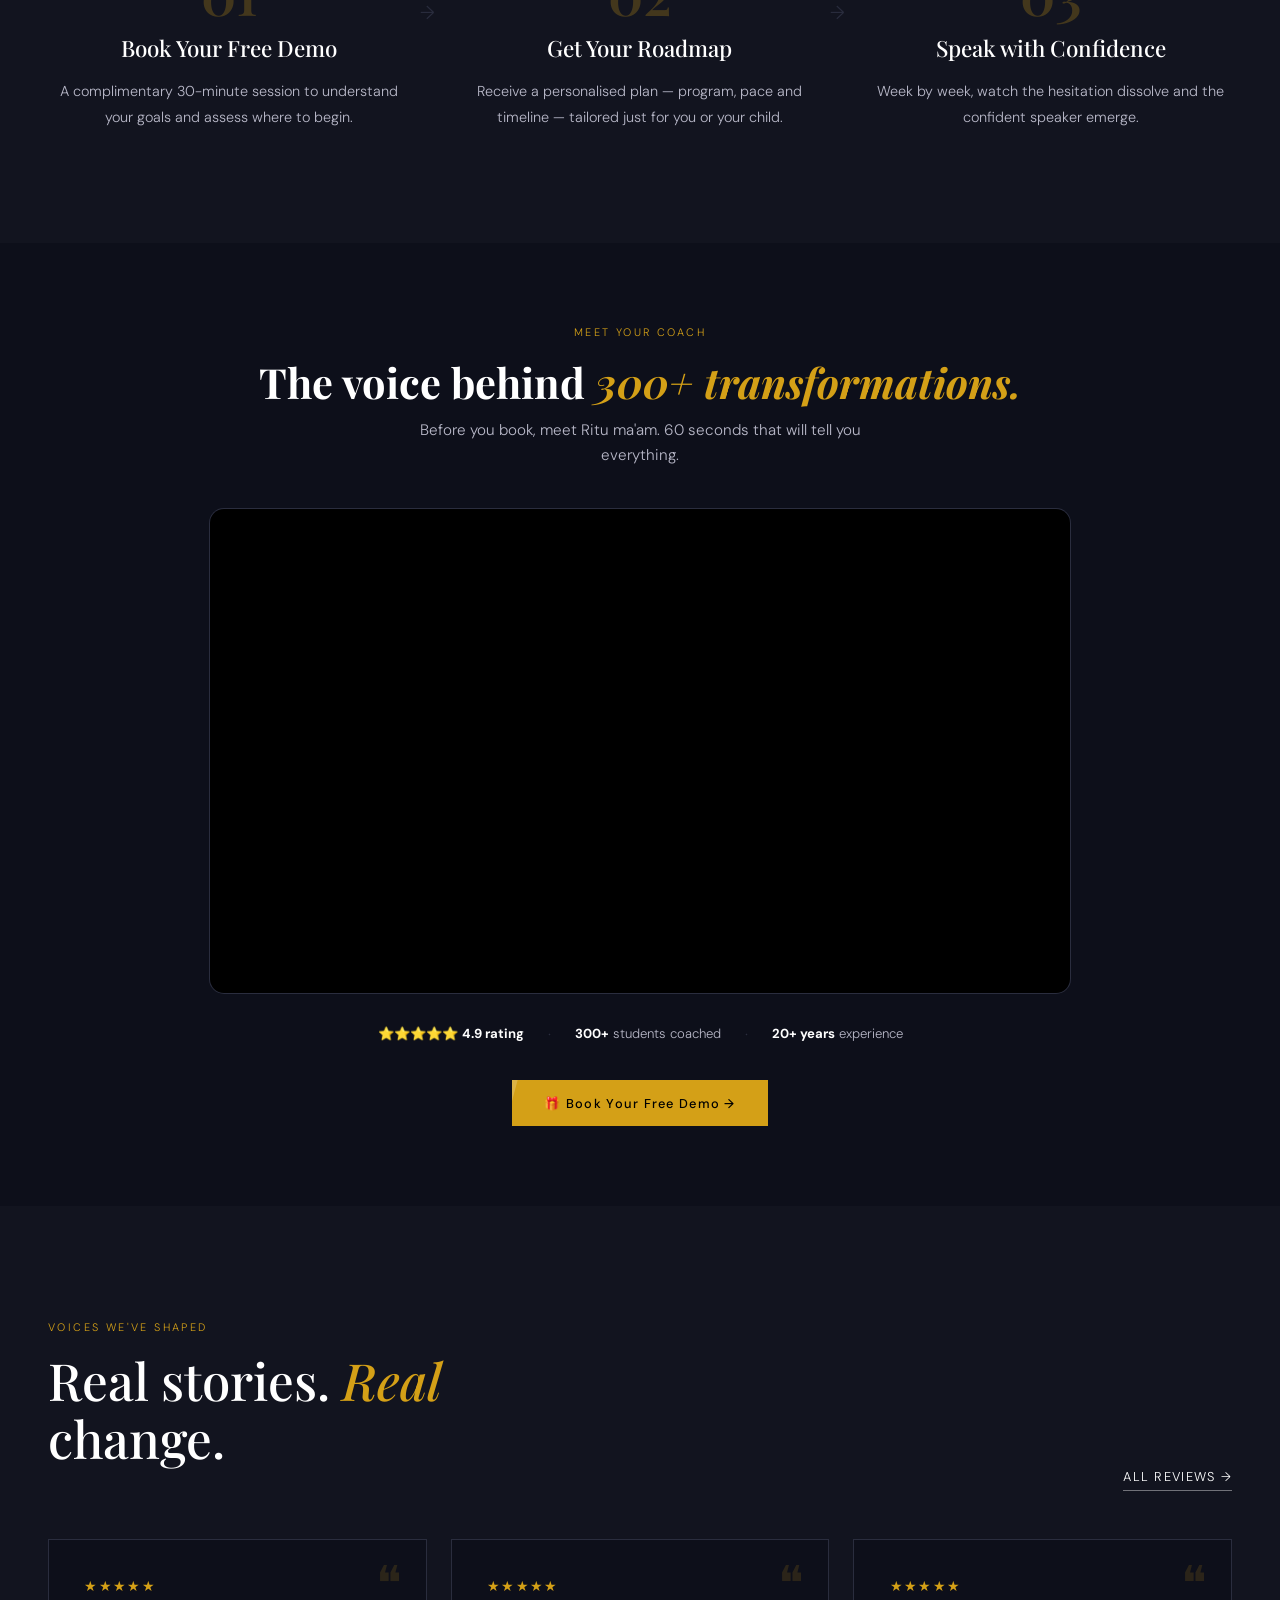
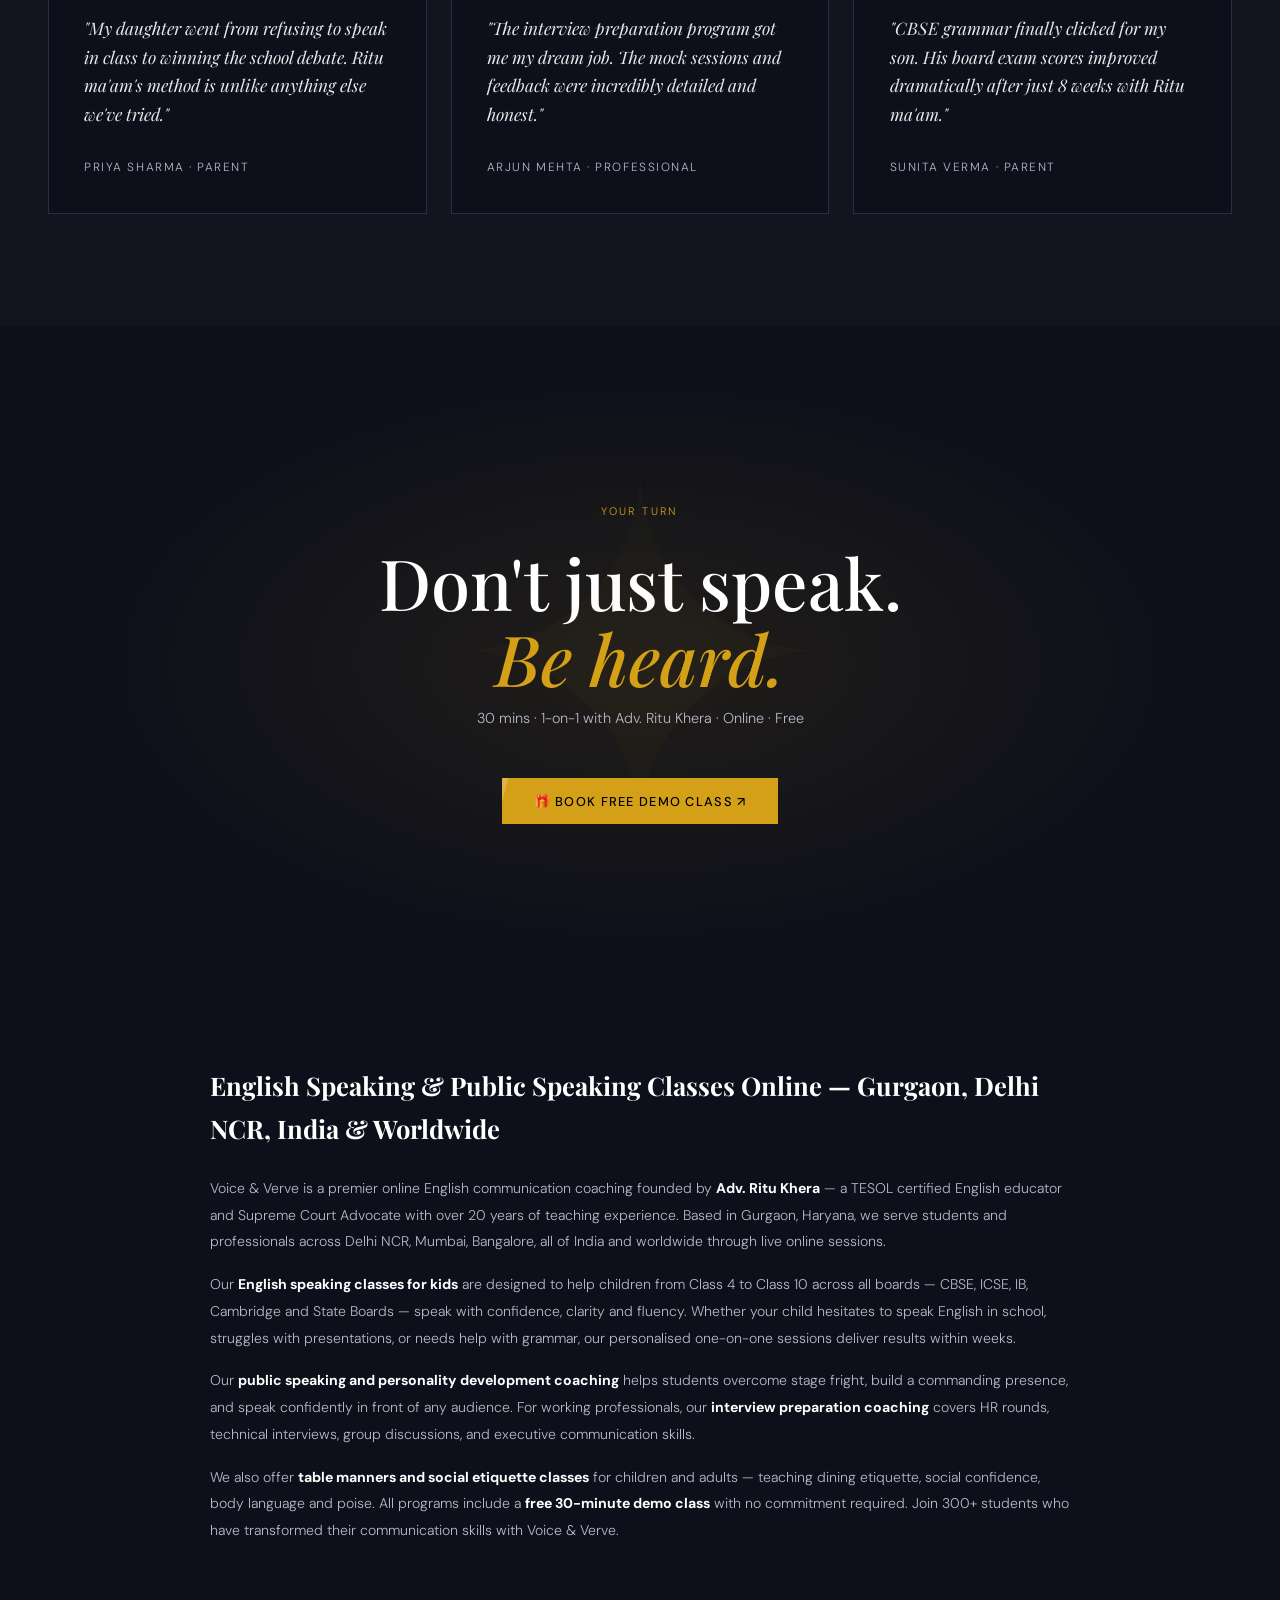
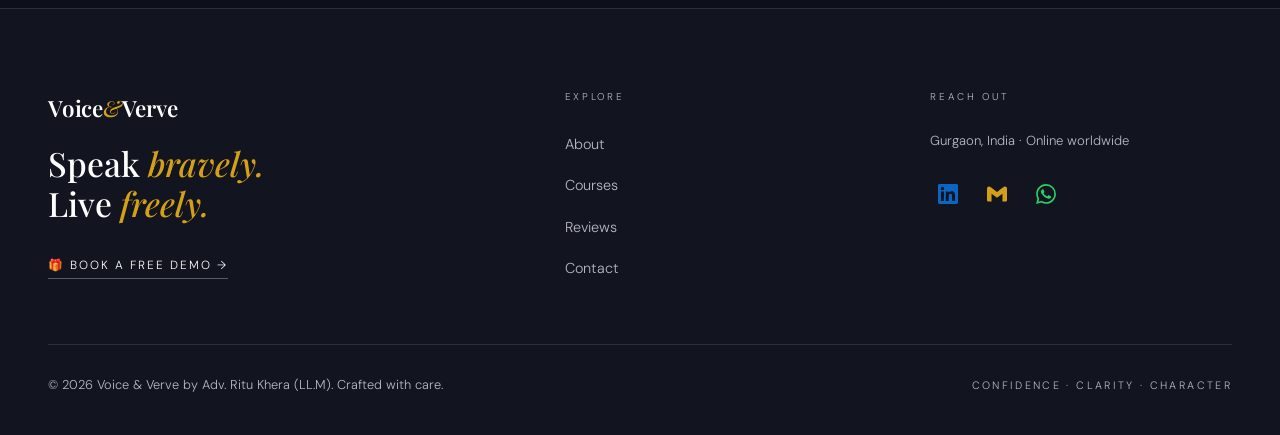
==== commit d07fdbc3: "Add files via upload" ====
--- a/index.html
+++ b/index.html
@@ -13,11 +13,11 @@
 <meta property="og:url" content="https://voiceandverve.in/"/>
 <meta property="og:title" content="English Speaking &amp; Public Speaking Classes | Voice &amp; Verve"/>
 <meta property="og:description" content="Book a FREE 30-min demo with Adv. Ritu Khera — TESOL English &amp; public speaking coach, Gurgaon. Online 1-on-1 classes for kids, teens &amp; professionals."/>
-<meta property="og:image" content="https://voiceandverve.in/Images/og_image.webp"/>
+<meta property="og:image" content="https://voiceandverve.in/og_image.webp"/>
 <meta property="og:image:width" content="1200"/>
 <meta property="og:image:height" content="630"/>
 <meta property="og:image:type" content="image/webp"/>
-<meta name="twitter:image" content="https://voiceandverve.in/Images/og_image.webp"/>
+<meta name="twitter:image" content="https://voiceandverve.in/og_image.webp"/>
 <meta property="og:locale" content="en_IN"/>
 <meta property="og:site_name" content="Voice &amp; Verve"/>
 <meta name="twitter:card" content="summary_large_image"/>
@@ -44,8 +44,8 @@
 <link rel="preconnect" href="https://fonts.gstatic.com" crossorigin/>
 <link rel="preload" href="https://fonts.googleapis.com/css2?family=Playfair+Display:ital,wght@0,400;0,500;0,600;1,400;1,500;1,600&family=DM+Sans:wght@300;400;500;600&display=swap" as="style" onload="this.onload=null;this.rel='stylesheet'"/>
 <noscript><link href="https://fonts.googleapis.com/css2?family=Playfair+Display:ital,wght@0,400;0,500;0,600;1,400;1,500;1,600&family=DM+Sans:wght@300;400;500;600&display=swap" rel="stylesheet"/></noscript>
-<link rel="preload" as="image" href="Images/ritu.jpg" fetchpriority="high" type="image/webp"/>
-<link rel="stylesheet" href="Css/style.css"/>
+<link rel="preload" as="image" href="ritu.webp" fetchpriority="high" type="image/webp"/>
+<link rel="stylesheet" href="style.css"/>
 <script type="application/ld+json">
 {
   "@context": "https://schema.org",
@@ -56,7 +56,7 @@
       "name": "Voice & Verve",
       "url": "https://voiceandverve.in",
       "logo": "https://voiceandverve.in/android-chrome-512x512.png",
-      "image": "https://voiceandverve.in/Images/ritu.jpg",
+      "image": "https://voiceandverve.in/ritu.webp",
       "description": "Online English speaking, public speaking, grammar and interview preparation classes for kids and professionals by Adv. Ritu Khera. TESOL certified, 20+ years experience. Based in Gurgaon, serving all of India and worldwide.",
       "founder": {"@id": "https://voiceandverve.in/#person"},
       "address": {
@@ -86,7 +86,7 @@
       "jobTitle": "English & Public Speaking Coach",
       "description": "TESOL certified English educator, Supreme Court Advocate (LL.M), and public speaking expert with 20+ years of teaching experience. Founder of Voice & Verve.",
       "url": "https://voiceandverve.in/about.html",
-      "image": "https://voiceandverve.in/Images/ritu.jpg",
+      "image": "https://voiceandverve.in/ritu.webp",
       "alumniOf": {"@type": "CollegeOrUniversity", "name": "Delhi University"},
       "hasCredential": [
         {"@type": "EducationalOccupationalCredential", "name": "TESOL Certification", "credentialCategory": "Professional Certification"},
@@ -114,7 +114,7 @@
       "telephone": "+91-9217378595",
       "email": "ritukhera27@gmail.com",
       "url": "https://voiceandverve.in",
-      "image": "https://voiceandverve.in/Images/ritu.jpg",
+      "image": "https://voiceandverve.in/ritu.webp",
       "priceRange": "₹₹",
       "address": {"@type":"PostalAddress","addressLocality":"Gurgaon","addressRegion":"Haryana","addressCountry":"IN"},
       "areaServed": ["Gurgaon","Delhi","Delhi NCR","India"],
@@ -136,14 +136,14 @@
     <span class="logo-sub">By Adv. Ritu Khera</span>
   </a>
   <ul class="nav-links">
-    <li><a href="index.html" class="active">Home</a></li>
-    <li><a href="about.html" >About</a></li>
-    <li><a href="courses.html" >Courses</a></li>
-    <li><a href="reviews.html" >Reviews</a></li>
-    <li><a href="faq.html" >FAQ</a></li>
-    <li><a href="contact.html" >Contact</a></li>
+    <li><a href="/" class="active">Home</a></li>
+    <li><a href="/about.html" >About</a></li>
+    <li><a href="/courses.html" >Courses</a></li>
+    <li><a href="/reviews.html" >Reviews</a></li>
+    <li><a href="/faq.html" >FAQ</a></li>
+    <li><a href="/contact.html" >Contact</a></li>
   </ul>
-  <button class="nav-cta" onclick="openModal()">Free Demo <img src="Images/video-camera.svg" width=24 style="width:24px"></button>
+  <button class="nav-cta" onclick="openModal()">Free Demo ↗</button>
   <button class="burger" onclick="toggleMobileMenu()" aria-label="Menu">
     <span></span><span></span><span></span>
   </button>
@@ -156,7 +156,7 @@
   <a href="/reviews.html">Reviews</a>
   <a href="/faq.html">FAQ</a>
   <a href="/contact.html">Contact</a>
-  <a href="#" class="gold" onclick="openModal();toggleMobileMenu();return false">🎁 BOOK FREE DEMO CLASS ↗</a>
+  <a href="#" class="gold" onclick="openModal();toggleMobileMenu();return false">🎁 Book Free Demo →</a>
 </div>
 
 <main>
@@ -168,7 +168,7 @@
         <span style="font-size:0.7em;font-weight:400;line-height:1.4;display:block;margin-top:0.6rem">Build <span class="hero-word-scroller"><span class="hero-word-track"><span>Confidence.</span><span>Clarity.</span><span>Charisma.</span><span>Command.</span><span>Character.</span></span></span></span></h1>
       <p class="hero-body">Whether you're a <strong>parent</strong> helping your child build English speaking confidence, or a <strong>professional</strong> ready to own every room — with over <span class="hl">20 years of teaching expertise</span> and a TESOL certification, I offer personalised online spoken English, public speaking and personality development classes for <span class="hl">kids, teenagers and working professionals</span> — with results from the very first session.</p>
       <div class="hero-btns">
-        <button class="btn-gold" onclick="openModal()"><img src="Images/gift.svg" width="20" style="width:20px"> FREE DEMO CLASS ↗</button>
+        <button class="btn-gold" onclick="openModal()">🎁 FREE DEMO CLASS ↗</button>
         <p style="font-family:var(--sans);font-size:0.75rem;color:var(--gold);letter-spacing:0.06em;margin-top:0.6rem">⚡ Limited slots — book before they fill up</p>
         <a href="/courses.html" class="btn-ghost">BROWSE COURSES →</a>
       </div>
@@ -185,7 +185,7 @@
         3. Recommended size: 800×1000px portrait, high resolution
         ══════════════════════════════════════════════════
       -->
-      <img src="Images/ritu.jpg" fetchpriority="high" loading="eager" alt="Adv. Ritu Khera – English and public speaking coach, Gurgaon" width="600" height="800" fetchpriority="high" style="background:var(--navy2)"/>
+      <img src="ritu.webp" fetchpriority="high" loading="eager" alt="Adv. Ritu Khera – English and public speaking coach, Gurgaon" width="600" height="800" fetchpriority="high" style="width:100%;height:auto;max-height:100%;object-fit:contain;object-position:top center;display:block;background:var(--navy2)"/>
       <div class="hero-badge">
         <span class="num">20+</span>
         <span class="lbl">Years of Impact</span>
@@ -237,7 +237,7 @@
           <span class="learn-more">LEARN MORE →</span>
         </div>
         <div class="course-card-img">
-          <img src="Images/publicspeaking.webp" width="800" height="500" loading="lazy" alt="Public speaking classes for kids online India - Voice & Verve by Adv. Ritu Khera Gurgaon" style="width:100%;height:100%;object-fit:cover;display:block" decoding="async"/>
+          <img src="publicspeaking.webp" width="800" height="500" loading="lazy" alt="Public speaking classes for kids online India - Voice & Verve by Adv. Ritu Khera Gurgaon" style="width:100%;height:100%;object-fit:cover;display:block" decoding="async"/>
         </div>
       </a>
       <a href="/courses.html" class="course-card reveal reveal-delay-1">
@@ -248,7 +248,7 @@
           <span class="learn-more">LEARN MORE →</span>
         </div>
         <div class="course-card-img">
-          <img src="Images/tablemanners.webp" width="800" height="500" loading="lazy" alt="Table manners and etiquette classes for children online - Voice & Verve coaching Gurgaon Delhi NCR" style="width:100%;height:100%;object-fit:cover;display:block" decoding="async"/>
+          <img src="tablemanners.webp" width="800" height="500" loading="lazy" alt="Table manners and etiquette classes for children online - Voice & Verve coaching Gurgaon Delhi NCR" style="width:100%;height:100%;object-fit:cover;display:block" decoding="async"/>
         </div>
       </a>
       <a href="/courses.html" class="course-card reveal reveal-delay-2">
@@ -259,7 +259,7 @@
           <span class="learn-more">LEARN MORE →</span>
         </div>
         <div class="course-card-img">
-          <img src="Images/grammar.webp" width="800" height="500" loading="lazy" alt="English grammar classes for kids all boards CBSE ICSE IB online - Voice & Verve by Ritu Khera" style="width:100%;height:100%;object-fit:cover;display:block" decoding="async"/>
+          <img src="grammar.webp" width="800" height="500" loading="lazy" alt="English grammar classes for kids all boards CBSE ICSE IB online - Voice & Verve by Ritu Khera" style="width:100%;height:100%;object-fit:cover;display:block" decoding="async"/>
         </div>
       </a>
       <a href="/courses.html" class="course-card reveal reveal-delay-3">
@@ -270,7 +270,7 @@
           <span class="learn-more">LEARN MORE →</span>
         </div>
         <div class="course-card-img">
-          <img src="Images/interview.webp" width="800" height="500" loading="lazy" alt="Interview preparation coaching online India - English communication skills for professionals Gurgaon" style="width:100%;height:100%;object-fit:cover;display:block" decoding="async"/>
+          <img src="interview.webp" width="800" height="500" loading="lazy" alt="Interview preparation coaching online India - English communication skills for professionals Gurgaon" style="width:100%;height:100%;object-fit:cover;display:block" decoding="async"/>
         </div>
       </a>
     </div>
@@ -321,7 +321,7 @@
         <span style="color:var(--border)">·</span>
         <span style="font-size:0.82rem;color:var(--muted)"><strong style="color:var(--white)">20+ years</strong> experience</span>
       </div>
-      <button onclick="openModal()" class="btn-gold" style="margin:2rem auto 0;display:block"><img src="Images/gift.svg" width="20" style="width:20px">  BOOK FREE DEMO CLASS ↗</button>
+      <button onclick="openModal()" class="btn-gold" style="margin:2rem auto 0;display:block">🎁 Book Your Free Demo →</button>
     </div>
   </section>
 
@@ -346,7 +346,7 @@
     <div class="cta-label">Your Turn</div>
     <h2 class="cta-h2">Don't just speak.<br><em>Be heard.</em></h2>
     <p class="cta-sub">30 mins · 1-on-1 with Adv. Ritu Khera · Online · Free</p>
-    <button class="btn-gold" style="margin:0 auto" onclick="openModal()"><img src="Images/gift.svg" width="20" style="width:20px"> BOOK FREE DEMO CLASS ↗</button>
+    <button class="btn-gold" style="margin:0 auto" onclick="openModal()">🎁 BOOK FREE DEMO CLASS ↗</button>
   </section>
 
   <!-- SEO Content -->
@@ -460,7 +460,7 @@
 
 
 
-<script src="scripts/script.js" defer></script>
+<script src="script.js" defer></script>
 <!-- EXIT INTENT -->
 <div id="exitPopup" style="display:none;position:fixed;inset:0;z-index:10000;background:rgba(0,0,0,0.72);align-items:center;justify-content:center">
   <div style="background:#16152C;border:1px solid #272545;border-radius:14px;padding:2rem;max-width:400px;width:90%;position:relative;text-align:center">
--- a/style.css
+++ b/style.css
@@ -0,0 +1 @@
+*,*::before,*::after{box-sizing:border-box;margin:0;padding:0}:root{--navy:#0d0f1a;--navy2:#12141f;--navy3:#1a1d2e;--gold:#d4a017;--gold2:#e8b42a;--gold3:rgba(212,160,23,0.12);--white:#ffffff;--muted:#b8b8c8;--border:#2a2d3e;--serif:'Playfair Display',serif;--sans:'DM Sans',sans-serif;}html{scroll-behavior:smooth}body{background:var(--navy);color:var(--white);font-family:var(--sans);font-weight:300;line-height:1.7;overflow-x:hidden;cursor:auto}main{padding-top:72px}.page-gradient-bg{position:fixed;inset:0;z-index:-1;pointer-events:none;overflow:hidden}.page-gradient-bg::before{content:'';position:absolute;inset:0;background:radial-gradient(ellipse 80% 60% at 20% 10%,rgba(212,160,23,0.07) 0%,transparent 50%),radial-gradient(ellipse 60% 50% at 80% 90%,rgba(212,160,23,0.05) 0%,transparent 50%),radial-gradient(ellipse 50% 40% at 50% 50%,rgba(30,20,50,0.6) 0%,transparent 70%);animation:gradientShift 12s ease-in-out infinite alternate;}.page-gradient-bg::after{content:'';position:absolute;inset:0;background:radial-gradient(ellipse 70% 50% at 80% 20%,rgba(180,120,10,0.06) 0%,transparent 55%),radial-gradient(ellipse 40% 30% at 10% 80%,rgba(212,160,23,0.04) 0%,transparent 50%);animation:gradientShift2 15s ease-in-out infinite alternate;}@keyframes gradientShift{0%{opacity:0.8;transform:scale(1) translate(0,0)}50%{opacity:1;transform:scale(1.05) translate(1%,-1%)}100%{opacity:0.9;transform:scale(1.02) translate(-1%,1%)}}@keyframes gradientShift2{0%{opacity:1;transform:scale(1.02) translate(0,0)}100%{opacity:0.7;transform:scale(1) translate(2%,2%)}}.hero-word-scroller{display:inline-block;overflow:hidden;vertical-align:bottom;height:1.15em;position:relative;min-width:220px}.hero-word-track{display:flex;flex-direction:column;animation:wordScroll 8s cubic-bezier(0.76,0,0.24,1) infinite}.hero-word-track span{display:block;color:var(--gold);font-style:italic;line-height:1.15;white-space:nowrap}@keyframes wordScroll{0%,18%{transform:translateY(0)}25%,43%{transform:translateY(-1.15em)}50%,68%{transform:translateY(-2.3em)}75%,93%{transform:translateY(-3.45em)}100%{transform:translateY(-4.6em)}}.course-img-placeholder{width:100%;height:100%;min-height:360px;background:linear-gradient(110deg,#12141f 30%,#1e2035 50%,#12141f 70%);background-size:200% 100%;animation:shimmer 2.2s linear infinite;position:relative;display:flex;align-items:center;justify-content:center;flex-direction:column;gap:1rem;overflow:hidden;}.course-img-placeholder::before{content:'';position:absolute;inset:0;background:linear-gradient(135deg,rgba(212,160,23,0.08) 0%,transparent 50%,rgba(212,160,23,0.04) 100%);animation:placeholderGlow 3s ease-in-out infinite alternate;}@keyframes shimmer{0%{background-position:200% 0}100%{background-position:-200% 0}}@keyframes placeholderGlow{0%{opacity:0.4}100%{opacity:1}}.course-img-placeholder .img-icon{font-size:2.8rem;opacity:0.35;animation:iconFloat 3s ease-in-out infinite}.course-img-placeholder .img-label{font-family:var(--sans);font-size:0.68rem;letter-spacing:0.22em;text-transform:uppercase;color:rgba(212,160,23,0.4)}@keyframes iconFloat{0%,100%{transform:translateY(0)}50%{transform:translateY(-8px)}}.course-img-placeholder .img-corner{position:absolute;width:60px;height:60px;border-color:rgba(212,160,23,0.2);border-style:solid}.course-img-placeholder .img-corner.tl{top:20px;left:20px;border-width:1px 0 0 1px}.course-img-placeholder .img-corner.br{bottom:20px;right:20px;border-width:0 1px 1px 0}.hero-placeholder{width:100%;height:600px;background:linear-gradient(110deg,#12141f 30%,#1e2035 50%,#12141f 70%);background-size:200% 100%;animation:shimmer 2.5s linear infinite;position:relative;display:flex;align-items:center;justify-content:center;flex-direction:column;gap:1rem;overflow:hidden;}.hero-placeholder::before{content:'';position:absolute;inset:0;background:radial-gradient(ellipse at center,rgba(212,160,23,0.07) 0%,transparent 70%)}.hero-placeholder .img-icon{font-size:3.5rem;opacity:0.25;animation:iconFloat 4s ease-in-out infinite}.hero-placeholder .img-label{font-family:var(--sans);font-size:0.65rem;letter-spacing:0.22em;text-transform:uppercase;color:rgba(212,160,23,0.3)}.hero-placeholder .img-corner{position:absolute;width:80px;height:80px;border-color:rgba(212,160,23,0.15);border-style:solid}.hero-placeholder .img-corner.tl{top:24px;left:24px;border-width:1px 0 0 1px}.hero-placeholder .img-corner.tr{top:24px;right:24px;border-width:1px 1px 0 0}.hero-placeholder .img-corner.bl{bottom:24px;left:24px;border-width:0 0 1px 1px}.hero-placeholder .img-corner.br{bottom:24px;right:24px;border-width:0 1px 1px 0}.social-icon-btn{display:inline-flex;align-items:center;justify-content:center;width:36px;height:36px;border:none;text-decoration:none;transition:color 0.2s;color:var(--muted);background:none}.social-icon-btn:hover{color:var(--gold)}.social-icon-btn svg{width:18px;height:18px;fill:currentColor}.about-placeholder{width:100%;height:640px;background:linear-gradient(110deg,#12141f 30%,#1e2035 50%,#12141f 70%);background-size:200% 100%;animation:shimmer 2.8s linear infinite;position:relative;display:flex;align-items:center;justify-content:center;flex-direction:column;gap:1rem;overflow:hidden;}.about-placeholder::before{content:'';position:absolute;inset:0;background:radial-gradient(ellipse at 40% 60%,rgba(212,160,23,0.06) 0%,transparent 60%)}.about-placeholder .img-icon{font-size:3rem;opacity:0.28;animation:iconFloat 3.5s ease-in-out infinite}.about-placeholder .img-label{font-family:var(--sans);font-size:0.65rem;letter-spacing:0.22em;text-transform:uppercase;color:rgba(212,160,23,0.32)}.about-placeholder .img-corner{position:absolute;width:70px;height:70px;border-color:rgba(212,160,23,0.18);border-style:solid}.about-placeholder .img-corner.tl{top:24px;left:24px;border-width:1px 0 0 1px}.about-placeholder .img-corner.br{bottom:24px;right:24px;border-width:0 1px 1px 0}.page-transition{position:fixed;inset:0;background:var(--gold);z-index:5000;transform:translateY(100%);pointer-events:none}.page-transition.enter{animation:ptEnter 0.5s cubic-bezier(0.77,0,0.18,1) forwards}.page-transition.exit{animation:ptExit 0.5s cubic-bezier(0.77,0,0.18,1) forwards}@keyframes ptEnter{0%{transform:translateY(100%)}100%{transform:translateY(0%)}}@keyframes ptExit{0%{transform:translateY(0%)}100%{transform:translateY(-100%)}}nav{position:fixed;top:0;left:0;right:0;z-index:100;display:flex;align-items:center;justify-content:space-between;padding:0 3rem;height:72px;background:rgba(13,15,26,0.9);backdrop-filter:blur(20px);border-bottom:1px solid rgba(255,255,255,0.06);transition:background 0.3s}nav.scrolled{background:rgba(13,15,26,0.98)}.logo{display:flex;flex-direction:column;gap:2px;text-decoration:none}.logo-name{font-family:var(--serif);font-size:1.55rem;font-weight:600;color:var(--white);letter-spacing:-0.01em;transition:color 0.2s;line-height:1.1}.logo-name .amp{color:var(--gold);font-style:italic;font-weight:500;margin:0 0.02em}.logo-sub{font-family:var(--sans);font-size:0.58rem;letter-spacing:0.25em;color:var(--muted);text-transform:uppercase;margin-top:1px}.nav-links{display:flex;gap:2.5rem;list-style:none}.nav-links a{font-family:var(--sans);font-size:0.85rem;font-weight:400;color:var(--muted);text-decoration:none;letter-spacing:0.06em;transition:color 0.2s;position:relative}.nav-links a::after{content:'';position:absolute;bottom:-4px;left:0;right:0;height:1px;background:var(--gold);transform:scaleX(0);transition:transform 0.3s cubic-bezier(0.25,0.46,0.45,0.94)}.nav-links a:hover,.nav-links a.active{color:var(--gold)}.nav-links a:hover::after,.nav-links a.active::after{transform:scaleX(1)}.nav-cta{background:var(--gold);color:#000;border:none;padding:0.65rem 1.5rem;font-family:var(--sans);font-size:0.8rem;font-weight:500;letter-spacing:0.09em;cursor:pointer;display:flex;align-items:center;gap:0.5rem;transition:background 0.2s,transform 0.2s,box-shadow 0.2s}.nav-cta:hover{background:var(--gold2);transform:translateY(-1px);box-shadow:0 8px 24px rgba(212,160,23,0.3)}.burger{display:none;flex-direction:column;gap:5px;cursor:pointer;background:none;border:none;padding:4px}.burger span{display:block;width:22px;height:1.5px;background:var(--white);transition:transform 0.3s,opacity 0.3s}.page{display:none;padding-top:72px;opacity:0}.page.active{display:block}.page.visible{opacity:1;transition:opacity 0.4s ease}.reveal{opacity:0;transform:translateY(30px);transition:opacity 0.7s cubic-bezier(0.25,0.46,0.45,0.94),transform 0.7s cubic-bezier(0.25,0.46,0.45,0.94)}.reveal.revealed{opacity:1;transform:translateY(0)}.reveal-left{opacity:0;transform:translateX(-30px);transition:opacity 0.7s cubic-bezier(0.25,0.46,0.45,0.94),transform 0.7s cubic-bezier(0.25,0.46,0.45,0.94)}.reveal-left.revealed{opacity:1;transform:translateX(0)}.reveal-right{opacity:0;transform:translateX(30px);transition:opacity 0.7s cubic-bezier(0.25,0.46,0.45,0.94),transform 0.7s cubic-bezier(0.25,0.46,0.45,0.94)}.reveal-right.revealed{opacity:1;transform:translateX(0)}.reveal-delay-1{transition-delay:0.1s}.reveal-delay-2{transition-delay:0.2s}.reveal-delay-3{transition-delay:0.3s}.reveal-delay-4{transition-delay:0.4s}.hero{min-height:calc(100vh - 72px);display:grid;grid-template-columns:1fr 1fr;align-items:center;padding:4rem 3rem;gap:3rem;position:relative;overflow:hidden}.hero::before{content:'';position:absolute;inset:0;background:radial-gradient(ellipse at 70% 50%,rgba(212,160,23,0.05) 0%,transparent 60%);pointer-events:none}.particles{position:absolute;inset:0;pointer-events:none;overflow:hidden}.particle{position:absolute;width:2px;height:2px;background:var(--gold);border-radius:50%;opacity:0;animation:float var(--dur,8s) var(--delay,0s) infinite}@keyframes float{0%{opacity:0;transform:translateY(100vh) translateX(0)}10%{opacity:0.6}90%{opacity:0.2}100%{opacity:0;transform:translateY(-100px) translateX(var(--drift,20px))}}.hero-label{font-family:var(--sans);font-size:0.72rem;letter-spacing:0.22em;color:var(--gold);text-transform:uppercase;display:flex;align-items:center;gap:0.5rem;margin-bottom:1.5rem;animation:fadeSlideUp 0.8s 0.2s both}.hero-label::before{content:'✦';font-size:0.6rem;animation:spin 4s linear infinite}@keyframes spin{from{transform:rotate(0deg)}to{transform:rotate(360deg)}}.hero-h1{font-family:var(--serif);font-size:clamp(2.8rem,5vw,4.5rem);font-weight:500;line-height:1.08;margin-bottom:1.8rem;animation:fadeSlideUp 0.8s 0.35s both}.hero-h1 em{font-style:italic;color:var(--gold)}.hero-body{font-size:1rem;color:var(--muted);line-height:1.85;margin-bottom:2.2rem;max-width:480px;animation:fadeSlideUp 0.8s 0.5s both}.hero-body strong{color:var(--white);font-weight:400}.hero-body .hl{color:var(--gold)}.hero-btns{display:flex;align-items:center;gap:2rem;animation:fadeSlideUp 0.8s 0.65s both}@keyframes fadeSlideUp{from{opacity:0;transform:translateY(24px)}to{opacity:1;transform:translateY(0)}}.btn-gold{background:var(--gold);color:#000;border:none;padding:0.9rem 2rem;font-family:var(--sans);font-size:0.8rem;font-weight:500;letter-spacing:0.1em;cursor:pointer;display:inline-flex;align-items:center;gap:0.5rem;text-decoration:none;transition:background 0.25s,transform 0.25s,box-shadow 0.25s;position:relative;overflow:hidden}.btn-gold::after{content:'';position:absolute;inset:0;background:rgba(255,255,255,0.2);transform:translateX(-100%) skewX(-15deg);transition:transform 0.4s}.btn-gold:hover::after{transform:translateX(200%) skewX(-15deg)}.btn-gold:hover{background:var(--gold2);transform:translateY(-2px);box-shadow:0 12px 32px rgba(212,160,23,0.35)}.btn-ghost{color:var(--white);font-family:var(--sans);font-size:0.8rem;font-weight:400;letter-spacing:0.1em;text-decoration:none;display:flex;align-items:center;gap:0.4rem;border-bottom:1px solid rgba(255,255,255,0.3);padding-bottom:2px;transition:border-color 0.2s,color 0.2s}.btn-ghost:hover{border-color:var(--gold);color:var(--gold)}.hero-img-wrap{position:relative;animation:fadeSlideUp 0.8s 0.4s both}.hero-img-wrap img,.hero-img-wrap .placeholder-img{width:100%;height:auto;object-fit:contain;display:block;transition:transform 0.6s ease}.hero-img-wrap:hover img,.hero-img-wrap:hover .placeholder-img{transform:scale(1.02)}.hero-badge{position:absolute;bottom:1.5rem;right:1.5rem;background:var(--gold);padding:1.1rem 1.3rem;color:#000;animation:fadeSlideUp 0.8s 0.8s both}.hero-badge .num{font-family:var(--serif);font-size:2.2rem;font-weight:600;display:block;line-height:1}.hero-badge .lbl{font-family:var(--sans);font-size:0.6rem;letter-spacing:0.17em;text-transform:uppercase;display:block;margin-top:0.25rem}.hero-quote{position:absolute;top:1.5rem;left:-1rem;background:var(--navy2);border:1px solid var(--border);padding:0.9rem 1.1rem;font-family:var(--sans);font-size:0.78rem;color:var(--muted);max-width:180px;z-index:2;animation:fadeSlideUp 0.8s 0.9s both}.hero-quote::before{content:'"';font-family:var(--serif);font-size:1.4rem;color:var(--gold);display:block;line-height:1;margin-bottom:0.2rem}.marquee-wrap{background:var(--navy2);border-top:1px solid var(--border);border-bottom:1px solid var(--border);overflow:hidden;padding:1.3rem 0}.marquee-track{display:flex;gap:0;white-space:nowrap;animation:marquee 28s linear infinite}.marquee-track:hover{animation-play-state:paused}.marquee-item{font-family:var(--serif);font-size:1.2rem;font-style:italic;color:var(--muted);padding:0 2.5rem;display:flex;align-items:center;gap:1.5rem;transition:color 0.2s}.marquee-item:hover{color:var(--gold)}.marquee-item::after{content:'✦';color:var(--gold);font-style:normal;font-size:0.7rem}@keyframes marquee{0%{transform:translateX(0)}100%{transform:translateX(-50%)}}.stats{display:grid;grid-template-columns:repeat(4,1fr);border-top:1px solid var(--border);border-bottom:1px solid var(--border)}.stat{padding:3.5rem 2rem;border-right:1px solid var(--border);position:relative;overflow:hidden;transition:background 0.3s}.stat:last-child{border-right:none}.stat:hover{background:var(--navy2)}.stat::after{content:'';position:absolute;bottom:0;left:0;right:0;height:2px;background:var(--gold);transform:scaleX(0);transition:transform 0.4s cubic-bezier(0.25,0.46,0.45,0.94)}.stat:hover::after{transform:scaleX(1)}.stat-num{font-family:var(--serif);font-size:3.2rem;font-weight:500;color:var(--white);display:block;line-height:1;transition:color 0.3s}.stat:hover .stat-num{color:var(--gold)}.stat-label{font-family:var(--sans);font-size:0.68rem;letter-spacing:0.22em;color:var(--muted);text-transform:uppercase;margin-top:0.6rem;display:block}.section{padding:7rem 3rem}.section-label{font-family:var(--sans);font-size:0.68rem;letter-spacing:0.22em;color:var(--gold);text-transform:uppercase;margin-bottom:1rem}.section-h2{font-family:var(--serif);font-size:clamp(2.2rem,4vw,3.2rem);font-weight:500;line-height:1.12;margin-bottom:1.5rem}.section-h2 em{font-style:italic;color:var(--gold)}.section-top{display:flex;justify-content:space-between;align-items:flex-end;margin-bottom:3rem}.link-arrow{font-family:var(--sans);font-size:0.8rem;letter-spacing:0.1em;color:var(--white);text-decoration:none;border-bottom:1px solid rgba(255,255,255,0.4);padding-bottom:2px;display:flex;align-items:center;gap:0.4rem;transition:border-color 0.2s,color 0.2s}.link-arrow:hover{border-color:var(--gold);color:var(--gold)}.courses-grid{display:grid;grid-template-columns:1fr 1fr;gap:1px;background:var(--border)}.course-card{background:var(--navy2);cursor:pointer;transition:background 0.3s,transform 0.3s;position:relative;overflow:hidden;display:flex;flex-direction:column;color:var(--white);text-decoration:none}.course-card::before{content:'';position:absolute;inset:0;background:linear-gradient(135deg,rgba(212,160,23,0.06) 0%,transparent 60%);opacity:0;transition:opacity 0.3s;pointer-events:none;z-index:1}.course-card:hover{background:var(--navy3)}.course-card:hover::before{opacity:1}.course-card:hover .course-icon{transform:scale(1.2) rotate(-5deg)}.course-card-body{padding:3rem 3rem 2rem;position:relative;z-index:2;flex:1}.course-card-img{width:100%;height:280px;position:relative;overflow:hidden;flex-shrink:0}.course-card-img .card-img-placeholder{width:100%;height:100%;background:linear-gradient(110deg,#0d0f1a 30%,#171a2a 50%,#0d0f1a 70%);background-size:200% 100%;animation:shimmer 2.2s linear infinite;display:flex;align-items:center;justify-content:center;flex-direction:column;gap:0.5rem;position:relative;overflow:hidden;}.course-card-img .card-img-placeholder::before{content:'';position:absolute;inset:0;background:linear-gradient(135deg,rgba(212,160,23,0.07) 0%,transparent 60%);animation:placeholderGlow 3s ease-in-out infinite alternate}.course-card-img .card-img-placeholder .ph-icon{font-size:1.8rem;opacity:0.3;animation:iconFloat 3s ease-in-out infinite}.course-card-img .card-img-placeholder .ph-label{font-family:var(--sans);font-size:0.58rem;letter-spacing:0.2em;text-transform:uppercase;color:rgba(212,160,23,0.35)}.course-card-img .card-img-placeholder .ph-line{position:absolute;background:rgba(212,160,23,0.12)}.course-card-img .card-img-placeholder .ph-line.h{height:1px;left:16px;right:16px}.course-card-img .card-img-placeholder .ph-line.v{width:1px;top:16px;bottom:16px}.course-card-img .card-img-placeholder .ph-line.t{top:16px}.course-card-img .card-img-placeholder .ph-line.b{bottom:16px}.course-card-img .card-img-placeholder .ph-line.l{left:16px}.course-card-img .card-img-placeholder .ph-line.r{right:16px}.course-card:hover .course-card-img .card-img-placeholder{background:linear-gradient(110deg,#12141f 30%,#1e2035 50%,#12141f 70%);background-size:200% 100%;animation:shimmer 1.8s linear infinite}.program{display:grid;grid-template-columns:1fr 1fr;border-top:1px solid var(--border);overflow:hidden;min-height:520px}.program.reverse{direction:rtl}.program.reverse .program-content,.program.reverse .program-img{direction:ltr}.program-content{padding:4rem 4.5rem 3rem;background:var(--navy2);transition:background 0.3s;display:flex;flex-direction:column;justify-content:center}.program:hover .program-content{background:var(--navy3)}.program-img{overflow:hidden;position:relative;height:100%;min-height:520px;flex-shrink:0}.program-img img,.program-img .placeholder-img{width:100%;height:100%;object-fit:cover;display:block;transition:transform 0.8s cubic-bezier(0.25,0.46,0.45,0.94)}.program:hover .program-img img,.program:hover .program-img .course-img-placeholder{transform:scale(1.02)}.course-icon{font-size:1.6rem;color:var(--gold);margin-bottom:1.8rem;display:block;transition:transform 0.3s}.course-title{font-family:var(--serif);font-size:1.65rem;font-weight:500;margin-bottom:0.6rem}.course-sub{color:var(--muted);font-size:0.9rem;margin-bottom:1.8rem;line-height:1.7}.learn-more{font-family:var(--sans);font-size:0.74rem;letter-spacing:0.13em;color:var(--white);text-decoration:none;border-bottom:1px solid rgba(255,255,255,0.3);padding-bottom:2px;display:inline-flex;align-items:center;gap:0.4rem;transition:color 0.2s,border-color 0.2s}.learn-more:hover{color:var(--gold);border-color:var(--gold)}.reviews-preview{padding:7rem 3rem;background:var(--navy2)}.reviews-grid{display:grid;grid-template-columns:repeat(3,1fr);gap:1.5rem;margin-top:3rem}.review-card{background:var(--navy);border:1px solid var(--border);padding:2.2rem;transition:border-color 0.3s,transform 0.3s,box-shadow 0.3s;position:relative}.review-card::before{content:'❝';position:absolute;top:1rem;right:1.5rem;font-family:var(--serif);font-size:3rem;color:var(--gold);opacity:0.15;line-height:1}.review-card:hover{border-color:var(--gold);transform:translateY(-4px);box-shadow:0 16px 40px rgba(0,0,0,0.3)}.review-stars{color:var(--gold);font-size:0.85rem;margin-bottom:1rem;letter-spacing:0.1em}.review-text{font-family:var(--serif);font-size:1.08rem;font-style:italic;line-height:1.65;margin-bottom:1.8rem;color:rgba(255,255,255,0.9)}.review-author{font-family:var(--sans);font-size:0.74rem;letter-spacing:0.13em;text-transform:uppercase;color:var(--muted)}.cta-section{padding:11rem 3rem;text-align:center;background:radial-gradient(ellipse at center,rgba(212,160,23,0.1) 0%,transparent 65%);position:relative;overflow:hidden}.cta-section::before{content:'✦';position:absolute;top:50%;left:50%;transform:translate(-50%,-50%);font-size:30rem;color:rgba(212,160,23,0.025);pointer-events:none;animation:slowSpin 30s linear infinite}@keyframes slowSpin{from{transform:translate(-50%,-50%) rotate(0)}to{transform:translate(-50%,-50%) rotate(360deg)}}.cta-label{font-family:var(--sans);font-size:0.68rem;letter-spacing:0.22em;color:var(--gold);text-transform:uppercase;margin-bottom:1.5rem}.cta-h2{font-family:var(--serif);font-size:clamp(2.8rem,5.5vw,4.5rem);font-weight:500;line-height:1.08;margin-bottom:0.6rem}.cta-h2 em{font-style:italic;color:var(--gold)}.cta-sub{font-size:0.9rem;color:var(--muted);margin-bottom:3rem}footer{background:var(--navy2);border-top:1px solid var(--border);padding:5rem 3rem 2.5rem}.footer-grid{display:grid;grid-template-columns:1.5fr 1fr 1fr;gap:4rem;margin-bottom:3rem}.footer-brand .tagline{font-family:var(--serif);font-size:2.1rem;font-weight:500;line-height:1.2;margin:1rem 0}.footer-brand .tagline em{font-style:italic;color:var(--gold)}.footer-book{font-family:var(--sans);font-size:0.74rem;letter-spacing:0.17em;color:var(--white);text-decoration:none;display:inline-flex;align-items:center;gap:0.5rem;margin-top:1rem;border-bottom:1px solid rgba(255,255,255,0.3);padding-bottom:2px;transition:color 0.2s,border-color 0.2s}.footer-book:hover{color:var(--gold);border-color:var(--gold)}.footer-col-title{font-family:var(--sans);font-size:0.62rem;letter-spacing:0.27em;color:var(--muted);text-transform:uppercase;margin-bottom:1.5rem}.footer-col ul{list-style:none}.footer-col ul li{margin-bottom:0.9rem}.footer-col ul li a{color:var(--muted);text-decoration:none;font-size:0.9rem;transition:color 0.2s,padding-left 0.2s;display:inline-block}.footer-col ul li a:hover{color:var(--white);padding-left:4px}.footer-contact p{color:var(--muted);font-size:0.9rem;margin-bottom:0.6rem;display:flex;align-items:center;gap:0.5rem}.footer-socials{display:flex;gap:0.8rem;margin-top:1.5rem}.footer-socials a{color:var(--muted);text-decoration:none;transition:color 0.2s;border:none;padding:0}.footer-socials a:hover{color:var(--gold)}.footer-bottom{border-top:1px solid var(--border);padding-top:1.8rem;display:flex;justify-content:space-between;align-items:center}.footer-bottom p{font-size:0.8rem;color:var(--muted)}.footer-bottom .values{font-family:var(--sans);font-size:0.67rem;letter-spacing:0.22em;color:var(--muted);text-transform:uppercase}.about-hero{display:grid;grid-template-columns:1fr 1fr;min-height:calc(100vh - 72px);padding:5rem 3rem;gap:5rem;align-items:center}.about-img-wrap{position:relative}.about-img-wrap img,.about-img-wrap .placeholder-img{width:100%;height:auto;object-fit:contain}.about-badge{position:absolute;top:1.5rem;right:-1.5rem;background:var(--navy2);border:1px solid var(--border);padding:1.3rem 1.6rem}.about-badge .num{font-family:var(--serif);font-size:2.1rem;font-weight:600;display:block;color:var(--white);line-height:1}.about-badge .lbl{font-family:var(--sans);font-size:0.62rem;letter-spacing:0.17em;text-transform:uppercase;color:var(--muted);display:block;margin-top:0.3rem}.about-content .label{font-family:var(--sans);font-size:0.68rem;letter-spacing:0.22em;color:var(--gold);text-transform:uppercase;margin-bottom:1rem}.about-content h1{font-family:var(--serif);font-size:clamp(2.8rem,4.5vw,4.5rem);font-weight:500;line-height:1.04;margin-bottom:0.4rem}.about-content h1 em{font-style:italic;color:var(--gold)}.about-content .subtitle{font-family:var(--serif);font-size:1.15rem;font-style:italic;color:var(--muted);line-height:1.55;margin-bottom:2.2rem}.about-content p{color:rgba(255,255,255,0.8);font-size:0.95rem;line-height:1.95;margin-bottom:1.1rem}.about-content p strong{color:var(--white);font-weight:500}.about-content p .hl{color:var(--gold)}.about-content blockquote{font-family:var(--serif);font-size:1.05rem;font-style:italic;color:var(--muted);border-left:2px solid var(--gold);padding-left:1.2rem;margin:1.8rem 0;line-height:1.7}.parent-letter{padding:8rem 3rem;text-align:center;border-top:1px solid var(--border)}.parent-letter .inner{max-width:820px;margin:0 auto}.parent-letter h2{font-family:var(--serif);font-size:clamp(2.2rem,4vw,3.3rem);font-weight:500;line-height:1.2;margin-bottom:0.9rem}.parent-letter h2 em{font-style:italic;color:var(--gold)}.parent-letter p{font-size:0.95rem;color:rgba(255,255,255,0.75);line-height:1.95;text-align:left;margin-bottom:1.1rem}.what-learn{margin:2.8rem 0;text-align:left}.what-learn-title{font-family:var(--sans);font-size:0.68rem;letter-spacing:0.22em;color:var(--gold);text-transform:uppercase;margin-bottom:1.5rem;display:flex;align-items:center;gap:0.5rem}.what-learn-title::before{content:'✦';font-size:0.5rem}.learn-grid{display:grid;grid-template-columns:1fr 1fr;gap:0.9rem 3.5rem}.learn-item{font-size:0.92rem;color:rgba(255,255,255,0.8);display:flex;align-items:flex-start;gap:0.7rem;padding:0.3rem 0;border-bottom:1px solid rgba(255,255,255,0.05);transition:color 0.2s}.learn-item:hover{color:var(--white)}.learn-item::before{content:'✦';color:var(--gold);font-size:0.55rem;flex-shrink:0;margin-top:0.45rem}.parent-cta{font-family:var(--serif);font-size:1.1rem;font-style:italic;color:var(--gold);margin:1.8rem 0 0.6rem}.parent-cta::before{content:'🎁 '}.sign{text-align:left;margin-top:2.2rem;padding-top:2rem;border-top:1px solid var(--border)}.sign p{font-size:0.92rem;color:var(--muted)}.sign em{font-family:var(--serif);font-size:1.2rem;font-style:italic;color:var(--gold);display:block;margin:0.4rem 0}.credentials{padding:7rem 3rem;background:var(--navy2)}.cred-grid{display:grid;grid-template-columns:repeat(4,1fr);gap:1px;background:var(--border);margin-top:3rem}.cred-card{background:var(--navy2);padding:2.8rem 2.2rem;transition:background 0.3s,transform 0.3s}.cred-card:hover{background:var(--navy3);transform:translateY(-2px)}.cred-icon{color:var(--gold);font-size:1.4rem;margin-bottom:1.3rem;display:block;transition:transform 0.3s}.cred-card:hover .cred-icon{transform:scale(1.2)}.cred-text{font-size:0.92rem;color:rgba(255,255,255,0.8);line-height:1.65}.philosophy-quote{padding:9rem 3rem;text-align:center;border-top:1px solid var(--border);position:relative;overflow:hidden}.philosophy-quote::before{content:'';position:absolute;inset:0;background:radial-gradient(ellipse at center,rgba(212,160,23,0.06) 0%,transparent 60%);pointer-events:none}.philosophy-quote blockquote{font-family:var(--serif);font-size:clamp(1.7rem,3.5vw,2.5rem);font-style:italic;line-height:1.5;max-width:820px;margin:0 auto 2rem;color:var(--white)}.philosophy-quote .divider{width:60px;height:1px;background:var(--gold);margin:0 auto 1.5rem}.philosophy-quote cite{font-family:var(--sans);font-size:0.72rem;letter-spacing:0.22em;text-transform:uppercase;color:var(--muted)}.timeline{padding:7rem 3rem}.timeline-items{margin-top:3.5rem;position:relative}.timeline-items::before{content:'';position:absolute;left:220px;top:0;bottom:0;width:1px;background:var(--border)}.timeline-item{display:grid;grid-template-columns:200px 40px 1fr;align-items:flex-start;margin-bottom:4rem;opacity:0;transform:translateY(20px);transition:opacity 0.6s,transform 0.6s}.timeline-item.revealed{opacity:1;transform:translateY(0)}.timeline-year{font-family:var(--serif);font-size:2.6rem;font-weight:500;color:var(--gold);line-height:1;text-align:right;padding-right:1rem;transition:font-size 0.3s}.timeline-dot{width:11px;height:11px;border-radius:50%;background:var(--gold);margin-top:0.4rem;position:relative;z-index:1;margin-left:15px;transition:box-shadow 0.3s}.timeline-item:hover .timeline-dot{box-shadow:0 0 0 6px rgba(212,160,23,0.2)}.timeline-content{padding-left:1.8rem}.timeline-content h3{font-family:var(--serif);font-size:1.4rem;font-weight:500;margin-bottom:0.5rem}.timeline-content p{font-size:0.9rem;color:var(--muted);line-height:1.75}.courses-hero{padding:7rem 3rem;text-align:left}.courses-hero h1{font-family:var(--serif);font-size:clamp(3.2rem,6.5vw,5.5rem);font-weight:500;line-height:1.03}.courses-hero h1 em{font-style:italic;color:var(--gold)}.courses-hero p{max-width:620px;color:var(--muted);font-size:0.95rem;margin-top:1.8rem;line-height:1.95}.program-num{font-family:var(--sans);font-size:0.68rem;letter-spacing:0.22em;color:var(--muted);text-transform:uppercase;margin-bottom:1.8rem;display:flex;align-items:center;gap:0.9rem}.program-num .icon{color:var(--gold);font-size:1.1rem}.program-title{font-family:var(--serif);font-size:2.4rem;font-weight:500;margin-bottom:0.6rem;line-height:1.08}.program-tagline{font-family:var(--serif);font-style:italic;color:var(--gold);font-size:1.05rem;margin-bottom:1.8rem}.program-desc{font-size:0.9rem;color:var(--muted);line-height:1.95;margin-bottom:2.2rem}.program-meta{display:flex;gap:2.8rem;margin-bottom:2.2rem}.meta-item{display:flex;align-items:center;gap:0.5rem}.meta-label{font-family:var(--sans);font-size:0.62rem;letter-spacing:0.17em;text-transform:uppercase;color:var(--muted);display:block}.meta-value{font-size:0.88rem;color:var(--white)}.program-features{display:grid;grid-template-columns:1fr 1fr;gap:0.6rem;margin-bottom:2.2rem}.feature{font-size:0.85rem;color:rgba(255,255,255,0.75);display:flex;align-items:flex-start;gap:0.5rem;transition:color 0.2s}.feature:hover{color:var(--white)}.feature::before{content:'✓';color:var(--gold);flex-shrink:0;font-weight:500}.reviews-hero{padding:7rem 3rem}.reviews-hero h1{font-family:var(--serif);font-size:clamp(3.2rem,5.5vw,5rem);font-weight:500;line-height:1.08}.reviews-hero h1 em{font-style:italic;color:var(--gold)}.reviews-filter{margin-top:2.2rem;display:flex;gap:1rem;flex-wrap:wrap}.filter-btn{background:var(--gold);color:#000;border:none;padding:0.55rem 1.3rem;font-family:var(--sans);font-size:0.77rem;letter-spacing:0.1em;cursor:pointer;text-transform:uppercase;transition:background 0.2s,transform 0.2s}.filter-btn:hover{background:var(--gold2);transform:translateY(-1px)}.filter-btn.outline{background:transparent;color:var(--muted);border:1px solid var(--border);transition:all 0.2s}.filter-btn.outline:hover{color:var(--white);border-color:var(--white)}.filter-btn.active{background:var(--gold);color:#000}.filter-btn.outline.active{background:transparent;color:var(--gold);border-color:var(--gold)}.all-reviews{padding:0 3rem 5rem;display:grid;grid-template-columns:repeat(3,1fr);gap:1.5rem}.review-full{background:var(--navy2);border:1px solid var(--border);padding:2.2rem;transition:border-color 0.3s,transform 0.3s,box-shadow 0.3s;position:relative;overflow:hidden}.review-full::before{content:'❝';position:absolute;top:1rem;right:1.5rem;font-family:var(--serif);font-size:4rem;color:var(--gold);opacity:0.08;line-height:1;pointer-events:none}.review-full:hover{border-color:rgba(212,160,23,0.5);transform:translateY(-4px);box-shadow:0 16px 40px rgba(0,0,0,0.25)}.review-full .stars{color:var(--gold);font-size:0.85rem;margin-bottom:1rem}.review-full .text{font-family:var(--serif);font-size:1.03rem;font-style:italic;line-height:1.72;color:rgba(255,255,255,0.88);margin-bottom:1.8rem}.review-full .author{font-family:var(--sans);font-size:0.7rem;letter-spacing:0.17em;text-transform:uppercase;color:var(--muted)}.review-full .course-tag{font-size:0.7rem;color:var(--gold);margin-top:0.35rem}.leave-review{padding:7rem 3rem;background:var(--navy2);border-top:1px solid var(--border)}.leave-review .inner{max-width:720px}.leave-review h2{font-family:var(--serif);font-size:2.7rem;font-weight:500;margin-bottom:0.6rem}.leave-review h2 em{font-style:italic;color:var(--gold)}.leave-review p{color:var(--muted);font-size:0.9rem;margin-bottom:2.8rem;line-height:1.7}.review-form{display:flex;flex-direction:column;gap:1.8rem}.form-row{display:grid;grid-template-columns:1fr 1fr;gap:1.8rem}.form-group{display:flex;flex-direction:column;gap:0.6rem}.form-group label{font-family:var(--sans);font-size:0.67rem;letter-spacing:0.22em;text-transform:uppercase;color:var(--muted)}.form-group input,.form-group select,.form-group textarea{background:transparent;border:none;border-bottom:1px solid var(--border);padding:0.8rem 0;color:var(--white);font-family:var(--sans);font-size:0.92rem;outline:none;transition:border-color 0.3s;width:100%}.form-group input:focus,.form-group select:focus,.form-group textarea:focus{border-bottom-color:var(--gold)}.form-group select option{background:var(--navy2);color:var(--white)}.form-group textarea{resize:vertical;min-height:110px}.star-rating{display:flex;gap:0.5rem;flex-direction:row-reverse;justify-content:flex-end}.star-rating input{display:none}.star-rating label{font-size:1.6rem;color:var(--border);cursor:pointer;transition:color 0.15s,transform 0.15s}.star-rating label:hover,.star-rating label:hover~label,.star-rating input:checked~label{color:var(--gold)}.star-rating label:hover{transform:scale(1.2)}.form-note{font-size:0.8rem;color:var(--muted)}.faq-item{border-bottom:1px solid var(--border);overflow:hidden}.faq-q{width:100%;background:none;border:none;color:var(--white);font-family:var(--sans);font-size:1rem;font-weight:500;letter-spacing:0.02em;padding:1.5rem 0;display:flex;justify-content:space-between;align-items:center;cursor:pointer;text-align:left;gap:1rem;transition:color 0.2s}.faq-q:hover{color:var(--gold)}.faq-q.open{color:var(--gold)}.faq-icon{font-size:1.4rem;flex-shrink:0;transition:transform 0.3s;color:var(--gold)}.faq-q.open .faq-icon{transform:rotate(45deg)}.faq-a{max-height:0;overflow:hidden;transition:max-height 0.4s ease,padding 0.3s}.faq-a.open{max-height:300px;padding-bottom:1.5rem}.faq-a p{font-family:var(--sans);font-size:0.9rem;line-height:1.8;color:var(--muted)}.contact-page{display:grid;grid-template-columns:1fr 1fr;min-height:calc(100vh - 72px)}.contact-left{padding:7rem 4.5rem;background:var(--navy2);display:flex;flex-direction:column;justify-content:center}.contact-left h1{font-family:var(--serif);font-size:clamp(2.2rem,4vw,3.3rem);font-weight:500;margin-bottom:2.2rem;line-height:1.08}.contact-left h1 em{font-style:italic;color:var(--gold)}.contact-info{margin:2.2rem 0}.contact-info-item{display:flex;align-items:flex-start;gap:1.2rem;margin-bottom:2rem;padding:1.2rem;border:1px solid transparent;transition:border-color 0.3s,background 0.3s,border-radius 0.3s}.contact-info-item:hover{border-color:var(--border);background:rgba(255,255,255,0.02)}.contact-info-item .icon{color:var(--gold);font-size:1.1rem;margin-top:0.15rem;flex-shrink:0}.contact-info-item p{font-size:0.92rem;color:var(--muted);line-height:1.75}.contact-info-item p strong{color:var(--white);font-weight:400;display:block;font-size:0.84rem;letter-spacing:0.06em;margin-bottom:0.25rem}.contact-socials{display:flex;gap:0.9rem;margin-top:2.2rem}.contact-socials a{color:var(--muted);border:none;padding:0;font-size:0.78rem;text-decoration:none;transition:color 0.2s}.contact-socials a:hover{color:var(--gold)}.contact-right{padding:7rem 4.5rem;display:flex;flex-direction:column;justify-content:center}.contact-right h2{font-family:var(--serif);font-size:1.9rem;margin-bottom:0.6rem}.contact-right p{color:var(--muted);font-size:0.88rem;margin-bottom:2.8rem;line-height:1.7}.contact-form{display:flex;flex-direction:column;gap:1.8rem}.modal-overlay{display:none;position:fixed;inset:0;background:rgba(0,0,0,0.75);z-index:1000;align-items:center;justify-content:center;backdrop-filter:blur(6px)}.modal-overlay.open{display:flex;animation:fadeIn 0.3s ease}@keyframes fadeIn{from{opacity:0}to{opacity:1}}.modal{display:grid;grid-template-columns:1fr 1.3fr;max-width:900px;width:90%;max-height:92vh;overflow-y:auto;animation:modalSlide 0.35s cubic-bezier(0.34,1.56,0.64,1) both}@keyframes modalSlide{from{opacity:0;transform:translateY(30px) scale(0.97)}to{opacity:1;transform:translateY(0) scale(1)}}.modal-left{background:var(--gold);padding:3.5rem;display:flex;flex-direction:column;justify-content:space-between}.modal-left .star-icon{font-size:1.6rem;color:rgba(0,0,0,0.4);margin-bottom:1.8rem;display:block}.modal-left .complimentary{font-family:var(--sans);font-size:0.62rem;letter-spacing:0.22em;text-transform:uppercase;color:rgba(0,0,0,0.55);margin-bottom:0.9rem}.modal-left h2{font-family:var(--serif);font-size:2.1rem;font-weight:600;color:#000;line-height:1.18;margin-bottom:2rem}.modal-left h2 em{font-style:italic}.modal-perks{list-style:none;display:flex;flex-direction:column;gap:0.9rem}.modal-perks li{font-size:0.88rem;color:rgba(0,0,0,0.72);display:flex;align-items:center;gap:0.6rem}.modal-perks li::before{content:'✓';font-weight:500}.modal-right{background:var(--navy);padding:3.5rem;position:relative}.modal-close{position:absolute;top:1.5rem;right:1.5rem;background:none;border:none;color:var(--muted);font-size:1.3rem;cursor:pointer;line-height:1;transition:color 0.2s,transform 0.2s}.modal-close:hover{color:var(--white);transform:rotate(90deg)}.modal-right .free-label{font-family:var(--sans);font-size:0.67rem;letter-spacing:0.22em;color:var(--gold);text-transform:uppercase;margin-bottom:0.9rem}.modal-right h3{font-family:var(--serif);font-size:1.9rem;font-weight:500;margin-bottom:2.2rem}.modal-form{display:flex;flex-direction:column;gap:1.3rem}.modal-form-row{display:grid;grid-template-columns:1fr 1fr;gap:1rem}.claim-btn{background:var(--gold);color:#000;border:none;padding:1rem 2rem;font-family:var(--sans);font-size:0.82rem;font-weight:500;letter-spacing:0.1em;cursor:pointer;width:100%;margin-top:0.5rem;transition:background 0.2s,transform 0.2s,box-shadow 0.2s;position:relative;overflow:hidden}.claim-btn::after{content:'';position:absolute;inset:0;background:rgba(255,255,255,0.2);transform:translateX(-100%) skewX(-15deg);transition:transform 0.4s}.claim-btn:hover::after{transform:translateX(200%) skewX(-15deg)}.claim-btn:hover{background:var(--gold2);transform:translateY(-2px);box-shadow:0 8px 24px rgba(212,160,23,0.4)}.modal-note{font-size:0.77rem;color:var(--muted);margin-top:0.9rem}.success-msg{display:none;text-align:center;padding:2.5rem}.success-msg.show{display:block;animation:fadeIn 0.4s ease}.success-msg h3{font-family:var(--serif);font-size:1.6rem;color:var(--gold);margin-bottom:0.6rem}.success-msg p{color:var(--muted);font-size:0.9rem}.placeholder-img{background:linear-gradient(135deg,var(--navy3) 0%,#1f2235 100%);width:100%;height:100%;display:flex;flex-direction:column;align-items:center;justify-content:center;color:var(--muted);font-size:0.82rem;letter-spacing:0.12em;text-transform:uppercase;border:2px dashed var(--border);transition:border-color 0.3s,background 0.3s;gap:1rem}.placeholder-img::before{content:'📸';font-size:2.5rem;opacity:0.5}.placeholder-img:hover{border-color:var(--gold);background:linear-gradient(135deg,#1f2235 0%,#232640 100%)}.how-it-works{padding:7rem 3rem;background:var(--navy2);border-top:1px solid var(--border)}.steps-grid{display:grid;grid-template-columns:repeat(3,1fr);gap:3rem;margin-top:4rem}.step{text-align:center;position:relative}.step:not(:last-child)::after{content:'→';position:absolute;right:-1.5rem;top:2rem;font-size:1.2rem;color:var(--border)}.step-num{font-family:var(--serif);font-size:3.5rem;font-weight:600;color:var(--gold);opacity:0.25;display:block;line-height:1;margin-bottom:0.5rem}.step-title{font-family:var(--serif);font-size:1.4rem;font-weight:500;margin-bottom:0.8rem}.step-desc{font-size:0.9rem;color:var(--muted);line-height:1.8}.with-label{display:flex;flex-direction:column}.mt1{margin-top:1rem}.mt2{margin-top:2rem}.mt3{margin-top:3rem}.text-gold{color:var(--gold)}@media(max-width:900px){nav{padding:0 1.2rem}.nav-links,.nav-cta{display:none}.burger{display:flex}.hero,.about-hero,.contact-page{grid-template-columns:1fr}.hero{padding:2.5rem 1.4rem !important}.about-hero{padding:2.5rem 1.4rem !important}.courses-hero{padding:3rem 1.4rem !important}.reviews-hero{padding:3rem 1.4rem !important}.hero-label{font-size:0.62rem;letter-spacing:0.12em;flex-wrap:wrap;line-height:1.6}.contact-left{display:none}.contact-right{padding:2.5rem 1.4rem !important}.hero-img-wrap{display:block}.hero-img-wrap img{height:auto;object-position:top center}.stats{grid-template-columns:1fr 1fr}.stat{border-right:none;border-bottom:1px solid var(--border)}.courses-grid{grid-template-columns:1fr}.program,.program.reverse{flex-direction:column}.program{grid-template-columns:1fr;min-height:unset}.program.reverse{direction:ltr}.program-img{height:280px;min-height:280px}.program-content{padding:2.5rem 2rem}.reviews-grid,.all-reviews{grid-template-columns:1fr}.cred-grid{grid-template-columns:1fr 1fr}.footer-grid{grid-template-columns:1fr}.learn-grid{grid-template-columns:1fr}.form-row,.modal-form-row{grid-template-columns:1fr}.modal{grid-template-columns:1fr}.modal-left{display:none}.section{padding:5rem 1.5rem}.reviews-hero,.courses-hero,.leave-review,.timeline,.credentials,.parent-letter{padding:5rem 1.5rem}.all-reviews{padding:0 1.5rem 5rem}.timeline-items::before{left:80px}.timeline-item{grid-template-columns:60px 30px 1fr}.timeline-year{font-size:1.6rem}.contact-page{grid-template-columns:1fr}.steps-grid{grid-template-columns:1fr;gap:2rem}.step:not(:last-child)::after{content:'↓';right:50%;top:auto;bottom:-1.5rem}.about-badge{right:0}body{cursor:auto}.hero-badge{bottom:auto;top:1rem;right:1rem;padding:0.7rem 0.9rem}.hero-badge .num{font-size:1.4rem}.hero-badge .lbl{font-size:0.5rem}.hero-quote{display:block;top:auto;bottom:1rem;left:0.5rem;font-size:0.68rem;max-width:150px;padding:0.7rem 0.8rem}.about-badge{top:0.5rem;padding:0.7rem 0.9rem}.about-badge .num{font-size:1.4rem}.about-badge .lbl{font-size:0.5rem}}.mobile-menu{display:none;position:fixed;inset:0;background:var(--navy);z-index:200;flex-direction:column;padding:5.5rem 2.5rem 2.5rem;gap:1.8rem}.mobile-menu.open{display:flex;animation:fadeIn 0.3s ease}.mobile-menu a{font-family:var(--serif);font-size:2.2rem;color:var(--white);text-decoration:none;transition:color 0.2s,padding-left 0.2s;border-bottom:1px solid var(--border);padding-bottom:0.5rem}.mobile-menu a:hover{color:var(--gold);padding-left:0.5rem}.mobile-menu a.gold{color:var(--gold);border:none}.mobile-close{position:absolute;top:1.8rem;right:1.8rem;background:none;border:none;color:var(--white);font-size:1.6rem;cursor:pointer}.progress-bar{position:fixed;top:72px;left:0;height:2px;background:var(--gold);z-index:99;width:100%;transform:scaleX(0);transform-origin:left;will-change:transform}
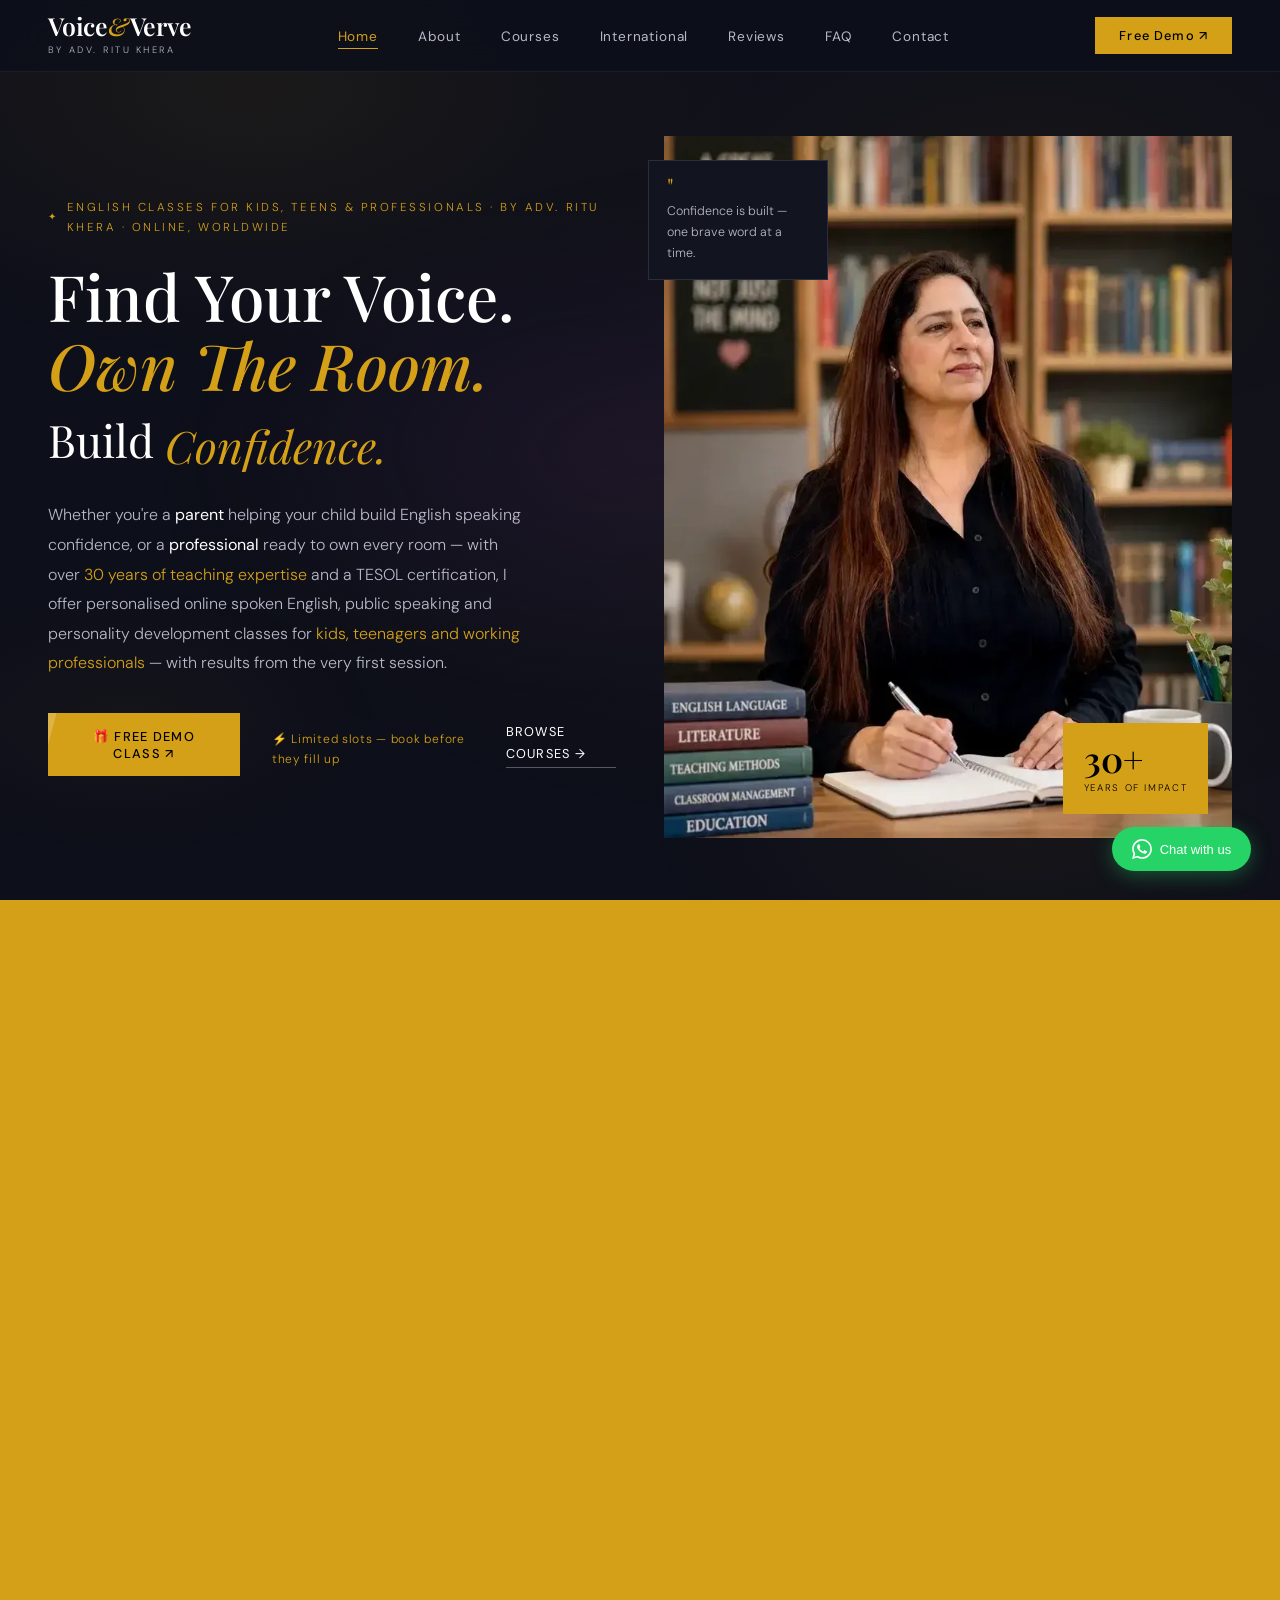
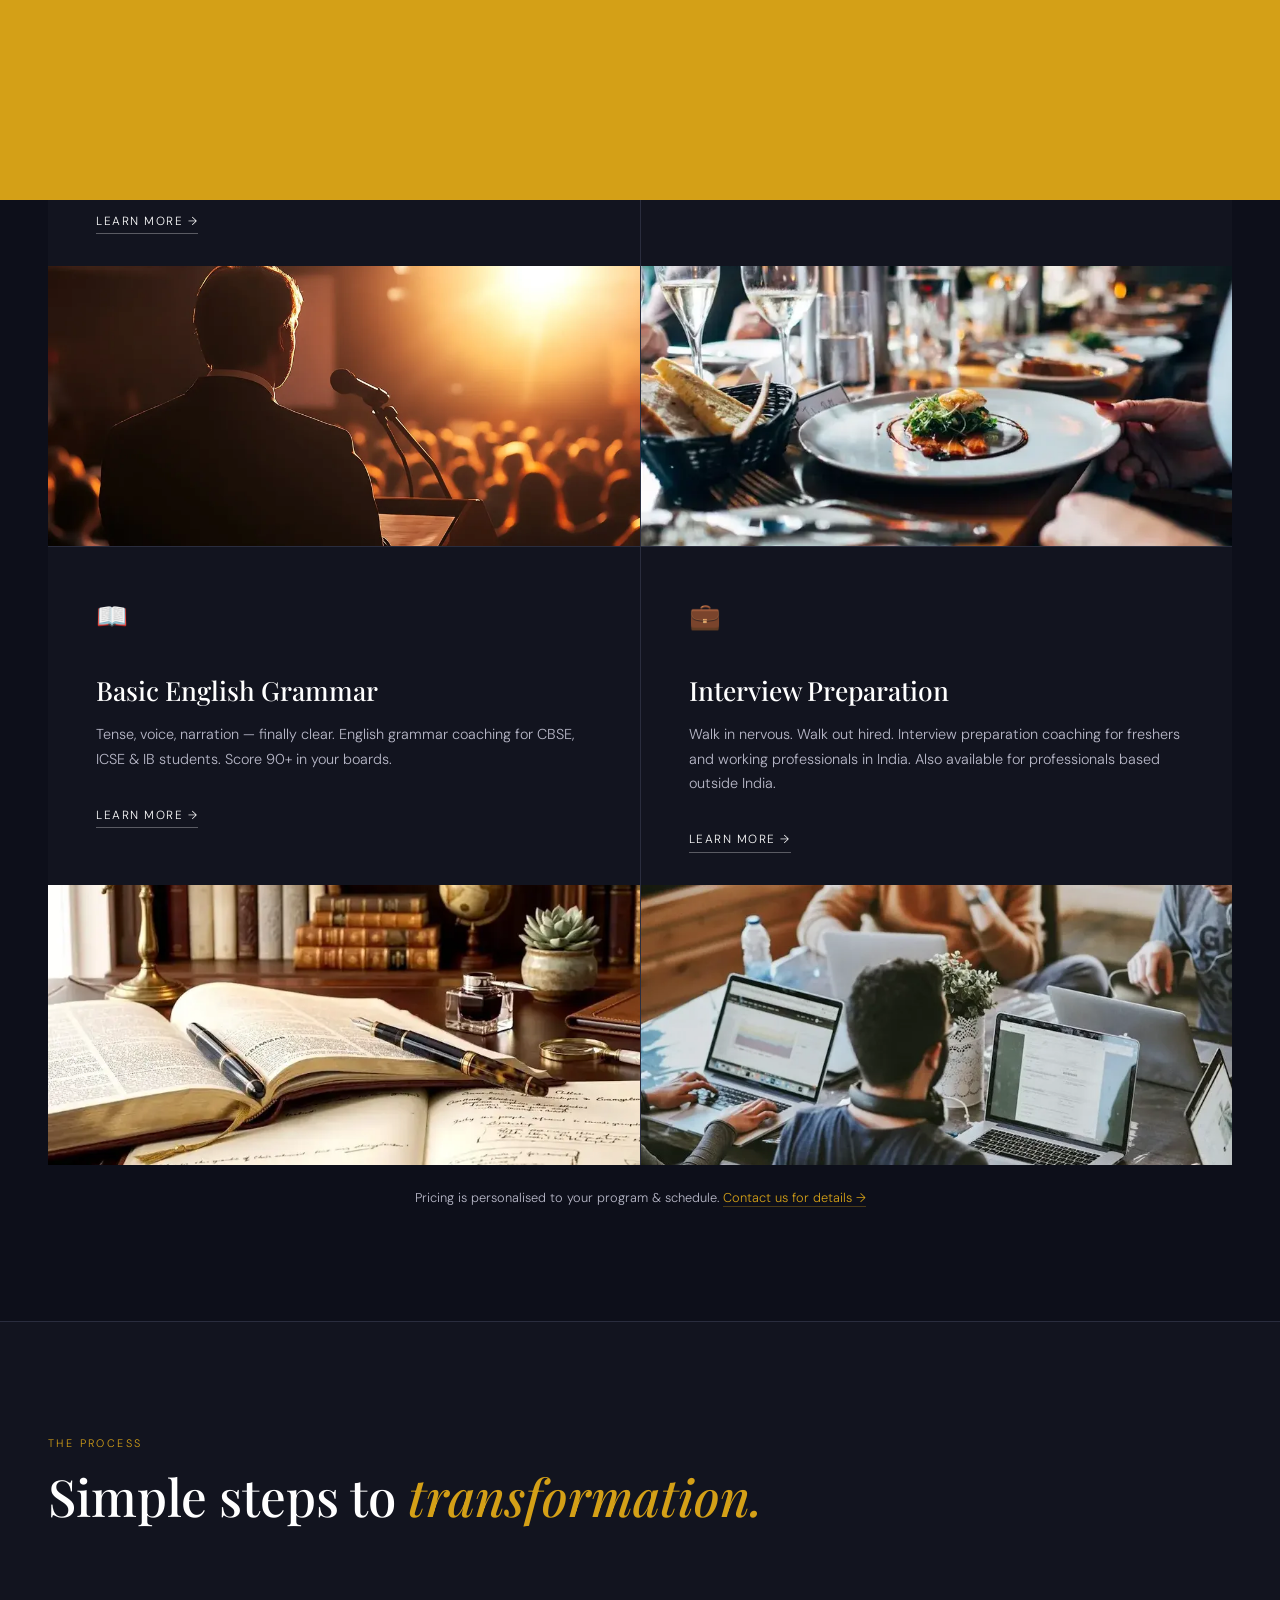
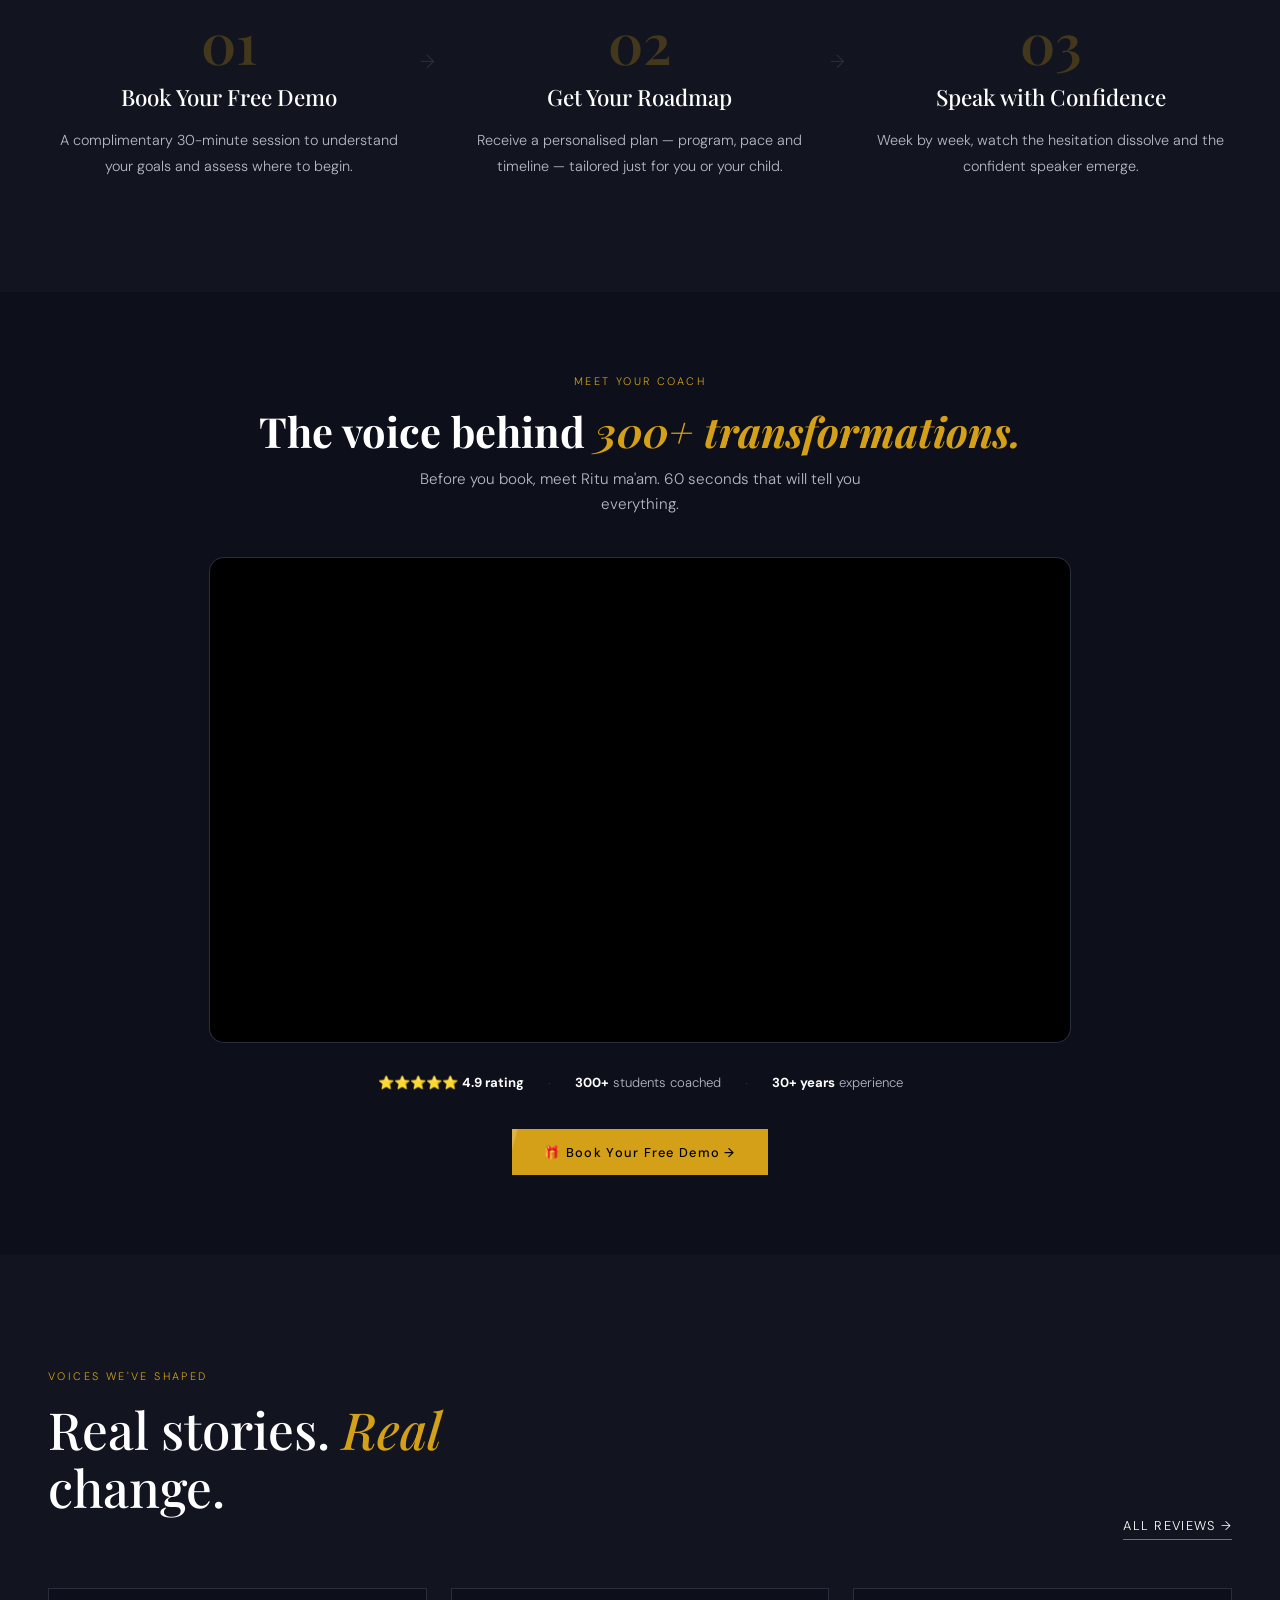
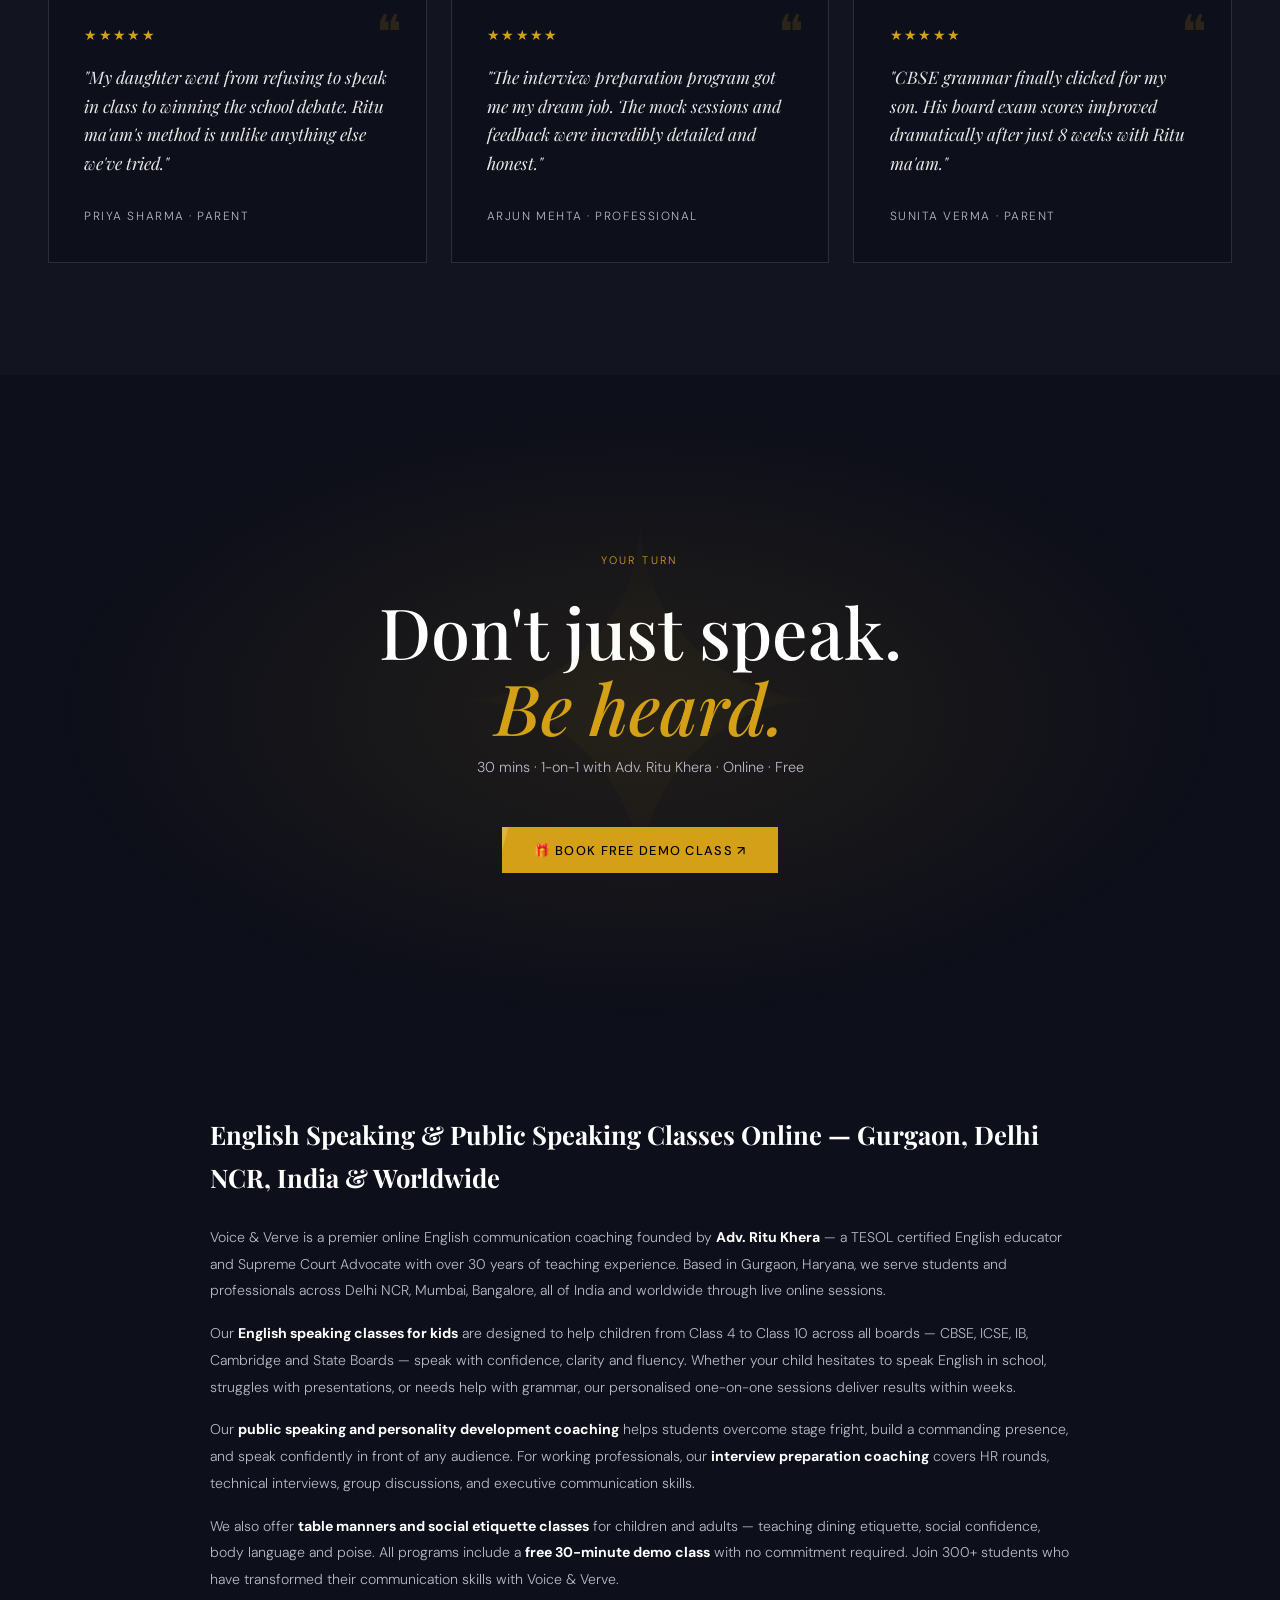
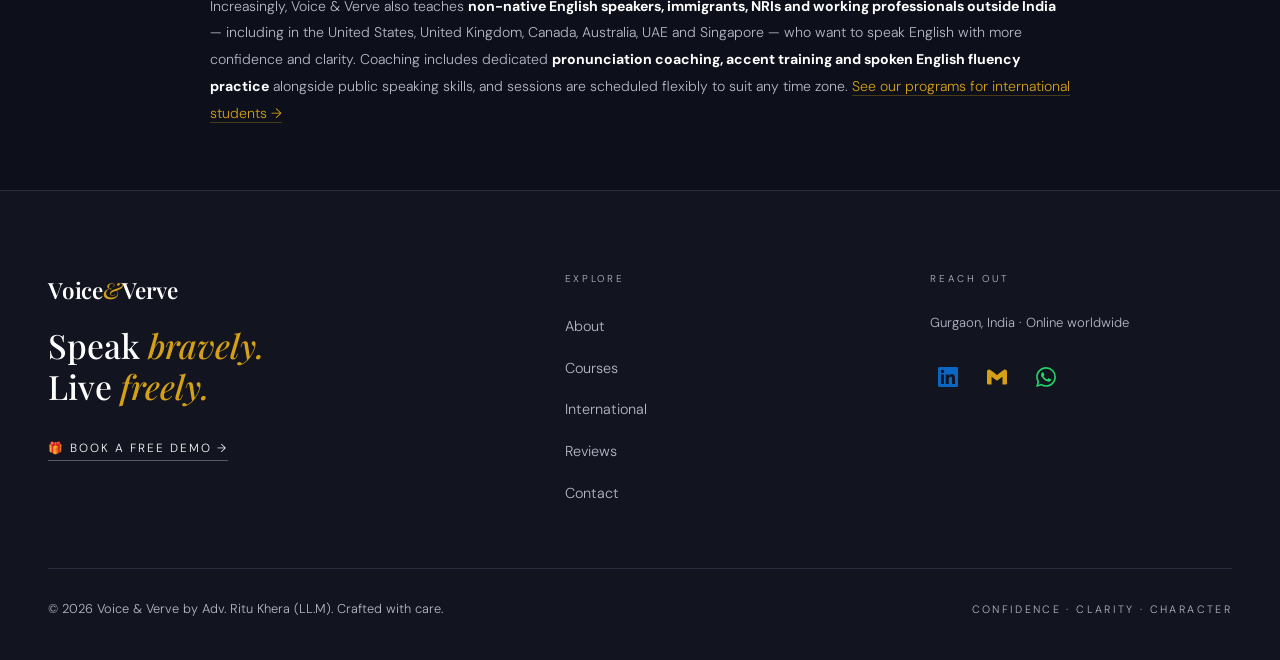
==== commit d8b1e3f6: "Add files via upload" ====
--- a/index.html
+++ b/index.html
@@ -3,22 +3,26 @@
 <head>
 <meta charset="UTF-8"/>
 <meta name="viewport" content="width=device-width, initial-scale=1.0"/>
-<title>English Speaking &amp; Public Speaking Classes | Voice &amp; Verve</title>
-<meta name="description" content="Book a FREE 30-min demo with Adv. Ritu Khera — TESOL English &amp; public speaking coach, Gurgaon. Online 1-on-1 classes for kids, teens &amp; professionals."/>
+<title>English Speaking &amp; Public Speaking Classes | Voice &amp; Verve | Worldwide</title>
+<meta name="description" content="Book a FREE 30-min demo with Adv. Ritu Khera — TESOL English &amp; public speaking coach, Gurgaon. Online 1-on-1 classes for kids, teens &amp; professionals, worldwide."/>
 <meta name="author" content="Adv. Ritu Khera"/>
 <meta name="robots" content="index, follow"/>
 <link rel="canonical" href="https://voiceandverve.in/"/>
 <link rel="sitemap" type="application/xml" href="https://voiceandverve.in/sitemap.xml"/>
 <meta property="og:type" content="website"/>
 <meta property="og:url" content="https://voiceandverve.in/"/>
-<meta property="og:title" content="English Speaking &amp; Public Speaking Classes | Voice &amp; Verve"/>
-<meta property="og:description" content="Book a FREE 30-min demo with Adv. Ritu Khera — TESOL English &amp; public speaking coach, Gurgaon. Online 1-on-1 classes for kids, teens &amp; professionals."/>
+<meta property="og:title" content="English Speaking &amp; Public Speaking Classes | Voice &amp; Verve | Worldwide"/>
+<meta property="og:description" content="Book a FREE 30-min demo with Adv. Ritu Khera — TESOL English &amp; public speaking coach, Gurgaon. Online 1-on-1 classes for kids, teens &amp; professionals, worldwide."/>
 <meta property="og:image" content="https://voiceandverve.in/og_image.webp"/>
 <meta property="og:image:width" content="1200"/>
 <meta property="og:image:height" content="630"/>
 <meta property="og:image:type" content="image/webp"/>
 <meta name="twitter:image" content="https://voiceandverve.in/og_image.webp"/>
 <meta property="og:locale" content="en_IN"/>
+<meta property="og:locale:alternate" content="en_US"/>
+<meta property="og:locale:alternate" content="en_GB"/>
+<meta property="og:locale:alternate" content="en_AU"/>
+<meta property="og:locale:alternate" content="en_CA"/>
 <meta property="og:site_name" content="Voice &amp; Verve"/>
 <meta name="twitter:card" content="summary_large_image"/>
 <meta name="geo.region" content="IN-HR"/>
@@ -57,7 +61,7 @@
       "url": "https://voiceandverve.in",
       "logo": "https://voiceandverve.in/android-chrome-512x512.png",
       "image": "https://voiceandverve.in/ritu.webp",
-      "description": "Online English speaking, public speaking, grammar and interview preparation classes for kids and professionals by Adv. Ritu Khera. TESOL certified, 20+ years experience. Based in Gurgaon, serving all of India and worldwide.",
+      "description": "Online English speaking, public speaking, grammar and interview preparation classes for kids and professionals by Adv. Ritu Khera. TESOL certified, 30+ years experience. Based in Gurgaon, serving all of India and worldwide.",
       "founder": {"@id": "https://voiceandverve.in/#person"},
       "address": {
         "@type": "PostalAddress",
@@ -84,7 +88,7 @@
       "@id": "https://voiceandverve.in/#person",
       "name": "Adv. Ritu Khera",
       "jobTitle": "English & Public Speaking Coach",
-      "description": "TESOL certified English educator, Supreme Court Advocate (LL.M), and public speaking expert with 20+ years of teaching experience. Founder of Voice & Verve.",
+      "description": "TESOL certified English educator, Supreme Court Advocate (LL.M), and public speaking expert with 30+ years of teaching experience. Founder of Voice & Verve.",
       "url": "https://voiceandverve.in/about.html",
       "image": "https://voiceandverve.in/ritu.webp",
       "alumniOf": {"@type": "CollegeOrUniversity", "name": "Delhi University"},
@@ -111,13 +115,13 @@
       "@type": "LocalBusiness",
       "@id": "https://voiceandverve.in/#localbusiness",
       "name": "Voice & Verve",
-      "telephone": "+91-9217378595",
+      "telephone": "+91-9931090155",
       "email": "ritukhera27@gmail.com",
       "url": "https://voiceandverve.in",
       "image": "https://voiceandverve.in/ritu.webp",
       "priceRange": "₹₹",
       "address": {"@type":"PostalAddress","addressLocality":"Gurgaon","addressRegion":"Haryana","addressCountry":"IN"},
-      "areaServed": ["Gurgaon","Delhi","Delhi NCR","India"],
+      "areaServed": ["Gurgaon","Delhi","Delhi NCR","India","United States","United Kingdom","Canada","Australia","United Arab Emirates","Singapore","Worldwide"],
       "openingHoursSpecification": [{"@type":"OpeningHoursSpecification","dayOfWeek":["Monday","Tuesday","Wednesday","Thursday","Friday","Saturday"],"opens":"09:00","closes":"20:00"}],
       "aggregateRating": {"@type":"AggregateRating","ratingValue":"4.9","reviewCount":"47","bestRating":"5","worstRating":"1"},
       "sameAs": ["https://www.linkedin.com/in/ritu-khera-16412524b/"]
@@ -125,6 +129,11 @@
   ]
 }
 </script>
+  <link rel="manifest" href="/site.webmanifest"/>
+  <link rel="icon" href="/favicon.ico" sizes="any"/>
+  <link rel="icon" type="image/png" sizes="32x32" href="/favicon-32x32.png"/>
+  <link rel="icon" type="image/png" sizes="16x16" href="/favicon-16x16.png"/>
+  <link rel="apple-touch-icon" href="/apple-touch-icon.png"/>
 </head>
 <body>
 
@@ -139,6 +148,7 @@
     <li><a href="/" class="active">Home</a></li>
     <li><a href="/about.html" >About</a></li>
     <li><a href="/courses.html" >Courses</a></li>
+    <li><a href="/international-students.html" >International</a></li>
     <li><a href="/reviews.html" >Reviews</a></li>
     <li><a href="/faq.html" >FAQ</a></li>
     <li><a href="/contact.html" >Contact</a></li>
@@ -153,6 +163,7 @@
   <a href="/">Home</a>
   <a href="/about.html">About</a>
   <a href="/courses.html">Courses</a>
+  <a href="/international-students.html">International</a>
   <a href="/reviews.html">Reviews</a>
   <a href="/faq.html">FAQ</a>
   <a href="/contact.html">Contact</a>
@@ -163,10 +174,10 @@
 <section class="hero">
     <div class="particles" id="particles"></div>
     <div class="hero-text">
-      <div class="hero-label">English Classes For Kids, Teens &amp; Professionals · By Adv. Ritu Khera</div>
+      <div class="hero-label">English Classes For Kids, Teens &amp; Professionals · By Adv. Ritu Khera · Online, Worldwide</div>
       <h1 class="hero-h1">Find Your Voice.<br><em>Own The Room.</em><br>
         <span style="font-size:0.7em;font-weight:400;line-height:1.4;display:block;margin-top:0.6rem">Build <span class="hero-word-scroller"><span class="hero-word-track"><span>Confidence.</span><span>Clarity.</span><span>Charisma.</span><span>Command.</span><span>Character.</span></span></span></span></h1>
-      <p class="hero-body">Whether you're a <strong>parent</strong> helping your child build English speaking confidence, or a <strong>professional</strong> ready to own every room — with over <span class="hl">20 years of teaching expertise</span> and a TESOL certification, I offer personalised online spoken English, public speaking and personality development classes for <span class="hl">kids, teenagers and working professionals</span> — with results from the very first session.</p>
+      <p class="hero-body">Whether you're a <strong>parent</strong> helping your child build English speaking confidence, or a <strong>professional</strong> ready to own every room — with over <span class="hl">30 years of teaching expertise</span> and a TESOL certification, I offer personalised online spoken English, public speaking and personality development classes for <span class="hl">kids, teenagers and working professionals</span> — with results from the very first session.</p>
       <div class="hero-btns">
         <button class="btn-gold" onclick="openModal()">🎁 FREE DEMO CLASS ↗</button>
         <p style="font-family:var(--sans);font-size:0.75rem;color:var(--gold);letter-spacing:0.06em;margin-top:0.6rem">⚡ Limited slots — book before they fill up</p>
@@ -185,9 +196,9 @@
         3. Recommended size: 800×1000px portrait, high resolution
         ══════════════════════════════════════════════════
       -->
-      <img src="ritu.webp" fetchpriority="high" loading="eager" alt="Adv. Ritu Khera – English and public speaking coach, Gurgaon" width="600" height="800" fetchpriority="high" style="width:100%;height:auto;max-height:100%;object-fit:contain;object-position:top center;display:block;background:var(--navy2)"/>
+      <img src="ritu.webp" fetchpriority="high" loading="eager" alt="Adv. Ritu Khera – English and public speaking coach, Gurgaon, teaching students worldwide online" width="600" height="800" style="width:100%;height:auto;max-height:100%;object-fit:contain;object-position:top center;display:block;background:var(--navy2)"/>
       <div class="hero-badge">
-        <span class="num">20+</span>
+        <span class="num">30+</span>
         <span class="lbl">Years of Impact</span>
       </div>
     </div>
@@ -213,7 +224,7 @@
 
   <!-- Stats -->
   <div class="stats">
-    <div class="stat reveal"><span class="stat-num counter" data-target="20">20+</span><span class="stat-label">Years Teaching</span></div>
+    <div class="stat reveal"><span class="stat-num counter" data-target="30">30+</span><span class="stat-label">Years Teaching</span></div>
     <div class="stat reveal reveal-delay-1"><span class="stat-num counter" data-target="300">300+</span><span class="stat-label">Students Coached</span></div>
     <div class="stat reveal reveal-delay-2"><span class="stat-num">LL.M</span><span class="stat-label">Advocate, Supreme Court</span></div>
     <div class="stat reveal reveal-delay-3"><span class="stat-num">TESOL</span><span class="stat-label">Certified Professional</span></div>
@@ -233,11 +244,11 @@
         <div class="course-card-body">
           <span class="course-icon">🎤</span>
           <div class="course-title">Public Speaking Classes</div>
-          <div class="course-sub">From hesitation to standing ovations. Online public speaking and personality development classes for kids and adults — build a commanding presence that holds any room.</div>
+          <div class="course-sub">From hesitation to standing ovations. Online public speaking and personality development classes for kids and adults — build a commanding presence that holds any room. Now open to students worldwide.</div>
           <span class="learn-more">LEARN MORE →</span>
         </div>
         <div class="course-card-img">
-          <img src="publicspeaking.webp" width="800" height="500" loading="lazy" alt="Public speaking classes for kids online India - Voice & Verve by Adv. Ritu Khera Gurgaon" style="width:100%;height:100%;object-fit:cover;display:block" decoding="async"/>
+          <img src="publicspeaking.webp" width="800" height="500" loading="lazy" alt="Public speaking classes for kids online India - Voice & Verve by Adv. Ritu Khera Gurgaon, available worldwide" style="width:100%;height:100%;object-fit:cover;display:block" decoding="async"/>
         </div>
       </a>
       <a href="/courses.html" class="course-card reveal reveal-delay-1">
@@ -248,7 +259,7 @@
           <span class="learn-more">LEARN MORE →</span>
         </div>
         <div class="course-card-img">
-          <img src="tablemanners.webp" width="800" height="500" loading="lazy" alt="Table manners and etiquette classes for children online - Voice & Verve coaching Gurgaon Delhi NCR" style="width:100%;height:100%;object-fit:cover;display:block" decoding="async"/>
+          <img src="tablemanners.webp" width="800" height="500" loading="lazy" alt="Table manners and etiquette classes for children online - Voice & Verve coaching Gurgaon Delhi NCR, available worldwide" style="width:100%;height:100%;object-fit:cover;display:block" decoding="async"/>
         </div>
       </a>
       <a href="/courses.html" class="course-card reveal reveal-delay-2">
@@ -259,18 +270,18 @@
           <span class="learn-more">LEARN MORE →</span>
         </div>
         <div class="course-card-img">
-          <img src="grammar.webp" width="800" height="500" loading="lazy" alt="English grammar classes for kids all boards CBSE ICSE IB online - Voice & Verve by Ritu Khera" style="width:100%;height:100%;object-fit:cover;display:block" decoding="async"/>
+          <img src="grammar.webp" width="800" height="500" loading="lazy" alt="English grammar classes for kids all boards CBSE ICSE IB online - Voice & Verve by Ritu Khera, worldwide" style="width:100%;height:100%;object-fit:cover;display:block" decoding="async"/>
         </div>
       </a>
       <a href="/courses.html" class="course-card reveal reveal-delay-3">
         <div class="course-card-body">
           <span class="course-icon">💼</span>
           <div class="course-title">Interview Preparation</div>
-          <div class="course-sub">Walk in nervous. Walk out hired. Interview preparation coaching for freshers and working professionals in India.</div>
+          <div class="course-sub">Walk in nervous. Walk out hired. Interview preparation coaching for freshers and working professionals in India. Also available for professionals based outside India.</div>
           <span class="learn-more">LEARN MORE →</span>
         </div>
         <div class="course-card-img">
-          <img src="interview.webp" width="800" height="500" loading="lazy" alt="Interview preparation coaching online India - English communication skills for professionals Gurgaon" style="width:100%;height:100%;object-fit:cover;display:block" decoding="async"/>
+          <img src="interview.webp" width="800" height="500" loading="lazy" alt="Interview preparation coaching online India - English communication skills for professionals Gurgaon, and worldwide" style="width:100%;height:100%;object-fit:cover;display:block" decoding="async"/>
         </div>
       </a>
     </div>
@@ -319,7 +330,7 @@
         <span style="color:var(--border)">·</span>
         <span style="font-size:0.82rem;color:var(--muted)"><strong style="color:var(--white)">300+</strong> students coached</span>
         <span style="color:var(--border)">·</span>
-        <span style="font-size:0.82rem;color:var(--muted)"><strong style="color:var(--white)">20+ years</strong> experience</span>
+        <span style="font-size:0.82rem;color:var(--muted)"><strong style="color:var(--white)">30+ years</strong> experience</span>
       </div>
       <button onclick="openModal()" class="btn-gold" style="margin:2rem auto 0;display:block">🎁 Book Your Free Demo →</button>
     </div>
@@ -354,10 +365,11 @@
     <div class="container">
       <div style="max-width:860px;margin:0 auto">
         <h2 style="font-family:var(--serif);font-size:1.6rem;color:var(--white);margin-bottom:1.5rem">English Speaking & Public Speaking Classes Online — Gurgaon, Delhi NCR, India & Worldwide</h2>
-        <p style="font-family:var(--sans);font-size:0.88rem;line-height:1.9;color:var(--muted);margin-bottom:1rem">Voice & Verve is a premier online English communication coaching founded by <strong style="color:var(--white)">Adv. Ritu Khera</strong> — a TESOL certified English educator and Supreme Court Advocate with over 20 years of teaching experience. Based in Gurgaon, Haryana, we serve students and professionals across Delhi NCR, Mumbai, Bangalore, all of India and worldwide through live online sessions.</p>
+        <p style="font-family:var(--sans);font-size:0.88rem;line-height:1.9;color:var(--muted);margin-bottom:1rem">Voice & Verve is a premier online English communication coaching founded by <strong style="color:var(--white)">Adv. Ritu Khera</strong> — a TESOL certified English educator and Supreme Court Advocate with over 30 years of teaching experience. Based in Gurgaon, Haryana, we serve students and professionals across Delhi NCR, Mumbai, Bangalore, all of India and worldwide through live online sessions.</p>
         <p style="font-family:var(--sans);font-size:0.88rem;line-height:1.9;color:var(--muted);margin-bottom:1rem">Our <strong style="color:var(--white)">English speaking classes for kids</strong> are designed to help children from Class 4 to Class 10 across all boards — CBSE, ICSE, IB, Cambridge and State Boards — speak with confidence, clarity and fluency. Whether your child hesitates to speak English in school, struggles with presentations, or needs help with grammar, our personalised one-on-one sessions deliver results within weeks.</p>
         <p style="font-family:var(--sans);font-size:0.88rem;line-height:1.9;color:var(--muted);margin-bottom:1rem">Our <strong style="color:var(--white)">public speaking and personality development coaching</strong> helps students overcome stage fright, build a commanding presence, and speak confidently in front of any audience. For working professionals, our <strong style="color:var(--white)">interview preparation coaching</strong> covers HR rounds, technical interviews, group discussions, and executive communication skills.</p>
         <p style="font-family:var(--sans);font-size:0.88rem;line-height:1.9;color:var(--muted)">We also offer <strong style="color:var(--white)">table manners and social etiquette classes</strong> for children and adults — teaching dining etiquette, social confidence, body language and poise. All programs include a <strong style="color:var(--white)">free 30-minute demo class</strong> with no commitment required. Join 300+ students who have transformed their communication skills with Voice & Verve.</p>
+        <p style="font-family:var(--sans);font-size:0.88rem;line-height:1.9;color:var(--muted)">Increasingly, Voice & Verve also teaches <strong style="color:var(--white)">non-native English speakers, immigrants, NRIs and working professionals outside India</strong> — including in the United States, United Kingdom, Canada, Australia, UAE and Singapore — who want to speak English with more confidence and clarity. Coaching includes dedicated <strong style="color:var(--white)">pronunciation coaching, accent training and spoken English fluency practice</strong> alongside public speaking skills, and sessions are scheduled flexibly to suit any time zone. <a href="/international-students.html" style="color:var(--gold);text-decoration:none;border-bottom:1px solid rgba(212,160,23,0.3)">See our programs for international students →</a></p>
       </div>
     </div>
   </section>
@@ -376,6 +388,7 @@
       <ul>
         <li><a href="/about.html">About</a></li>
         <li><a href="/courses.html">Courses</a></li>
+        <li><a href="/international-students.html">International</a></li>
         <li><a href="/reviews.html">Reviews</a></li>
         <li><a href="/contact.html">Contact</a></li>
       </ul>
@@ -392,7 +405,7 @@
         <a href="https://mail.google.com/mail/?view=cm&to=ritukhera27%40gmail.com&su=Enquiry%20about%20Voice%20%26%20Verve%20Classes&body=Hi%20Ritu%20ma%27am%2C%0A%0AI%20came%20across%20Voice%20%26%20Verve%20and%20I%27m%20interested%20in%20learning%20more%20about%20your%20classes.%0A%0AMy%20name%3A%20%0AInterested%20in%3A%20%0AFor%20%28self%20/%20child%27s%20name%20%26%20age%29%3A%20%0A%0APlease%20let%20me%20know%20the%20next%20steps.%0A%0AThank%20you%21" target="_blank" rel="noopener" class="social-icon-btn" title="Email on Gmail" style="color:var(--gold)">
           <svg viewBox="0 0 24 24" xmlns="http://www.w3.org/2000/svg" style="width:20px;height:20px;fill:currentColor"><path d="M24 5.457v13.909c0 .904-.732 1.636-1.636 1.636h-3.819V11.73L12 16.64l-6.545-4.91v9.273H1.636A1.636 1.636 0 010 19.366V5.457c0-2.023 2.309-3.178 3.927-1.964L5.455 4.64 12 9.548l6.545-4.910 1.528-1.145C21.69 2.28 24 3.434 24 5.457z"/></svg>
         </a>
-        <button onclick="window.open('https://wa.me/919217378595','_blank')" class="social-icon-btn" title="WhatsApp" style="color:#25D366">
+        <button onclick="window.open('https://wa.me/919931090155','_blank')" class="social-icon-btn" title="WhatsApp" style="color:#25D366">
           <svg viewBox="0 0 24 24" xmlns="http://www.w3.org/2000/svg" style="width:20px;height:20px;fill:currentColor"><path d="M17.472 14.382c-.297-.149-1.758-.867-2.03-.967-.273-.099-.471-.148-.67.15-.197.297-.767.966-.94 1.164-.173.199-.347.223-.644.075-.297-.15-1.255-.463-2.39-1.475-.883-.788-1.48-1.761-1.653-2.059-.173-.297-.018-.458.13-.606.134-.133.298-.347.446-.52.149-.174.198-.298.298-.497.099-.198.05-.371-.025-.52-.075-.149-.669-1.612-.916-2.207-.242-.579-.487-.5-.669-.51-.173-.008-.371-.01-.57-.01-.198 0-.52.074-.792.372-.272.297-1.04 1.016-1.04 2.479 0 1.462 1.065 2.875 1.213 3.074.149.198 2.096 3.2 5.077 4.487.709.306 1.262.489 1.694.625.712.227 1.36.195 1.871.118.571-.085 1.758-.719 2.006-1.413.248-.694.248-1.289.173-1.413-.074-.124-.272-.198-.57-.347m-5.421 7.403h-.004a9.87 9.87 0 01-5.031-1.378l-.361-.214-3.741.982.998-3.648-.235-.374a9.86 9.86 0 01-1.51-5.26c.001-5.45 4.436-9.884 9.888-9.884 2.64 0 5.122 1.03 6.988 2.898a9.825 9.825 0 012.893 6.994c-.003 5.45-4.437 9.884-9.885 9.884m8.413-18.297A11.815 11.815 0 0012.05 0C5.495 0 .16 5.335.157 11.892c0 2.096.547 4.142 1.588 5.945L.057 24l6.305-1.654a11.882 11.882 0 005.683 1.448h.005c6.554 0 11.89-5.335 11.893-11.893a11.821 11.821 0 00-3.48-8.413z"/></svg>
         </button>
       </div>
@@ -489,7 +502,7 @@
 </script>
 
 <!-- WHATSAPP FLOAT -->
-<button onclick="window.open('https://wa.me/919217378595','_blank')" aria-label="Chat on WhatsApp"
+<button onclick="window.open('https://wa.me/919931090155','_blank')" aria-label="Chat on WhatsApp"
    style="position:fixed;bottom:1.8rem;right:1.8rem;z-index:999;background:#25D366;border:none;border-radius:50px;display:flex;align-items:center;gap:8px;padding:12px 20px;cursor:pointer;box-shadow:0 4px 20px rgba(37,211,102,0.35);transition:transform 0.2s,box-shadow 0.2s"
    onmouseover="this.style.transform='scale(1.05)';this.style.boxShadow='0 6px 28px rgba(37,211,102,0.5)'"
    onmouseout="this.style.transform='scale(1)';this.style.boxShadow='0 4px 20px rgba(37,211,102,0.35)'">
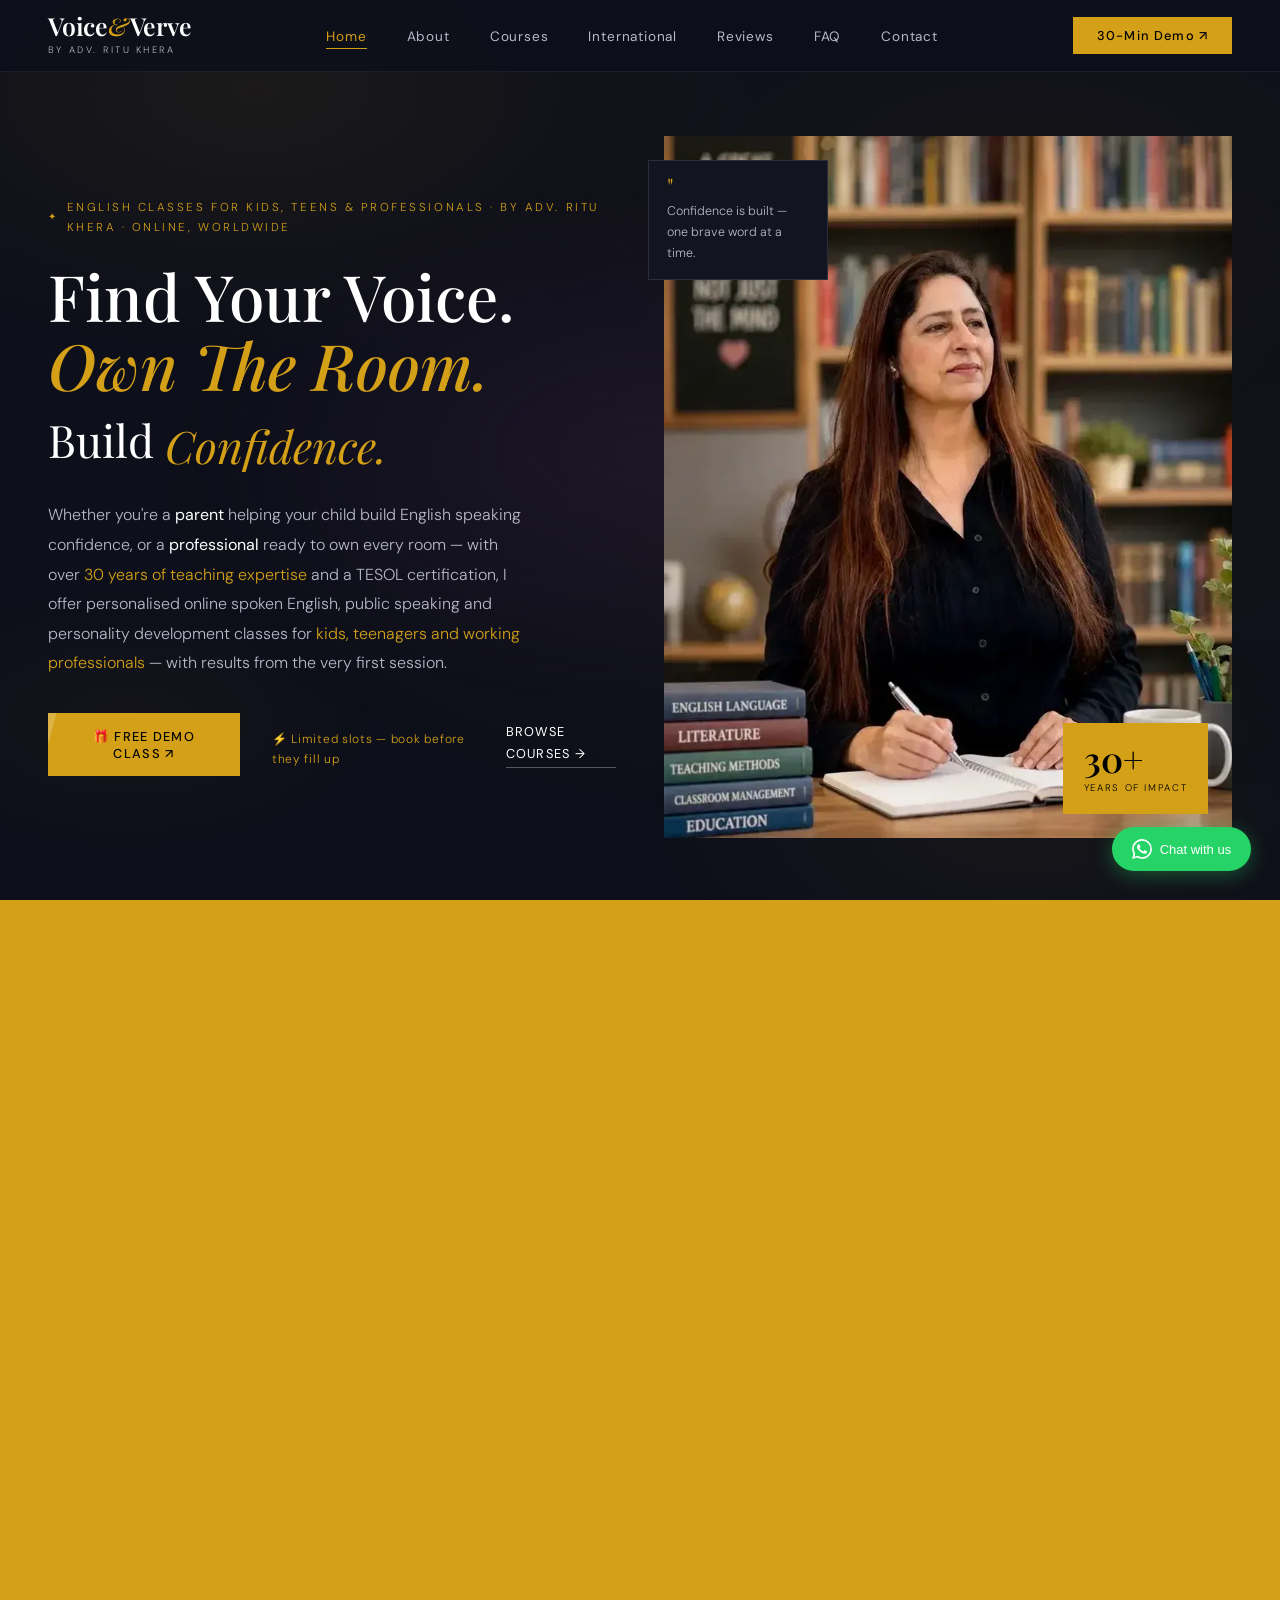
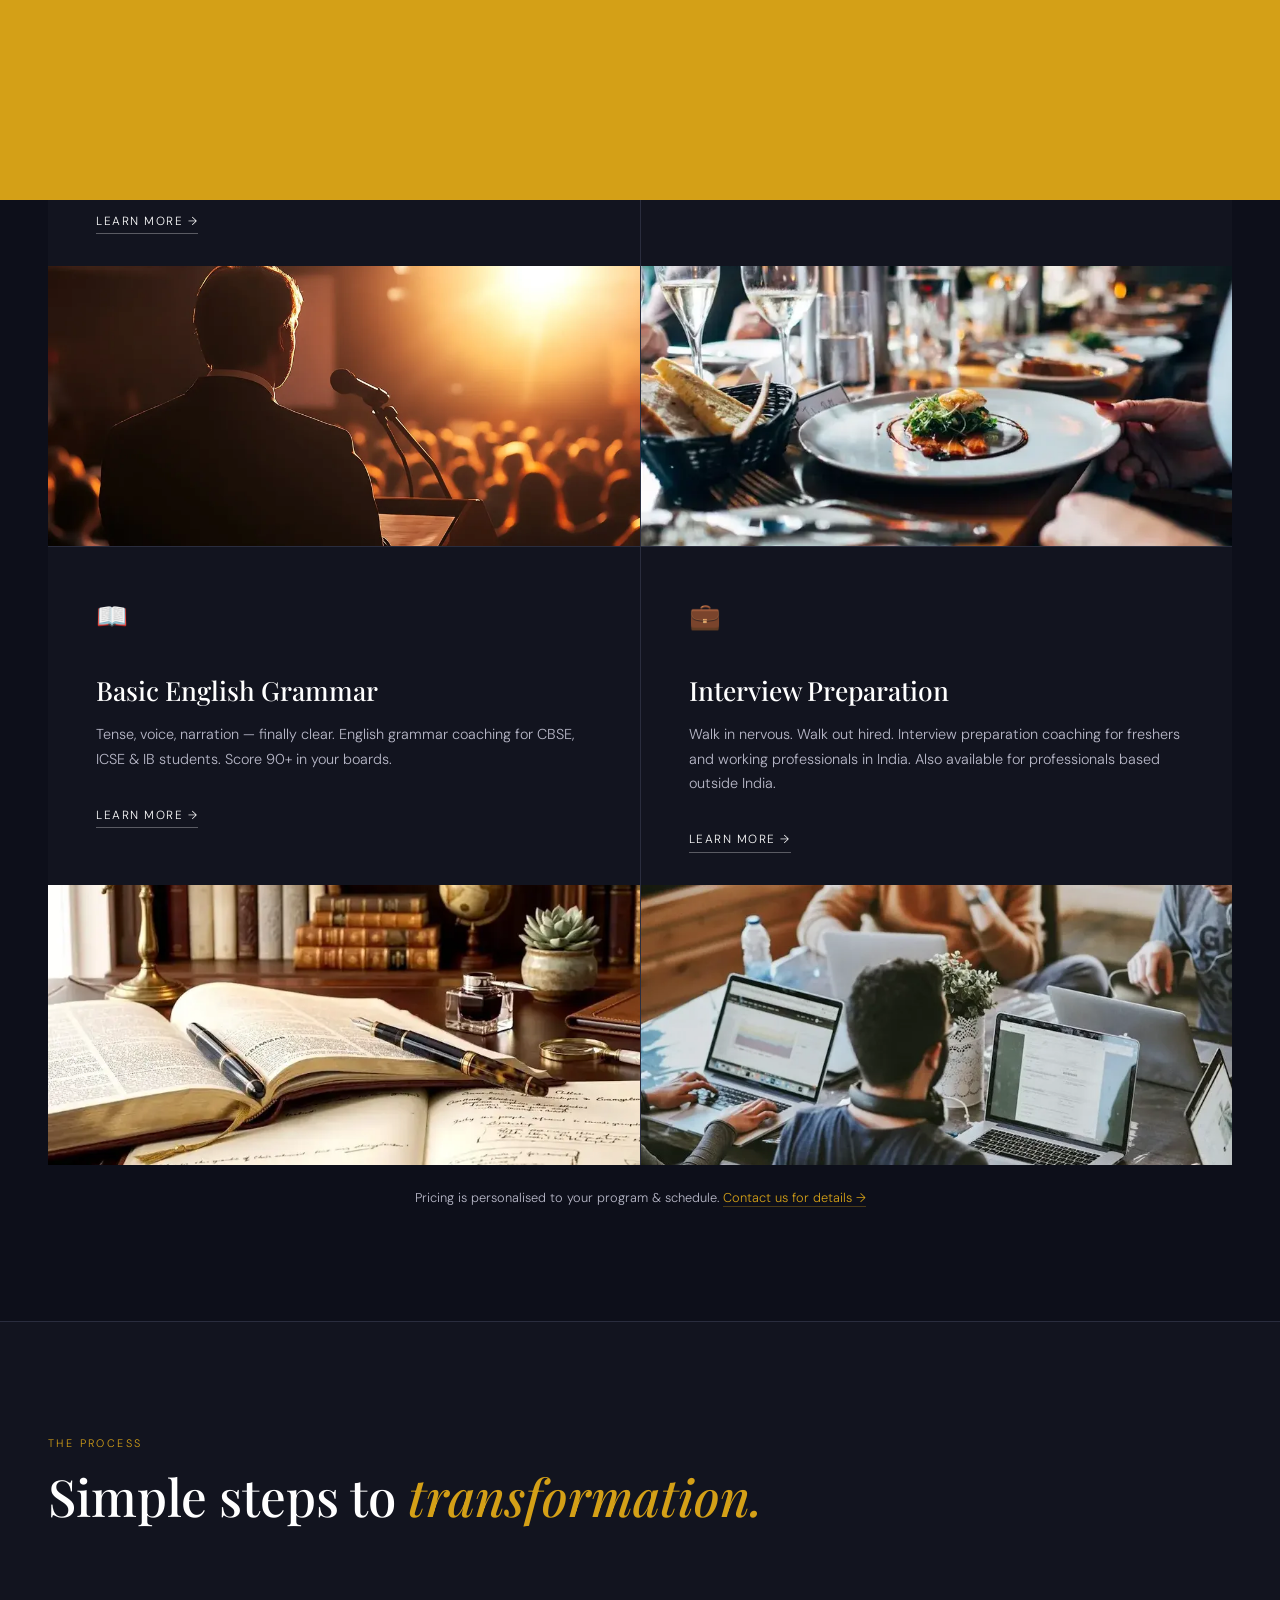
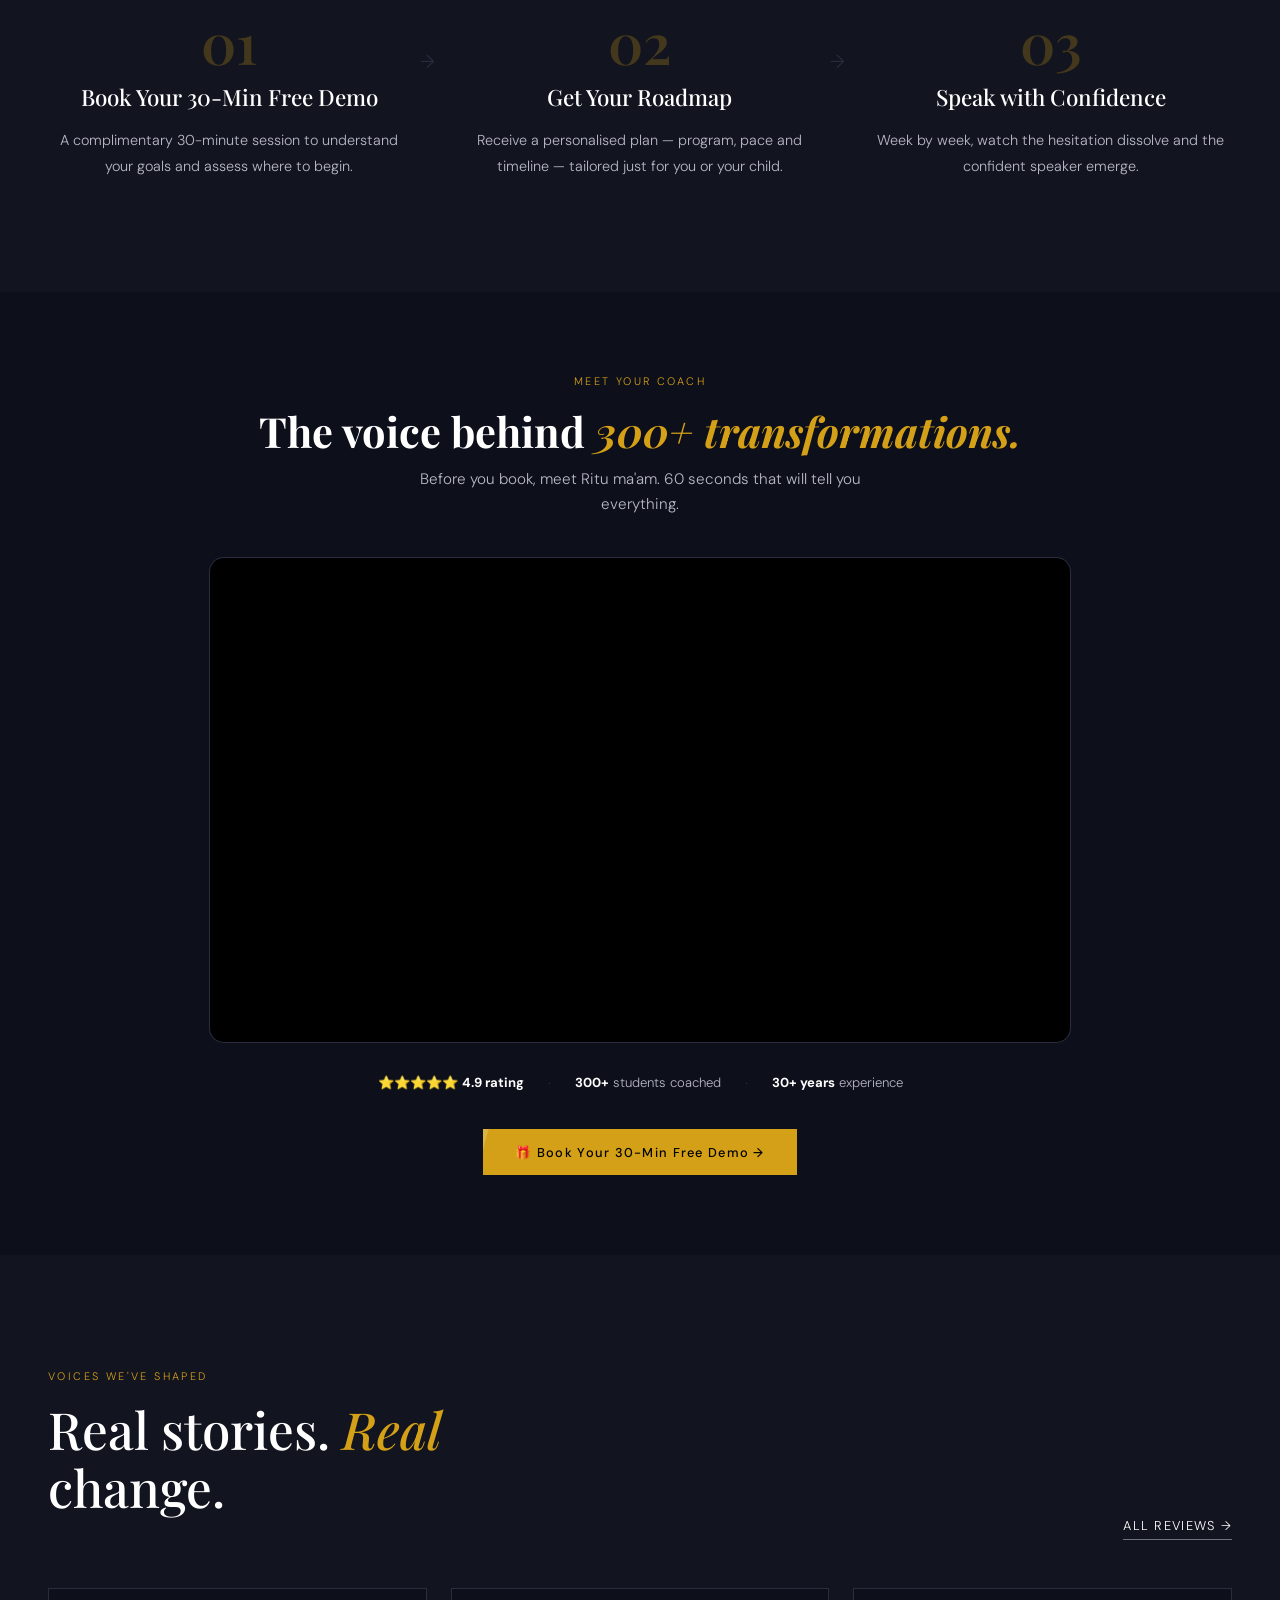
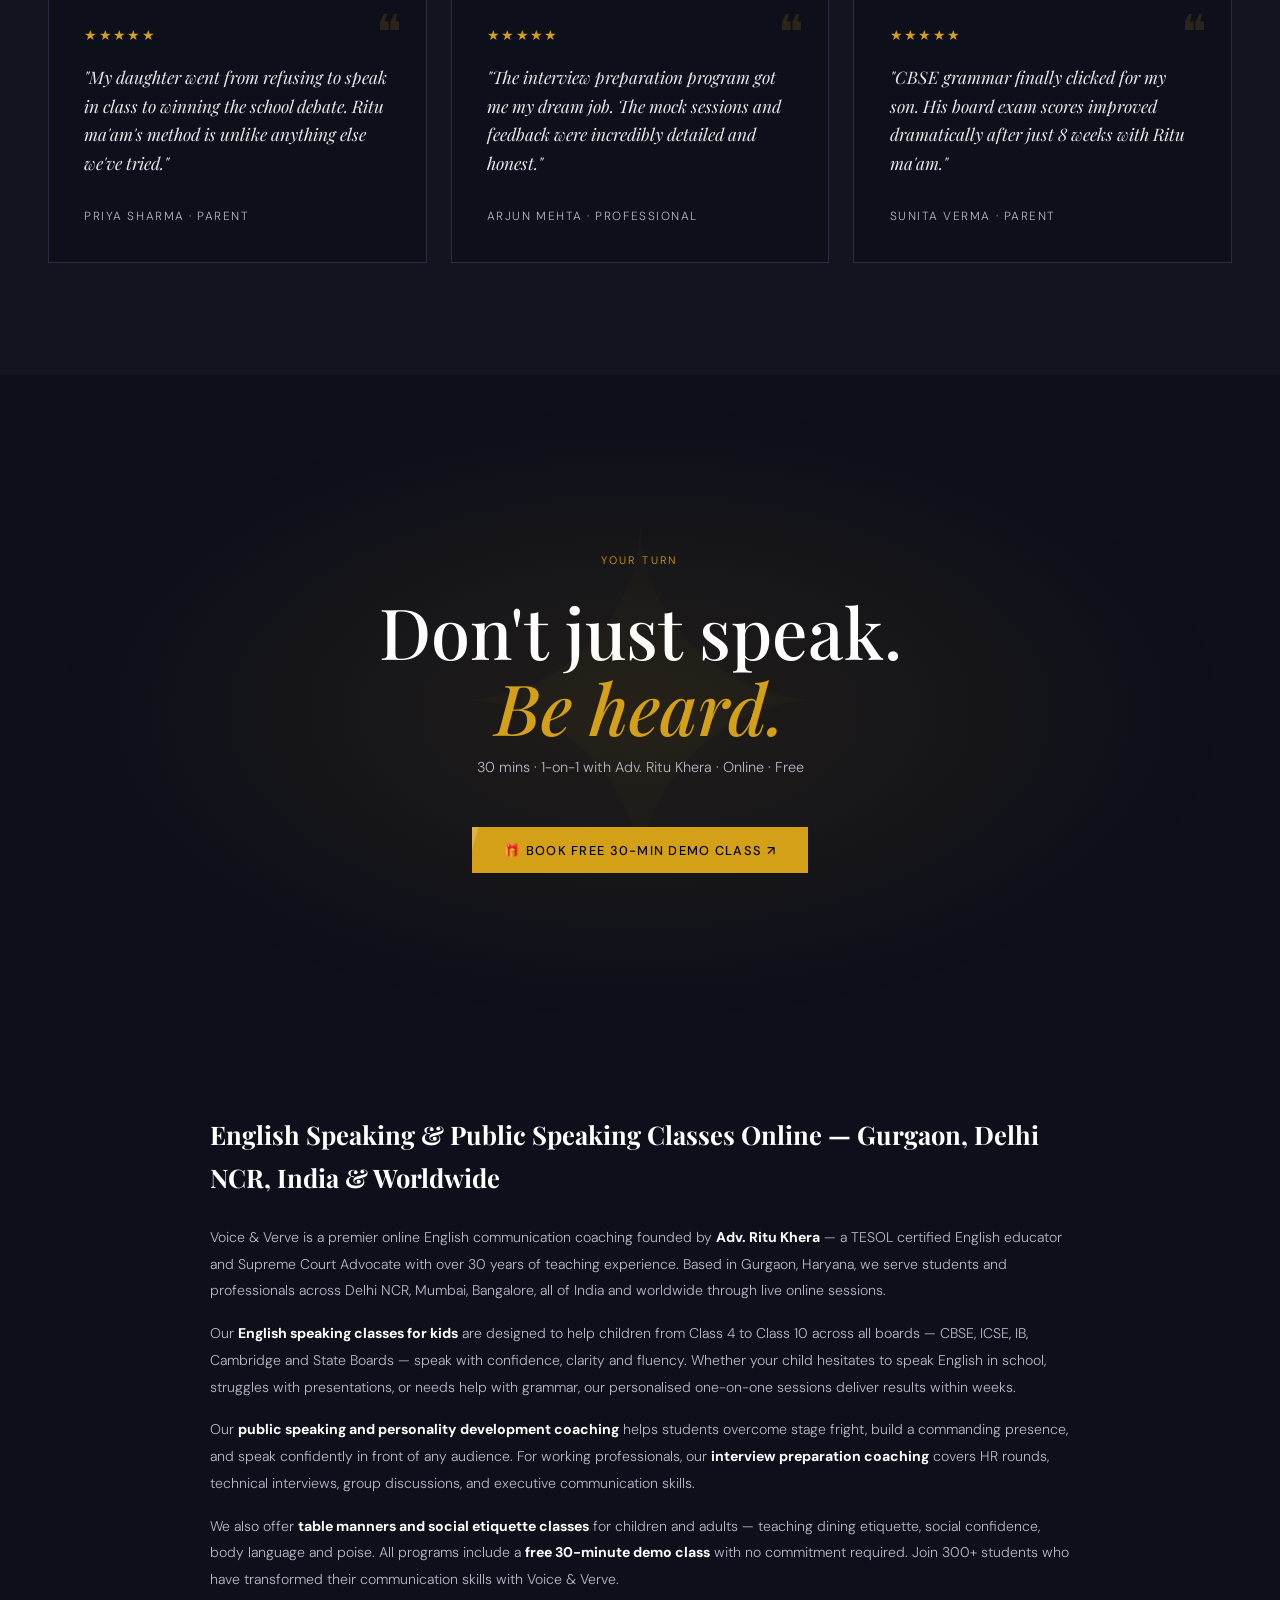
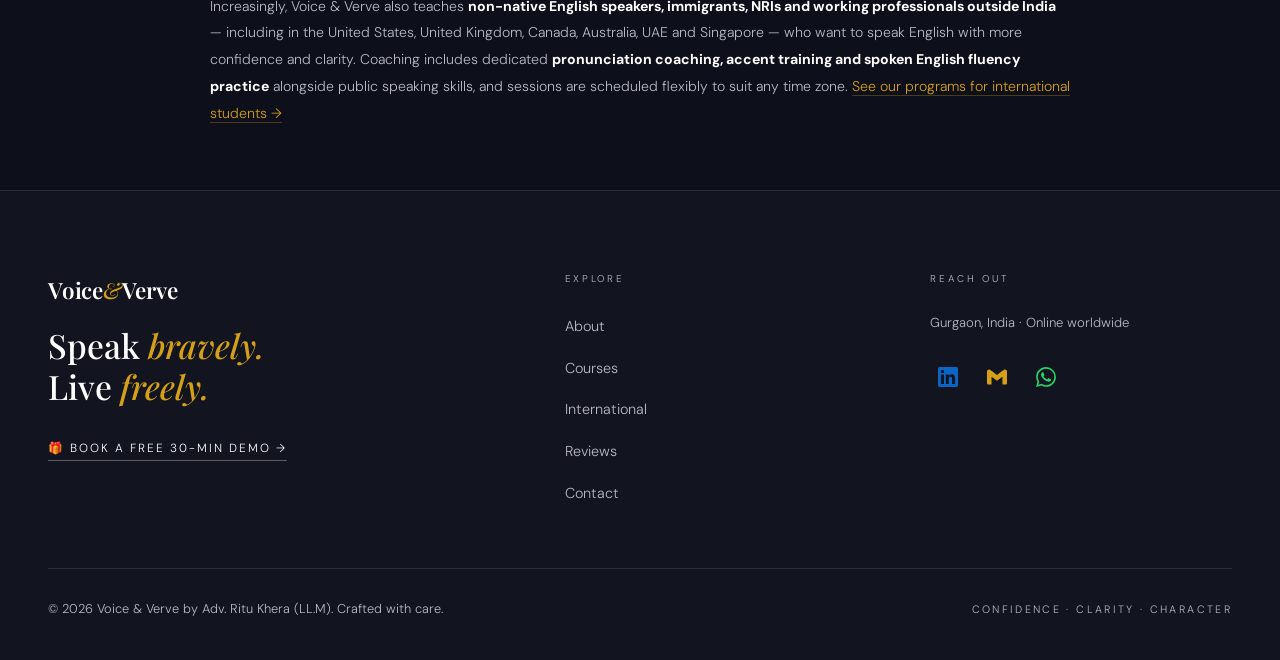
==== commit 26304247: "Add files via upload" ====
--- a/index.html
+++ b/index.html
@@ -153,7 +153,7 @@
     <li><a href="/faq.html" >FAQ</a></li>
     <li><a href="/contact.html" >Contact</a></li>
   </ul>
-  <button class="nav-cta" onclick="openModal()">Free Demo ↗</button>
+  <button class="nav-cta" onclick="openModal()">30-Min Demo ↗</button>
   <button class="burger" onclick="toggleMobileMenu()" aria-label="Menu">
     <span></span><span></span><span></span>
   </button>
@@ -167,7 +167,7 @@
   <a href="/reviews.html">Reviews</a>
   <a href="/faq.html">FAQ</a>
   <a href="/contact.html">Contact</a>
-  <a href="#" class="gold" onclick="openModal();toggleMobileMenu();return false">🎁 Book Free Demo →</a>
+  <a href="#" class="gold" onclick="openModal();toggleMobileMenu();return false">🎁 Book 30-Min Demo →</a>
 </div>
 
 <main>
@@ -299,7 +299,7 @@
     <div class="steps-grid">
       <div class="step reveal reveal-delay-1">
         <span class="step-num">01</span>
-        <div class="step-title">Book Your Free Demo</div>
+        <div class="step-title">Book Your 30-Min Free Demo</div>
         <div class="step-desc">A complimentary 30-minute session to understand your goals and assess where to begin.</div>
       </div>
       <div class="step reveal reveal-delay-2">
@@ -332,7 +332,7 @@
         <span style="color:var(--border)">·</span>
         <span style="font-size:0.82rem;color:var(--muted)"><strong style="color:var(--white)">30+ years</strong> experience</span>
       </div>
-      <button onclick="openModal()" class="btn-gold" style="margin:2rem auto 0;display:block">🎁 Book Your Free Demo →</button>
+      <button onclick="openModal()" class="btn-gold" style="margin:2rem auto 0;display:block">🎁 Book Your 30-Min Free Demo →</button>
     </div>
   </section>
 
@@ -357,7 +357,7 @@
     <div class="cta-label">Your Turn</div>
     <h2 class="cta-h2">Don't just speak.<br><em>Be heard.</em></h2>
     <p class="cta-sub">30 mins · 1-on-1 with Adv. Ritu Khera · Online · Free</p>
-    <button class="btn-gold" style="margin:0 auto" onclick="openModal()">🎁 BOOK FREE DEMO CLASS ↗</button>
+    <button class="btn-gold" style="margin:0 auto" onclick="openModal()">🎁 BOOK FREE 30-MIN DEMO CLASS ↗</button>
   </section>
 
   <!-- SEO Content -->
@@ -381,7 +381,7 @@
     <div class="footer-brand">
       <div style="font-family:var(--serif);font-size:1.4rem;font-weight:600;color:var(--white);letter-spacing:-0.01em">Voice<span style="color:var(--gold);font-style:italic;font-weight:500">&amp;</span>Verve</div>
       <div class="tagline">Speak <em>bravely.</em><br>Live <em>freely.</em></div>
-      <a href="#" class="footer-book" onclick="openModal();return false">🎁 BOOK A FREE DEMO →</a>
+      <a href="#" class="footer-book" onclick="openModal();return false">🎁 BOOK A FREE 30-MIN DEMO →</a>
     </div>
     <div class="footer-col">
       <div class="footer-col-title">Explore</div>
@@ -436,7 +436,7 @@
     <div class="modal-right">
       <button class="modal-close" onclick="closeModal()">✕</button>
       <div id="demoFormContent">
-        <div class="free-label">Free Demo</div>
+        <div class="free-label">30-Min Free Demo</div>
         <h3>Tell us about you</h3>
         <form class="modal-form" onsubmit="submitDemo(event)">
           <div class="form-group">
@@ -459,7 +459,7 @@
           <input type="hidden" id="demo-email" value=""/>
           <input type="hidden" id="demo-type" value="Not specified"/>
           <input type="hidden" id="demo-note" value=""/>
-          <button type="submit" class="claim-btn">CLAIM MY FREE DEMO →</button>
+          <button type="submit" class="claim-btn">CLAIM MY FREE 30-MIN DEMO →</button>
           <p class="modal-note">⚡ We respond within 2 hours. No spam.</p>
         </form>
       </div>
@@ -482,7 +482,7 @@
     <h3 style="font-family:var(--serif);color:#fff;font-size:1.2rem;margin-bottom:0.5rem">Before you go —</h3>
     <p style="color:#7775A0;font-size:0.85rem;line-height:1.7;margin-bottom:1.2rem">Book a <strong style="color:#fff">FREE 30-min demo</strong> with Adv. Ritu Khera. No card, no commitment.</p>
     <div style="display:flex;gap:8px;justify-content:center;flex-wrap:wrap">
-      <button onclick="document.getElementById('exitPopup').style.display='none';openModal()" style="background:#D4A017;border:none;border-radius:7px;padding:10px 20px;font-weight:600;cursor:pointer;font-family:var(--sans);font-size:0.85rem">Book Free Demo</button>
+      <button onclick="document.getElementById('exitPopup').style.display='none';openModal()" style="background:#D4A017;border:none;border-radius:7px;padding:10px 20px;font-weight:600;cursor:pointer;font-family:var(--sans);font-size:0.85rem">Book 30-Min Demo</button>
       <button onclick="document.getElementById('exitPopup').style.display='none'" style="background:none;border:1px solid #272545;border-radius:7px;padding:10px 16px;color:#7775A0;cursor:pointer;font-family:var(--sans);font-size:0.85rem">No thanks</button>
     </div>
   </div>
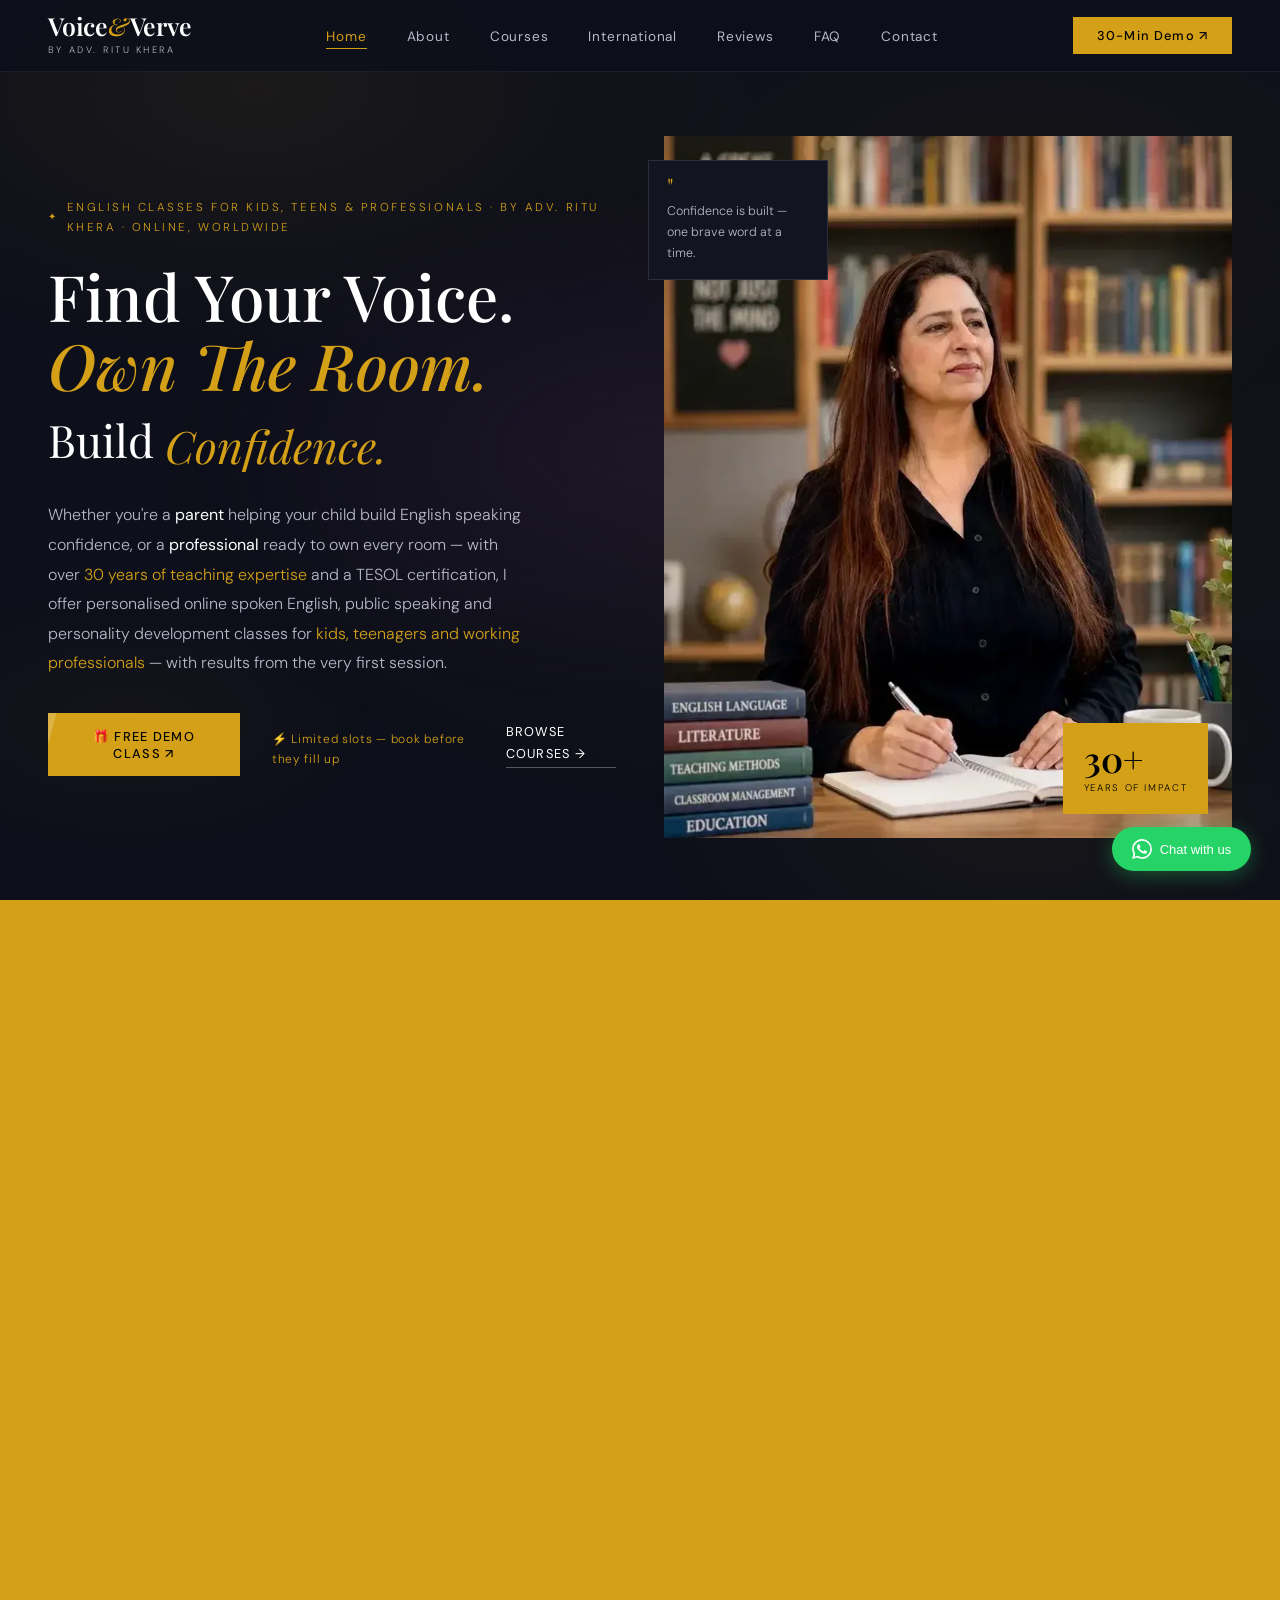
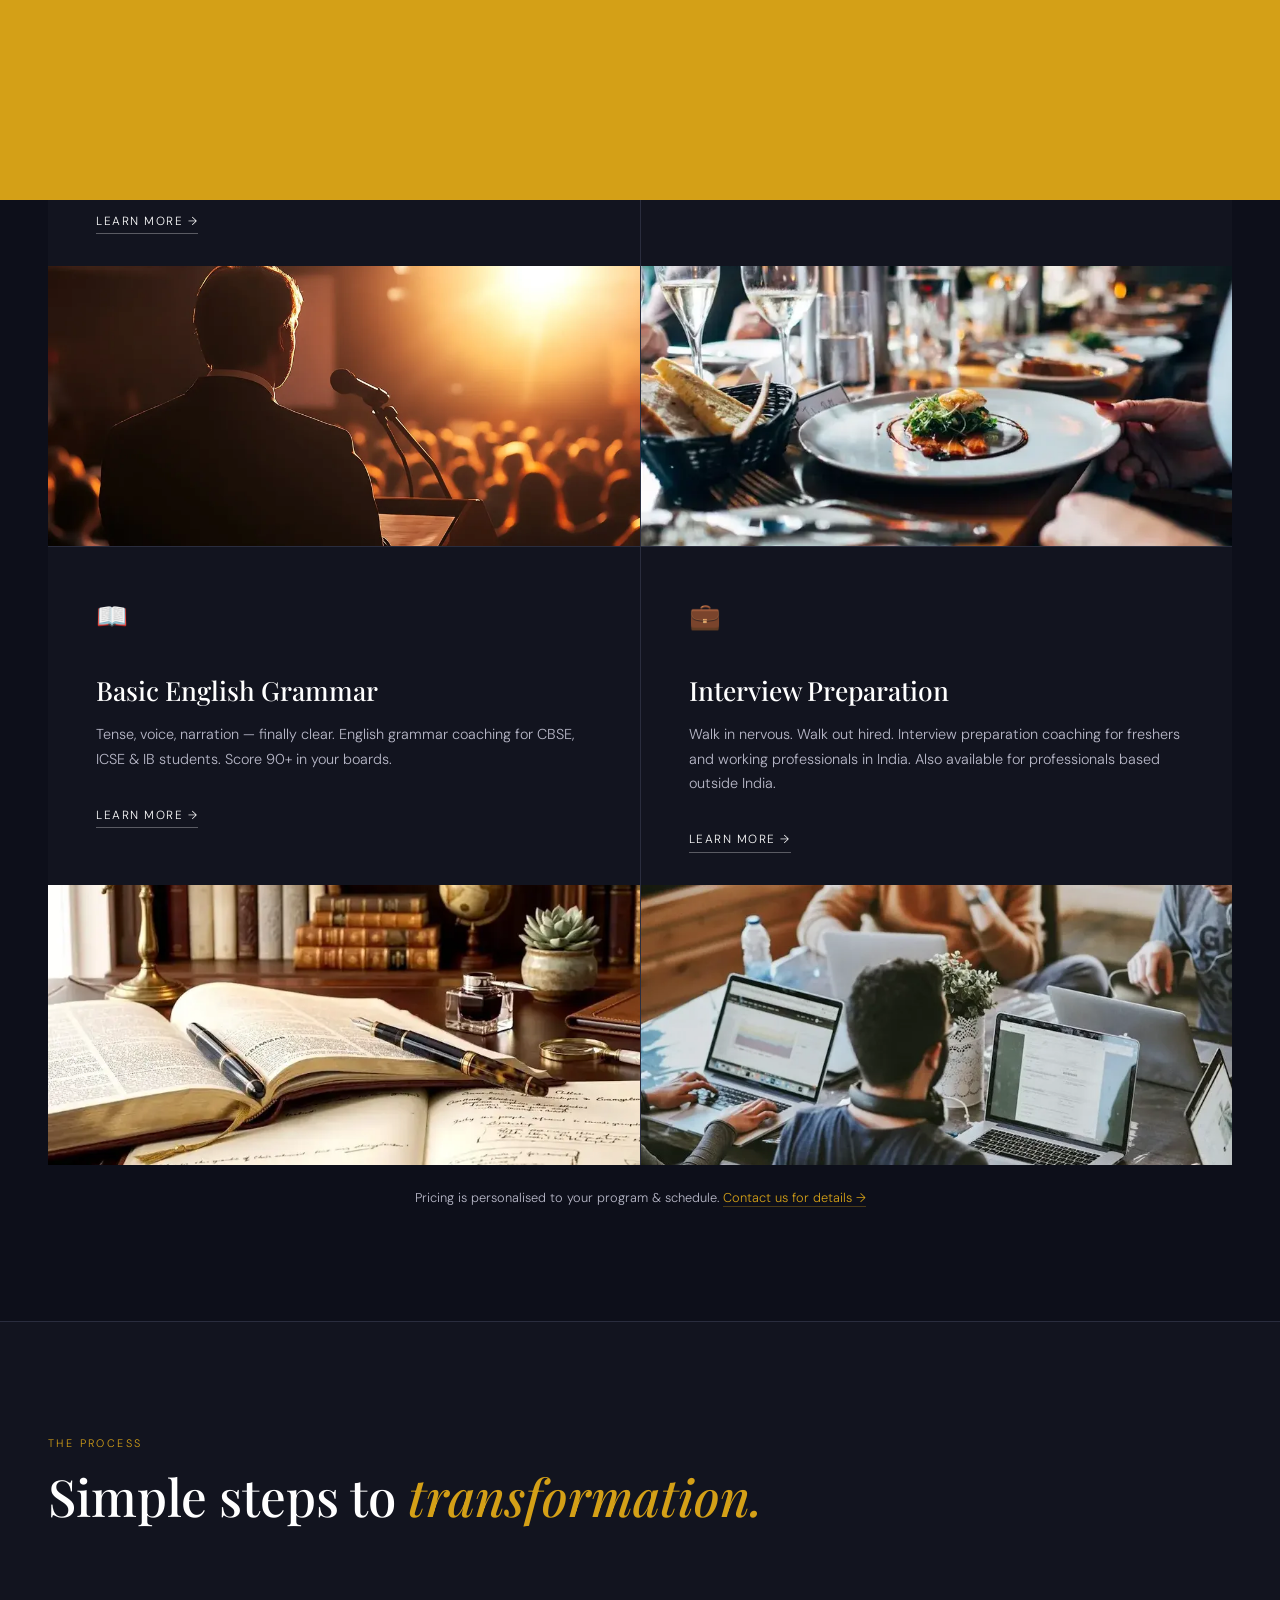
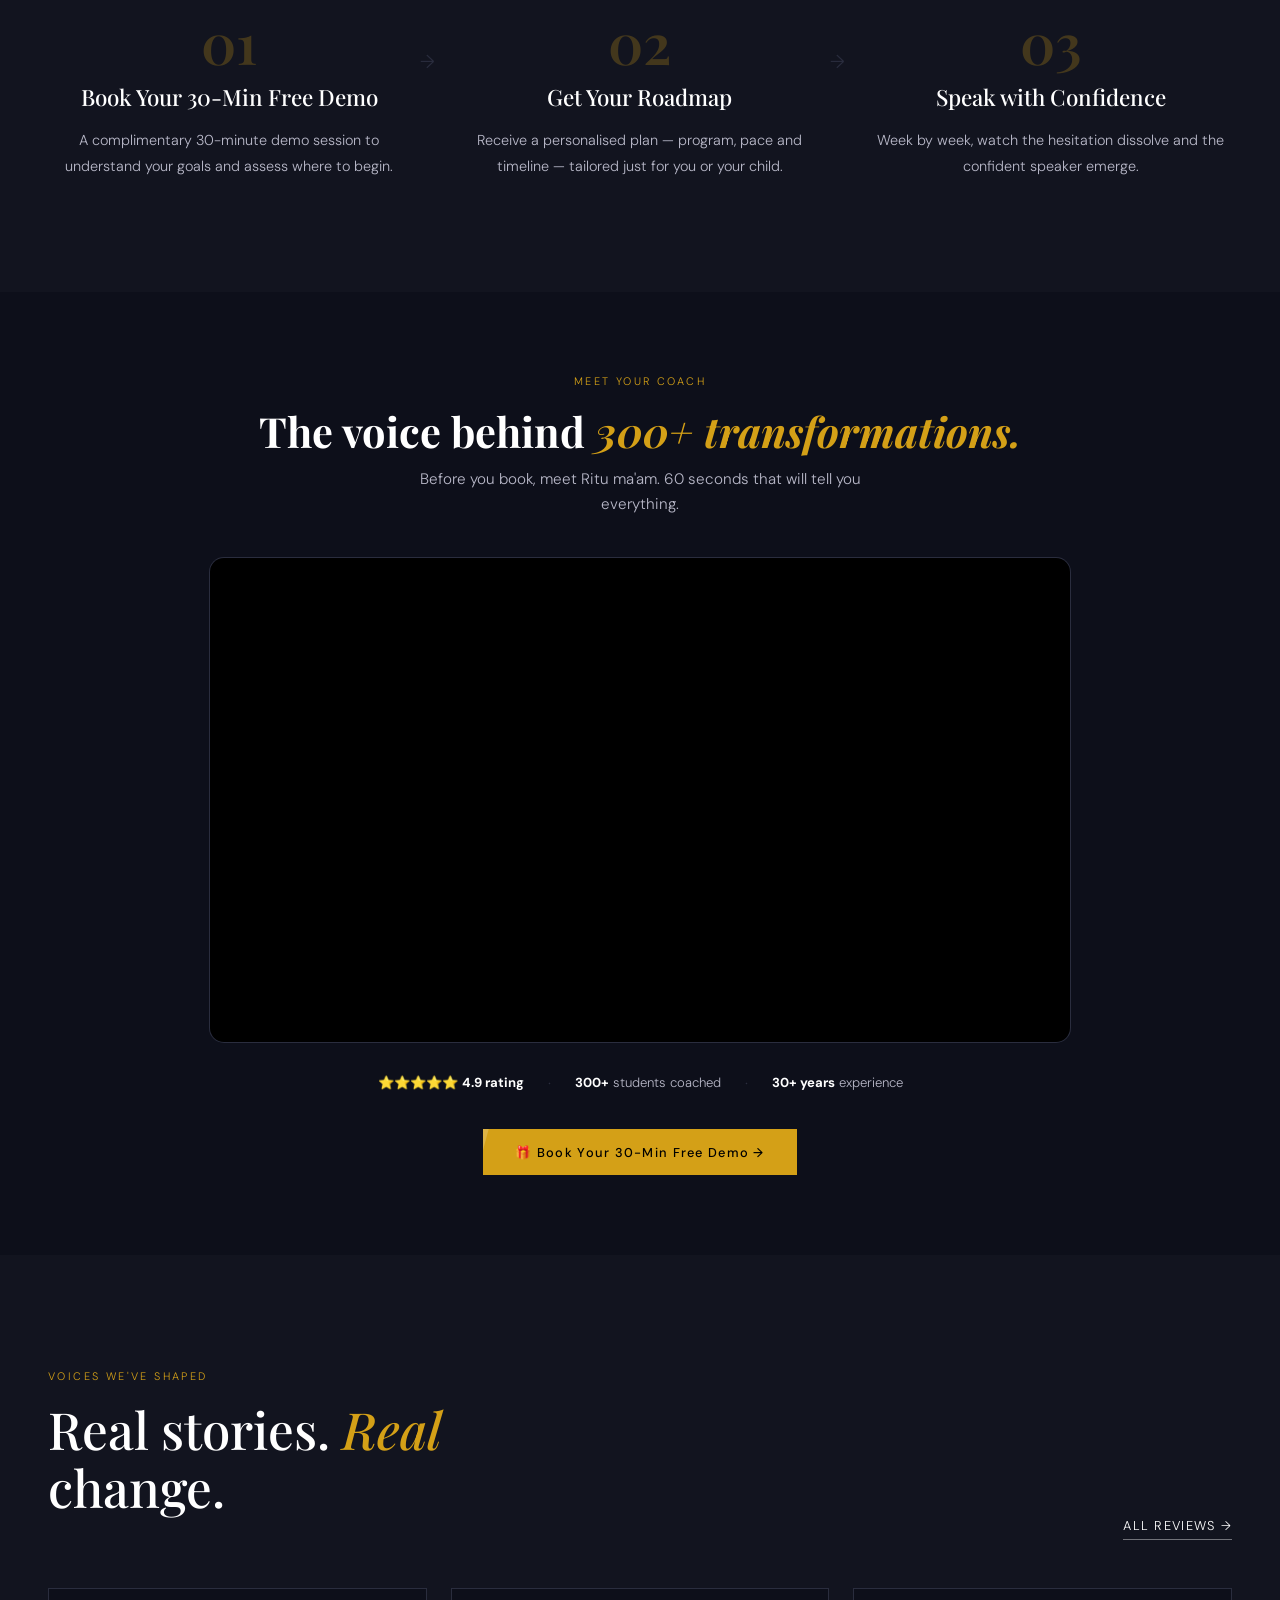
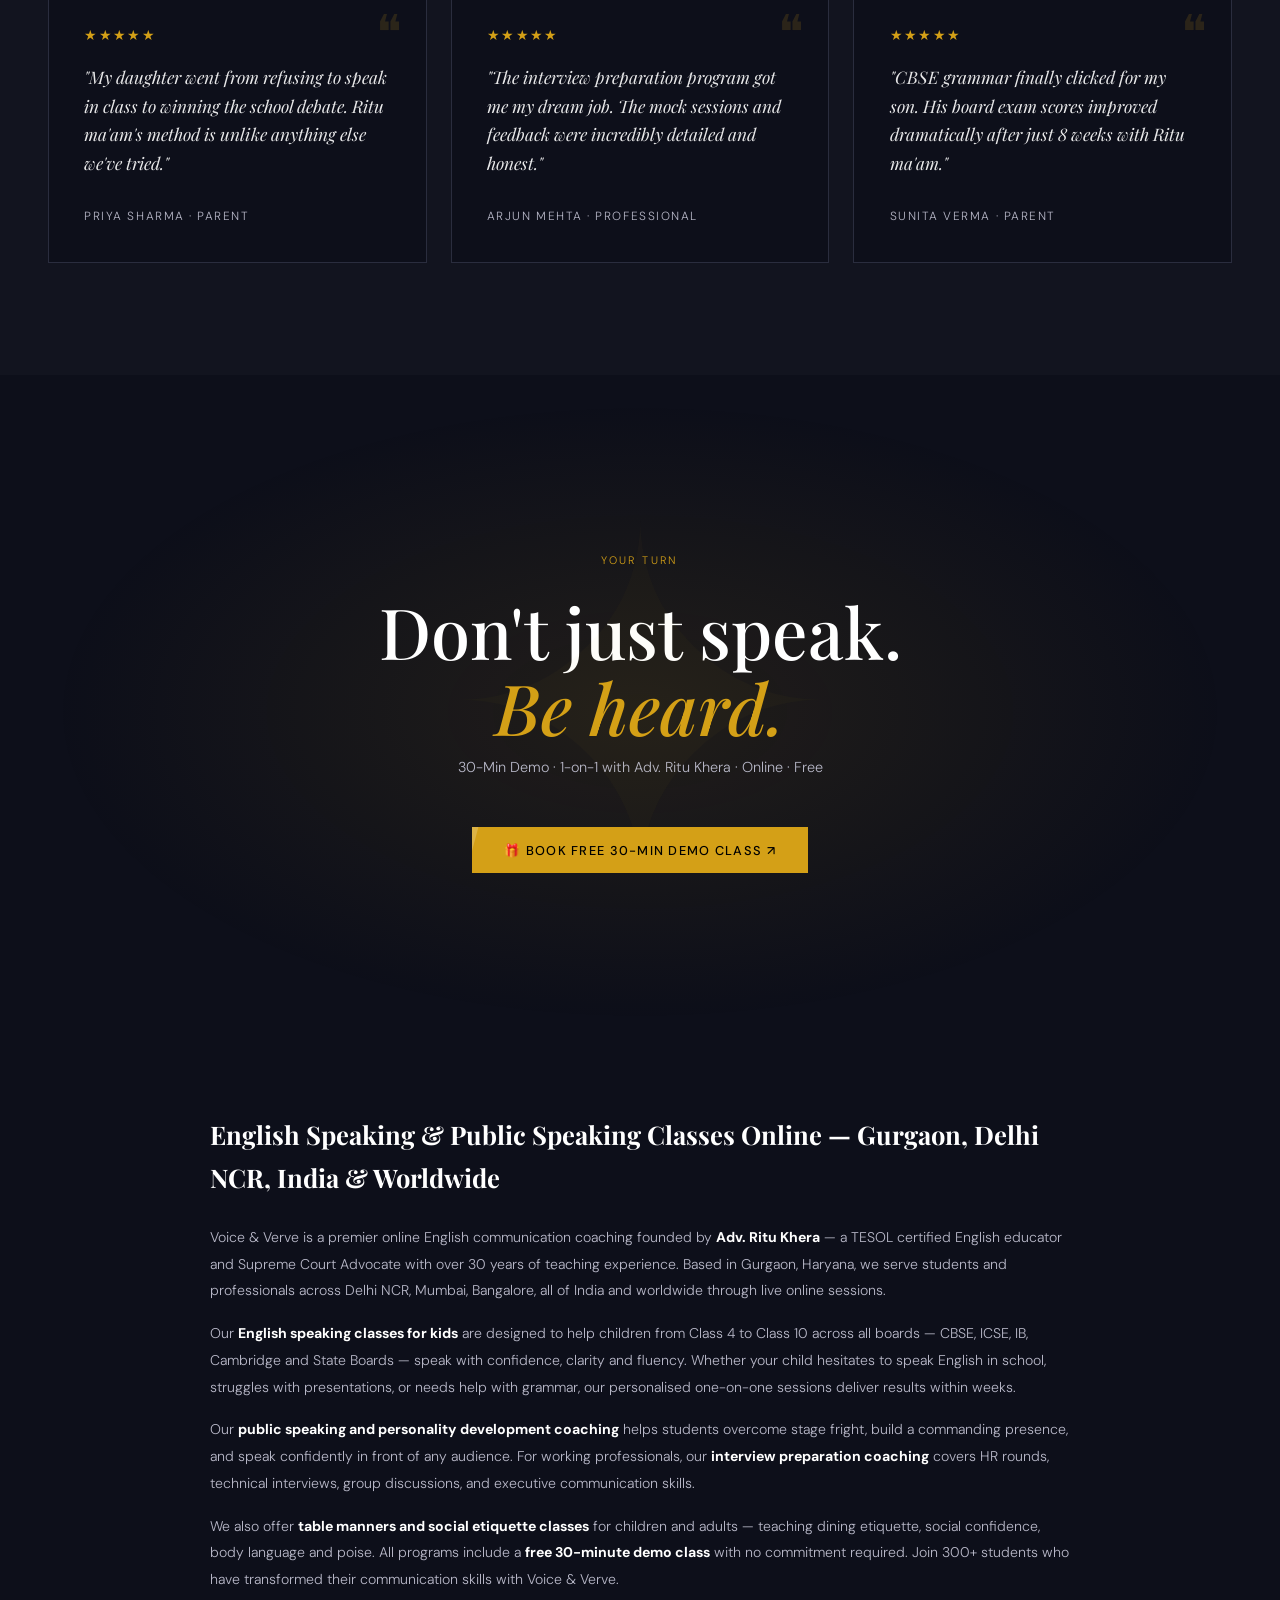
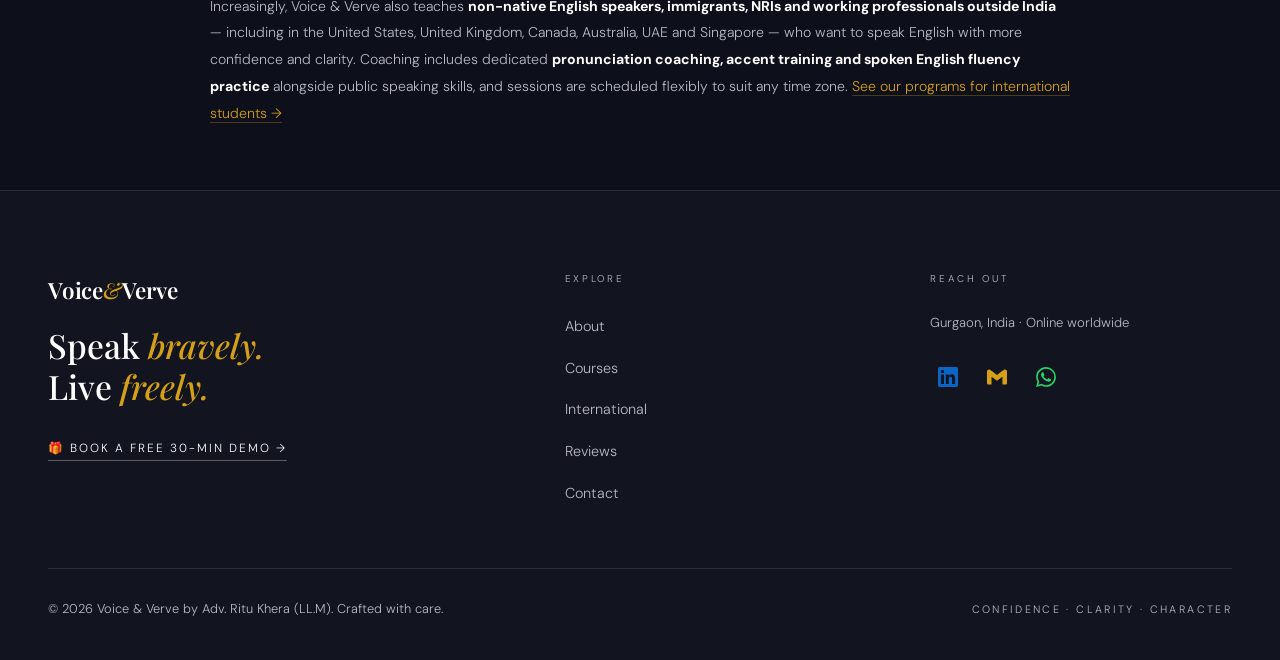
==== commit b92fee7a: "Add files via upload" ====
--- a/index.html
+++ b/index.html
@@ -300,7 +300,7 @@
       <div class="step reveal reveal-delay-1">
         <span class="step-num">01</span>
         <div class="step-title">Book Your 30-Min Free Demo</div>
-        <div class="step-desc">A complimentary 30-minute session to understand your goals and assess where to begin.</div>
+        <div class="step-desc">A complimentary 30-minute demo session to understand your goals and assess where to begin.</div>
       </div>
       <div class="step reveal reveal-delay-2">
         <span class="step-num">02</span>
@@ -356,7 +356,7 @@
   <section class="cta-section reveal">
     <div class="cta-label">Your Turn</div>
     <h2 class="cta-h2">Don't just speak.<br><em>Be heard.</em></h2>
-    <p class="cta-sub">30 mins · 1-on-1 with Adv. Ritu Khera · Online · Free</p>
+    <p class="cta-sub">30-Min Demo · 1-on-1 with Adv. Ritu Khera · Online · Free</p>
     <button class="btn-gold" style="margin:0 auto" onclick="openModal()">🎁 BOOK FREE 30-MIN DEMO CLASS ↗</button>
   </section>
 
@@ -425,7 +425,7 @@
       <div>
         <span class="star-icon">✦</span>
         <div class="complimentary">Complimentary</div>
-        <h2>30 minutes that <em>change</em> the way you speak.</h2>
+        <h2>Your 30-Minute Demo that will <em>change</em> the way you speak.</h2>
       </div>
       <ul class="modal-perks">
         <li>Live 1-on-1 session</li>
